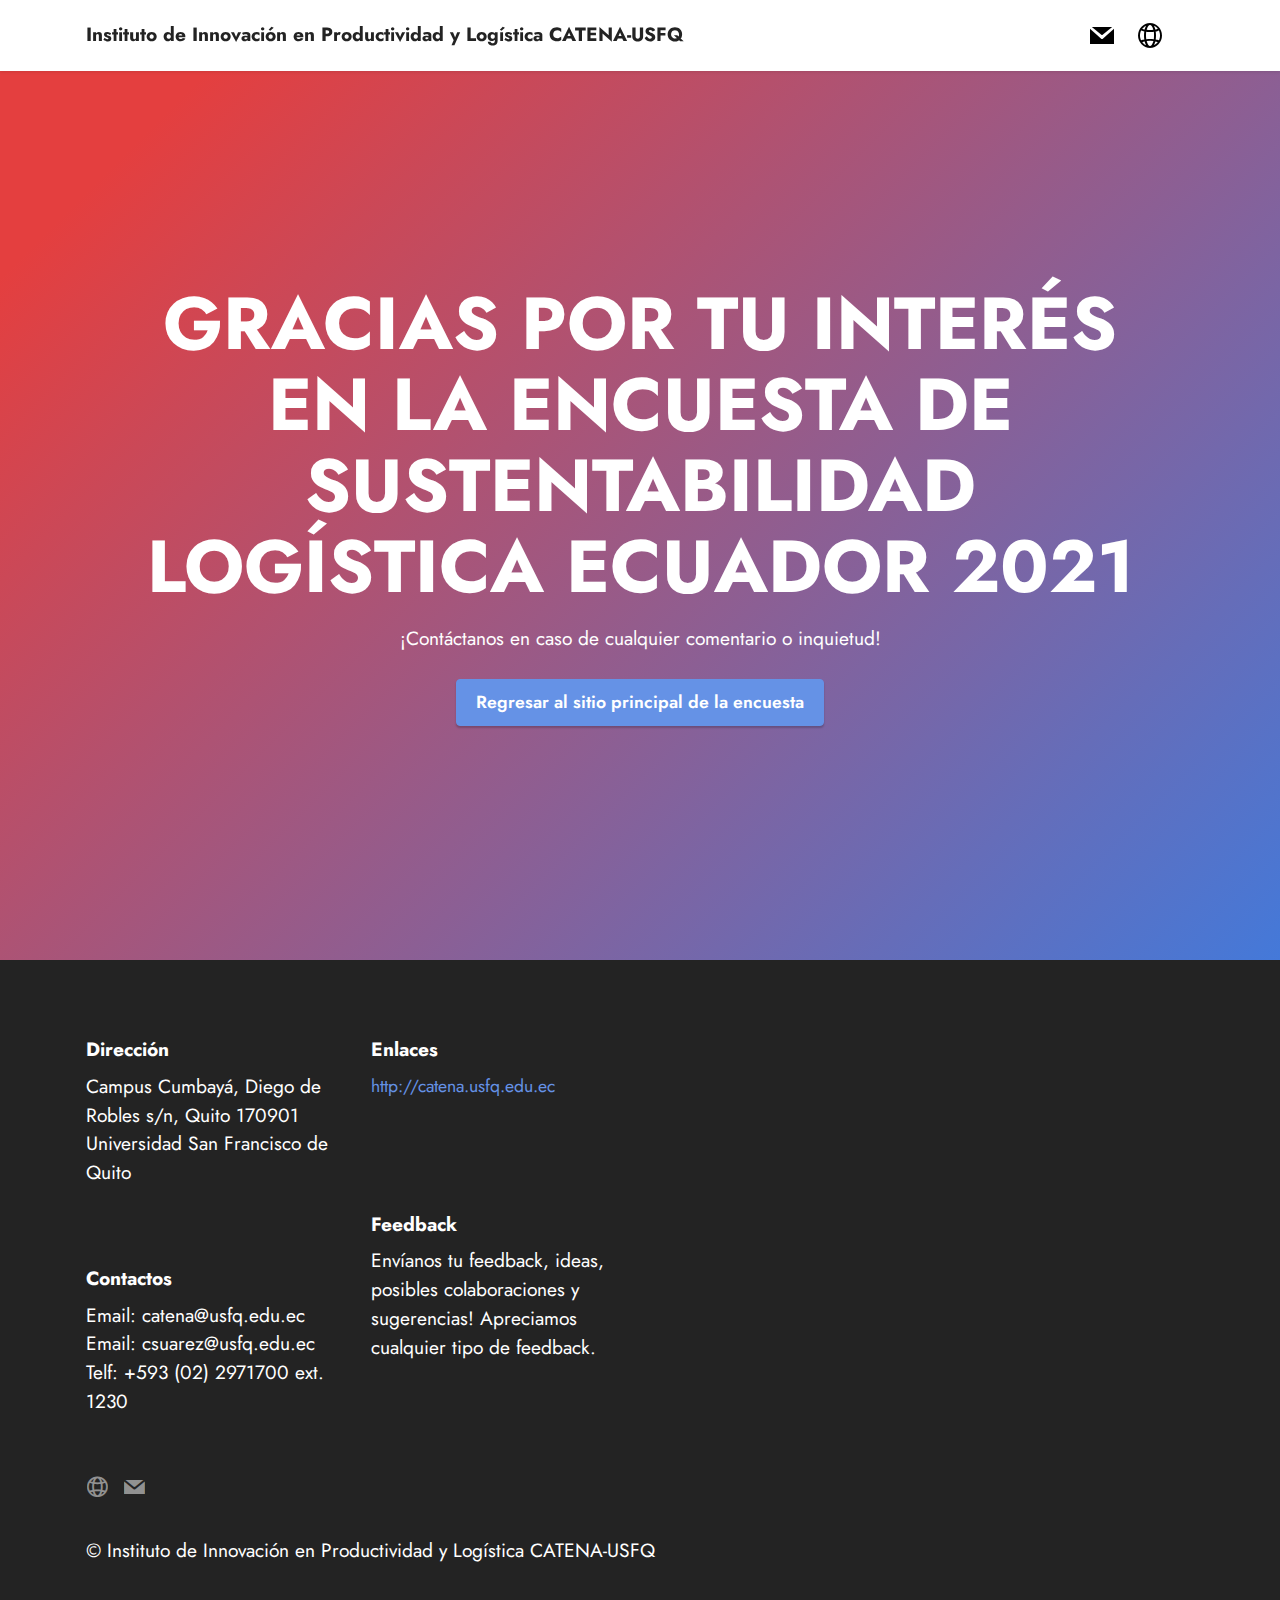
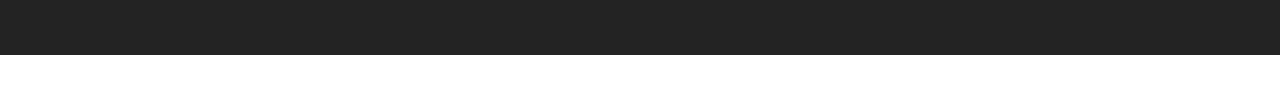
==== page1.html @ dc715df9 "Add files via upload" ====
<!DOCTYPE html>
<html  >
<head>
  <!-- Site made with Mobirise Website Builder v5.4.1, https://mobirise.com -->
  <meta charset="UTF-8">
  <meta http-equiv="X-UA-Compatible" content="IE=edge">
  <meta name="generator" content="Mobirise v5.4.1, mobirise.com">
  <meta name="viewport" content="width=device-width, initial-scale=1, minimum-scale=1">
  <link rel="shortcut icon" href="assets/images/catena-icon.png" type="image/x-icon">
  <meta name="description" content="">


  <title>Salir</title>
  <link rel="stylesheet" href="assets/web/assets/mobirise-icons2/mobirise2.css">
  <link rel="stylesheet" href="assets/bootstrap/css/bootstrap.min.css">
  <link rel="stylesheet" href="assets/bootstrap/css/bootstrap-grid.min.css">
  <link rel="stylesheet" href="assets/bootstrap/css/bootstrap-reboot.min.css">
  <link rel="stylesheet" href="assets/dropdown/css/style.css">
  <link rel="stylesheet" href="assets/socicon/css/styles.css">
  <link rel="stylesheet" href="assets/theme/css/style.css">
  <link rel="preload" href="https://fonts.googleapis.com/css2?family=Jost:ital,wght@0,400;0,700;1,400;1,700&display=swap&display=swap" as="style" onload="this.onload=null;this.rel='stylesheet'">
  <noscript><link rel="stylesheet" href="https://fonts.googleapis.com/css2?family=Jost:ital,wght@0,400;0,700;1,400;1,700&display=swap&display=swap"></noscript>
  <link rel="preload" as="style" href="assets/mobirise/css/mbr-additional.css"><link rel="stylesheet" href="assets/mobirise/css/mbr-additional.css" type="text/css">




</head>
<body>

  <section data-bs-version="5.1" class="menu menu3 cid-sHDq1YCYPX" once="menu" id="menu3-8">

    <nav class="navbar navbar-dropdown navbar-fixed-top navbar-expand-lg">
        <div class="container">
            <div class="navbar-brand">

                <span class="navbar-caption-wrap"><a class="navbar-caption text-black text-primary display-7" href="http://catena.usfq.edu.ec" target="_blank">Instituto de Innovación en Productividad y Logística CATENA-USFQ</a></span>
            </div>
            <button class="navbar-toggler" type="button" data-toggle="collapse" data-bs-toggle="collapse" data-target="#navbarSupportedContent" data-bs-target="#navbarSupportedContent" aria-controls="navbarNavAltMarkup" aria-expanded="false" aria-label="Toggle navigation">
                <div class="hamburger">
                    <span></span>
                    <span></span>
                    <span></span>
                    <span></span>
                </div>
            </button>
            <div class="collapse navbar-collapse" id="navbarSupportedContent">
                <ul class="navbar-nav nav-dropdown nav-right" data-app-modern-menu="true"><li class="nav-item"><a class="nav-link link text-black display-4" href="https://mobiri.se">&nbsp;</a>
                    </li></ul>
                <div class="icons-menu">
                    <a class="iconfont-wrapper" href="mailto:catena@usfq.edu.ec">
                        <span class="p-2 mbr-iconfont socicon-mail socicon"></span>
                    </a>
                    <a class="iconfont-wrapper" href="http://catena.usfq.edu.ec" target="_blank">
                        <span class="p-2 mbr-iconfont mobi-mbri-globe-2 mobi-mbri"></span>
                    </a>


                </div>

            </div>
        </div>
    </nav>
</section>

<section data-bs-version="5.1" class="header18 cid-sHDzzaaGa0 mbr-fullscreen" id="header18-a">





    <div class="align-center container">
        <div class="row justify-content-center">
            <div class="col-12 col-lg-11">
                <h1 class="mbr-section-title mbr-fonts-style mbr-white mb-3 display-1"><strong>GRACIAS POR TU INTERÉS EN LA ENCUESTA DE SUSTENTABILIDAD LOGÍSTICA ECUADOR 2021</strong></h1>

                <p class="mbr-text mbr-fonts-style mbr-white display-7">¡Contáctanos en caso de cualquier comentario o inquietud!</p>
                <div class="mbr-section-btn mt-3"><a class="btn btn-primary display-4" href="index.html#top">Regresar al sitio principal de la encuesta</a></div>
            </div>
        </div>
    </div>
</section>

<section data-bs-version="5.1" class="footer6 cid-sHDqjlzwtM" once="footers" id="footer6-9">





    <div class="container">
        <div class="row content mbr-white">
            <div class="col-12 col-md-3 mbr-fonts-style display-7">
                <h5 class="mbr-section-subtitle mbr-fonts-style mb-2 display-7">
                    <strong>Dirección</strong></h5>
                <p class="mbr-text mbr-fonts-style display-7">Campus Cumbayá, Diego de Robles s/n, Quito 170901<br>Universidad San Francisco de Quito</p> <br>
                <h5 class="mbr-section-subtitle mbr-fonts-style mb-2 mt-4 display-7">
                    <strong>Contactos</strong>
                </h5>
                <p class="mbr-text mbr-fonts-style mb-4 display-7">
                    Email: catena@usfq.edu.ec<br>Email: csuarez@usfq.edu.ec<br>
                    Telf: +593 (02) 2971700 ext. 1230 <br><br></p>
            </div>
            <div class="col-12 col-md-3 mbr-fonts-style display-7">
                <h5 class="mbr-section-subtitle mbr-fonts-style mb-2 display-7">
                    <strong>Enlaces</strong></h5>
                <ul class="list mbr-fonts-style mb-4 display-4">
                    <li class="mbr-text item-wrap">
                        <a class="text-primary" href="https://mobirise.co/">http://catena.usfq.edu.ec</a>
                    </li>
                    <li class="mbr-text item-wrap"><br></li><li class="mbr-text item-wrap"><br></li>
                </ul>
                <h5 class="mbr-section-subtitle mbr-fonts-style mb-2 mt-5 display-7">
                    <strong>Feedback</strong>
                </h5>
                <p class="mbr-text mbr-fonts-style mb-4 display-7">Envíanos tu feedback, ideas, posibles colaboraciones y sugerencias! Apreciamos cualquier tipo de feedback.</p>
            </div>
            <div class="col-12 col-md-6">
                <div class="google-map"><iframe frameborder="0" style="border:0" src="https://www.google.com/maps/embed/v1/place?key=AIzaSyCNveGQ9bfpKFwWzQLLftrR9hNiHwdqQG8&amp;q=USFQ, Quito, Ecuador" allowfullscreen=""></iframe></div>
            </div>
            <div class="col-md-6">
                <div class="social-list align-left">
                    <div class="soc-item">
                        <a href="http://catena.usfq.edu.ec" target="_blank">
                            <span class="mbr-iconfont mbr-iconfont-social mobi-mbri-globe-2 mobi-mbri"></span>
                        </a>
                    </div>
                    <div class="soc-item">
                        <a href="mailto:catena@usfq.edu.ec">
                            <span class="mbr-iconfont mbr-iconfont-social socicon-mail socicon"></span>
                        </a>
                    </div>




                </div>
            </div>
        </div>
        <div class="footer-lower">
            <div class="media-container-row">
                <div class="col-sm-12">
                    <hr>
                </div>
            </div>
            <div class="col-sm-12 copyright pl-0">
                <p class="mbr-text mbr-fonts-style mbr-white display-7">
                    © Instituto de Innovación en Productividad y Logística CATENA-USFQ</p>
            </div>
        </div>
    </div>
</section><section style="background-color: #fff; font-family: -apple-system, BlinkMacSystemFont, 'Segoe UI', 'Roboto', 'Helvetica Neue', Arial, sans-serif; color:#aaa; font-size:12px; padding: 0; align-items: center; display: flex;"><a href="https://mobirise.site/m" style="flex: 1 1; height: 3rem; padding-left: 1rem;"></a><p style="flex: 0 0 auto; margin:0; padding-right:1rem;"><a href="https://mobirise.site" style="color:#aaa;"></a></p></section><script src="assets/bootstrap/js/bootstrap.bundle.min.js"></script>  <script src="assets/smoothscroll/smooth-scroll.js"></script>  <script src="assets/ytplayer/index.js"></script>  <script src="assets/dropdown/js/navbar-dropdown.js"></script>  <script src="assets/theme/js/script.js"></script>  


</body>
</html>
---- assets/web/assets/mobirise-icons2/mobirise2.css ----
@font-face {
  font-family: 'Moririse2';
  font-display: swap;
  src:  url('mobirise2.eot?f2bix4');
  src:  url('mobirise2.eot?f2bix4#iefix') format('embedded-opentype'),
    url('mobirise2.ttf?f2bix4') format('truetype'),
    url('mobirise2.woff?f2bix4') format('woff'),
    url('mobirise2.svg?f2bix4#mobirise2') format('svg');
  font-weight: normal;
  font-style: normal;
}

[class^="mobi-"], [class*=" mobi-"] {
  /* use !important to prevent issues with browser extensions that change fonts */
  font-family: 'Moririse2' !important;
  speak: none;
  font-style: normal;
  font-weight: normal;
  font-variant: normal;
  text-transform: none;
  line-height: 1;

  /* Better Font Rendering =========== */
  -webkit-font-smoothing: antialiased;
  -moz-osx-font-smoothing: grayscale;
}

.mobi-mbri-add-submenu:before {
  content: "\e900";
}
.mobi-mbri-alert:before {
  content: "\e901";
}
.mobi-mbri-align-center:before {
  content: "\e902";
}
.mobi-mbri-align-justify:before {
  content: "\e903";
}
.mobi-mbri-align-left:before {
  content: "\e904";
}
.mobi-mbri-align-right:before {
  content: "\e905";
}
.mobi-mbri-android:before {
  content: "\e906";
}
.mobi-mbri-apple:before {
  content: "\e907";
}
.mobi-mbri-arrow-down:before {
  content: "\e908";
}
.mobi-mbri-arrow-next:before {
  content: "\e909";
}
.mobi-mbri-arrow-prev:before {
  content: "\e90a";
}
.mobi-mbri-arrow-up:before {
  content: "\e90b";
}
.mobi-mbri-bold:before {
  content: "\e90c";
}
.mobi-mbri-bookmark:before {
  content: "\e90d";
}
.mobi-mbri-bootstrap:before {
  content: "\e90e";
}
.mobi-mbri-briefcase:before {
  content: "\e90f";
}
.mobi-mbri-browse:before {
  content: "\e910";
}
.mobi-mbri-bulleted-list:before {
  content: "\e911";
}
.mobi-mbri-calendar:before {
  content: "\e912";
}
.mobi-mbri-camera:before {
  content: "\e913";
}
.mobi-mbri-cart-add:before {
  content: "\e914";
}
.mobi-mbri-cart-full:before {
  content: "\e915";
}
.mobi-mbri-cash:before {
  content: "\e916";
}
.mobi-mbri-change-style:before {
  content: "\e917";
}
.mobi-mbri-chat:before {
  content: "\e918";
}
.mobi-mbri-clock:before {
  content: "\e919";
}
.mobi-mbri-close:before {
  content: "\e91a";
}
.mobi-mbri-cloud:before {
  content: "\e91b";
}
.mobi-mbri-code:before {
  content: "\e91c";
}
.mobi-mbri-contact-form:before {
  content: "\e91d";
}
.mobi-mbri-credit-card:before {
  content: "\e91e";
}
.mobi-mbri-cursor-click:before {
  content: "\e91f";
}
.mobi-mbri-cust-feedback:before {
  content: "\e920";
}
.mobi-mbri-database:before {
  content: "\e921";
}
.mobi-mbri-delivery:before {
  content: "\e922";
}
.mobi-mbri-desktop:before {
  content: "\e923";
}
.mobi-mbri-devices:before {
  content: "\e924";
}
.mobi-mbri-down:before {
  content: "\e925";
}
.mobi-mbri-download-2:before {
  content: "\e926";
}
.mobi-mbri-download:before {
  content: "\e927";
}
.mobi-mbri-drag-n-drop-2:before {
  content: "\e928";
}
.mobi-mbri-drag-n-drop:before {
  content: "\e929";
}
.mobi-mbri-edit-2:before {
  content: "\e92a";
}
.mobi-mbri-edit:before {
  content: "\e92b";
}
.mobi-mbri-error:before {
  content: "\e92c";
}
.mobi-mbri-extension:before {
  content: "\e92d";
}
.mobi-mbri-features:before {
  content: "\e92e";
}
.mobi-mbri-file:before {
  content: "\e92f";
}
.mobi-mbri-flag:before {
  content: "\e930";
}
.mobi-mbri-folder:before {
  content: "\e931";
}
.mobi-mbri-gift:before {
  content: "\e932";
}
.mobi-mbri-github:before {
  content: "\e933";
}
.mobi-mbri-globe-2:before {
  content: "\e934";
}
.mobi-mbri-globe:before {
  content: "\e935";
}
.mobi-mbri-growing-chart:before {
  content: "\e936";
}
.mobi-mbri-hearth:before {
  content: "\e937";
}
.mobi-mbri-help:before {
  content: "\e938";
}
.mobi-mbri-home:before {
  content: "\e939";
}
.mobi-mbri-hot-cup:before {
  content: "\e93a";
}
.mobi-mbri-idea:before {
  content: "\e93b";
}
.mobi-mbri-image-gallery:before {
  content: "\e93c";
}
.mobi-mbri-image-slider:before {
  content: "\e93d";
}
.mobi-mbri-info:before {
  content: "\e93e";
}
.mobi-mbri-italic:before {
  content: "\e93f";
}
.mobi-mbri-key:before {
  content: "\e940";
}
.mobi-mbri-laptop:before {
  content: "\e941";
}
.mobi-mbri-layers:before {
  content: "\e942";
}
.mobi-mbri-left-right:before {
  content: "\e943";
}
.mobi-mbri-left:before {
  content: "\e944";
}
.mobi-mbri-letter:before {
  content: "\e945";
}
.mobi-mbri-like:before {
  content: "\e946";
}
.mobi-mbri-link:before {
  content: "\e947";
}
.mobi-mbri-lock:before {
  content: "\e948";
}
.mobi-mbri-login:before {
  content: "\e949";
}
.mobi-mbri-logout:before {
  content: "\e94a";
}
.mobi-mbri-magic-stick:before {
  content: "\e94b";
}
.mobi-mbri-map-pin:before {
  content: "\e94c";
}
.mobi-mbri-menu:before {
  content: "\e94d";
}
.mobi-mbri-mobile-2:before {
  content: "\e94e";
}
.mobi-mbri-mobile-horizontal:before {
  content: "\e94f";
}
.mobi-mbri-mobile:before {
  content: "\e950";
}
.mobi-mbri-mobirise:before {
  content: "\e951";
}
.mobi-mbri-more-horizontal:before {
  content: "\e952";
}
.mobi-mbri-more-vertical:before {
  content: "\e953";
}
.mobi-mbri-music:before {
  content: "\e954";
}
.mobi-mbri-new-file:before {
  content: "\e955";
}
.mobi-mbri-numbered-list:before {
  content: "\e956";
}
.mobi-mbri-opened-folder:before {
  content: "\e957";
}
.mobi-mbri-pages:before {
  content: "\e958";
}
.mobi-mbri-paper-plane:before {
  content: "\e959";
}
.mobi-mbri-paperclip:before {
  content: "\e95a";
}
.mobi-mbri-phone:before {
  content: "\e95b";
}
.mobi-mbri-photo:before {
  content: "\e95c";
}
.mobi-mbri-photos:before {
  content: "\e95d";
}
.mobi-mbri-pin:before {
  content: "\e95e";
}
.mobi-mbri-play:before {
  content: "\e95f";
}
.mobi-mbri-plus:before {
  content: "\e960";
}
.mobi-mbri-preview:before {
  content: "\e961";
}
.mobi-mbri-print:before {
  content: "\e962";
}
.mobi-mbri-protect:before {
  content: "\e963";
}
.mobi-mbri-question:before {
  content: "\e964";
}
.mobi-mbri-quote-left:before {
  content: "\e965";
}
.mobi-mbri-quote-right:before {
  content: "\e966";
}
.mobi-mbri-redo:before {
  content: "\e967";
}
.mobi-mbri-refresh:before {
  content: "\e968";
}
.mobi-mbri-responsive-2:before {
  content: "\e969";
}
.mobi-mbri-responsive:before {
  content: "\e96a";
}
.mobi-mbri-right:before {
  content: "\e96b";
}
.mobi-mbri-rocket:before {
  content: "\e96c";
}
.mobi-mbri-sad-face:before {
  content: "\e96d";
}
.mobi-mbri-sale:before {
  content: "\e96e";
}
.mobi-mbri-save:before {
  content: "\e96f";
}
.mobi-mbri-search:before {
  content: "\e970";
}
.mobi-mbri-setting-2:before {
  content: "\e971";
}
.mobi-mbri-setting-3:before {
  content: "\e972";
}
.mobi-mbri-setting:before {
  content: "\e973";
}
.mobi-mbri-share:before {
  content: "\e974";
}
.mobi-mbri-shopping-bag:before {
  content: "\e975";
}
.mobi-mbri-shopping-basket:before {
  content: "\e976";
}
.mobi-mbri-shopping-cart:before {
  content: "\e977";
}
.mobi-mbri-sites:before {
  content: "\e978";
}
.mobi-mbri-smile-face:before {
  content: "\e979";
}
.mobi-mbri-speed:before {
  content: "\e97a";
}
.mobi-mbri-star:before {
  content: "\e97b";
}
.mobi-mbri-success:before {
  content: "\e97c";
}
.mobi-mbri-sun:before {
  content: "\e97d";
}
.mobi-mbri-sun2:before {
  content: "\e97e";
}
.mobi-mbri-tablet-vertical:before {
  content: "\e97f";
}
.mobi-mbri-tablet:before {
  content: "\e980";
}
.mobi-mbri-target:before {
  content: "\e981";
}
.mobi-mbri-timer:before {
  content: "\e982";
}
.mobi-mbri-to-ftp:before {
  content: "\e983";
}
.mobi-mbri-to-local-drive:before {
  content: "\e984";
}
.mobi-mbri-touch-swipe:before {
  content: "\e985";
}
.mobi-mbri-touch:before {
  content: "\e986";
}
.mobi-mbri-trash:before {
  content: "\e987";
}
.mobi-mbri-underline:before {
  content: "\e988";
}
.mobi-mbri-undo:before {
  content: "\e989";
}
.mobi-mbri-unlink:before {
  content: "\e98a";
}
.mobi-mbri-unlock:before {
  content: "\e98b";
}
.mobi-mbri-up-down:before {
  content: "\e98c";
}
.mobi-mbri-up:before {
  content: "\e98d";
}
.mobi-mbri-update:before {
  content: "\e98e";
}
.mobi-mbri-upload-2:before {
  content: "\e98f";
}
.mobi-mbri-upload:before {
  content: "\e990";
}
.mobi-mbri-user-2:before {
  content: "\e991";
}
.mobi-mbri-user:before {
  content: "\e992";
}
.mobi-mbri-users:before {
  content: "\e993";
}
.mobi-mbri-video-play:before {
  content: "\e994";
}
.mobi-mbri-video:before {
  content: "\e995";
}
.mobi-mbri-watch:before {
  content: "\e996";
}
.mobi-mbri-website-theme-2:before {
  content: "\e997";
}
.mobi-mbri-website-theme:before {
  content: "\e998";
}
.mobi-mbri-wifi:before {
  content: "\e999";
}
.mobi-mbri-windows:before {
  content: "\e99a";
}
.mobi-mbri-zoom-in:before {
  content: "\e99b";
}
.mobi-mbri-zoom-out:before {
  content: "\e99c";
}
---- assets/dropdown/css/style.css ----
.navbar-dropdown {
  left: 0;
  padding: 0;
  position: absolute;
  right: 0;
  top: 0;
  transition: all 0.45s ease;
  z-index: 1030;
  background: #282828; }
  .navbar-dropdown .navbar-logo {
    margin-right: 0.8rem;
    transition: margin 0.3s ease-in-out;
    vertical-align: middle; }
    .navbar-dropdown .navbar-logo img {
      height: 3.125rem;
      transition: all 0.3s ease-in-out; }
    .navbar-dropdown .navbar-logo.mbr-iconfont {
      font-size: 3.125rem;
      line-height: 3.125rem; }
  .navbar-dropdown .navbar-caption {
    font-weight: 700;
    white-space: normal;
    vertical-align: -4px;
    line-height: 3.125rem !important; }
    .navbar-dropdown .navbar-caption, .navbar-dropdown .navbar-caption:hover {
      color: inherit;
      text-decoration: none; }
  .navbar-dropdown .mbr-iconfont + .navbar-caption {
    vertical-align: -1px; }
  .navbar-dropdown.navbar-fixed-top {
    position: fixed; }
  .navbar-dropdown .navbar-brand span {
    vertical-align: -4px; }
  .navbar-dropdown.bg-color.transparent {
    background: none; }
  .navbar-dropdown.navbar-short .navbar-brand {
    padding: 0.625rem 0; }
    .navbar-dropdown.navbar-short .navbar-brand span {
      vertical-align: -1px; }
  .navbar-dropdown.navbar-short .navbar-caption {
    line-height: 2.375rem !important;
    vertical-align: -2px; }
  .navbar-dropdown.navbar-short .navbar-logo {
    margin-right: 0.5rem; }
    .navbar-dropdown.navbar-short .navbar-logo img {
      height: 2.375rem; }
    .navbar-dropdown.navbar-short .navbar-logo.mbr-iconfont {
      font-size: 2.375rem;
      line-height: 2.375rem; }
  .navbar-dropdown.navbar-short .mbr-table-cell {
    height: 3.625rem; }
  .navbar-dropdown .navbar-close {
    left: 0.6875rem;
    position: fixed;
    top: 0.75rem;
    z-index: 1000; }
  .navbar-dropdown .hamburger-icon {
    content: "";
    display: inline-block;
    vertical-align: middle;
    width: 16px;
    -webkit-box-shadow: 0 -6px 0 1px #282828,0 0 0 1px #282828,0 6px 0 1px #282828;
    -moz-box-shadow: 0 -6px 0 1px #282828,0 0 0 1px #282828,0 6px 0 1px #282828;
    box-shadow: 0 -6px 0 1px #282828,0 0 0 1px #282828,0 6px 0 1px #282828; }

.dropdown-menu .dropdown-toggle[data-toggle="dropdown-submenu"]::after {
  border-bottom: 0.35em solid transparent;
  border-left: 0.35em solid;
  border-right: 0;
  border-top: 0.35em solid transparent;
  margin-left: 0.3rem; }

.dropdown-menu .dropdown-item:focus {
  outline: 0; }

.nav-dropdown {
  font-size: 0.75rem;
  font-weight: 500;
  height: auto !important; }
  .nav-dropdown .nav-btn {
    padding-left: 1rem; }
  .nav-dropdown .link {
    margin: .667em 1.667em;
    font-weight: 500;
    padding: 0;
    transition: color .2s ease-in-out; }
    .nav-dropdown .link.dropdown-toggle {
      margin-right: 2.583em; }
      .nav-dropdown .link.dropdown-toggle::after {
        margin-left: .25rem;
        border-top: 0.35em solid;
        border-right: 0.35em solid transparent;
        border-left: 0.35em solid transparent;
        border-bottom: 0; }
      .nav-dropdown .link.dropdown-toggle[aria-expanded="true"] {
        margin: 0;
        padding: 0.667em 3.263em  0.667em 1.667em; }
  .nav-dropdown .link::after,
  .nav-dropdown .dropdown-item::after {
    color: inherit; }
  .nav-dropdown .btn {
    font-size: 0.75rem;
    font-weight: 700;
    letter-spacing: 0;
    margin-bottom: 0;
    padding-left: 1.25rem;
    padding-right: 1.25rem; }
  .nav-dropdown .dropdown-menu {
    border-radius: 0;
    border: 0;
    left: 0;
    margin: 0;
    padding-bottom: 1.25rem;
    padding-top: 1.25rem;
    position: relative; }
  .nav-dropdown .dropdown-submenu {
    margin-left: 0.125rem;
    top: 0; }
  .nav-dropdown .dropdown-item {
    font-weight: 500;
    line-height: 2;
    padding: 0.3846em 4.615em 0.3846em 1.5385em;
    position: relative;
    transition: color .2s ease-in-out, background-color .2s ease-in-out; }
    .nav-dropdown .dropdown-item::after {
      margin-top: -0.3077em;
      position: absolute;
      right: 1.1538em;
      top: 50%; }
    .nav-dropdown .dropdown-item:focus, .nav-dropdown .dropdown-item:hover {
      background: none; }

@media (max-width: 767px) {
  .nav-dropdown.navbar-toggleable-sm {
    bottom: 0;
    display: none;
    left: 0;
    overflow-x: hidden;
    position: fixed;
    top: 0;
    transform: translateX(-100%);
    -ms-transform: translateX(-100%);
    -webkit-transform: translateX(-100%);
    width: 18.75rem;
    z-index: 999; } }
.nav-dropdown.navbar-toggleable-xl {
  bottom: 0;
  display: none;
  left: 0;
  overflow-x: hidden;
  position: fixed;
  top: 0;
  transform: translateX(-100%);
  -ms-transform: translateX(-100%);
  -webkit-transform: translateX(-100%);
  width: 18.75rem;
  z-index: 999; }

.nav-dropdown-sm {
  display: block !important;
  overflow-x: hidden;
  overflow: auto;
  padding-top: 3.875rem; }
  .nav-dropdown-sm::after {
    content: "";
    display: block;
    height: 3rem;
    width: 100%; }
  .nav-dropdown-sm.collapse.in ~ .navbar-close {
    display: block !important; }
  .nav-dropdown-sm.collapsing, .nav-dropdown-sm.collapse.in {
    transform: translateX(0);
    -ms-transform: translateX(0);
    -webkit-transform: translateX(0);
    transition: all 0.25s ease-out;
    -webkit-transition: all 0.25s ease-out;
    background: #282828; }
  .nav-dropdown-sm.collapsing[aria-expanded="false"] {
    transform: translateX(-100%);
    -ms-transform: translateX(-100%);
    -webkit-transform: translateX(-100%); }
  .nav-dropdown-sm .nav-item {
    display: block;
    margin-left: 0 !important;
    padding-left: 0; }
  .nav-dropdown-sm .link,
  .nav-dropdown-sm .dropdown-item {
    border-top: 1px dotted rgba(255, 255, 255, 0.1);
    font-size: 0.8125rem;
    line-height: 1.6;
    margin: 0 !important;
    padding: 0.875rem 2.4rem 0.875rem 1.5625rem !important;
    position: relative;
    white-space: normal; }
    .nav-dropdown-sm .link:focus, .nav-dropdown-sm .link:hover,
    .nav-dropdown-sm .dropdown-item:focus,
    .nav-dropdown-sm .dropdown-item:hover {
      background: rgba(0, 0, 0, 0.2) !important;
      color: #c0a375; }
  .nav-dropdown-sm .nav-btn {
    position: relative;
    padding: 1.5625rem 1.5625rem 0 1.5625rem; }
    .nav-dropdown-sm .nav-btn::before {
      border-top: 1px dotted rgba(255, 255, 255, 0.1);
      content: "";
      left: 0;
      position: absolute;
      top: 0;
      width: 100%; }
    .nav-dropdown-sm .nav-btn + .nav-btn {
      padding-top: 0.625rem; }
      .nav-dropdown-sm .nav-btn + .nav-btn::before {
        display: none; }
  .nav-dropdown-sm .btn {
    padding: 0.625rem 0; }
  .nav-dropdown-sm .dropdown-toggle[data-toggle="dropdown-submenu"]::after {
    margin-left: .25rem;
    border-top: 0.35em solid;
    border-right: 0.35em solid transparent;
    border-left: 0.35em solid transparent;
    border-bottom: 0; }
  .nav-dropdown-sm .dropdown-toggle[data-toggle="dropdown-submenu"][aria-expanded="true"]::after {
    border-top: 0;
    border-right: 0.35em solid transparent;
    border-left: 0.35em solid transparent;
    border-bottom: 0.35em solid; }
  .nav-dropdown-sm .dropdown-menu {
    margin: 0;
    padding: 0;
    position: relative;
    top: 0;
    left: 0;
    width: 100%;
    border: 0;
    float: none;
    border-radius: 0;
    background: none; }
  .nav-dropdown-sm .dropdown-submenu {
    left: 100%;
    margin-left: 0.125rem;
    margin-top: -1.25rem;
    top: 0; }

.navbar-toggleable-sm .nav-dropdown .dropdown-menu {
  position: absolute; }

.navbar-toggleable-sm .nav-dropdown .dropdown-submenu {
  left: 100%;
  margin-left: 0.125rem;
  margin-top: -1.25rem;
  top: 0; }

.navbar-toggleable-sm.opened .nav-dropdown .dropdown-menu {
  position: relative; }

.navbar-toggleable-sm.opened .nav-dropdown .dropdown-submenu {
  left: 0;
  margin-left: 00rem;
  margin-top: 0rem;
  top: 0; }

.is-builder .nav-dropdown.collapsing {
  transition: none !important; }
---- assets/socicon/css/styles.css ----
@charset "UTF-8";

@font-face {
  font-family: 'Socicon';
  src:  url('../fonts/socicon.eot');
  src:  url('../fonts/socicon.eot?#iefix') format('embedded-opentype'),
    url('../fonts/socicon.woff2') format('woff2'),
    url('../fonts/socicon.ttf') format('truetype'),
    url('../fonts/socicon.woff') format('woff'),
    url('../fonts/socicon.svg#socicon') format('svg');
  font-weight: normal;
  font-style: normal;
  font-display: swap;
}

[data-icon]:before {
  font-family: "socicon" !important;
  content: attr(data-icon);
  font-style: normal !important;
  font-weight: normal !important;
  font-variant: normal !important;
  text-transform: none !important;
  speak: none;
  line-height: 1;
  -webkit-font-smoothing: antialiased;
  -moz-osx-font-smoothing: grayscale;
}

[class^="socicon-"], [class*=" socicon-"] {
  /* use !important to prevent issues with browser extensions that change fonts */
  font-family: 'Socicon' !important;
  speak: none;
  font-style: normal;
  font-weight: normal;
  font-variant: normal;
  text-transform: none;
  line-height: 1;

  /* Better Font Rendering =========== */
  -webkit-font-smoothing: antialiased;
  -moz-osx-font-smoothing: grayscale;
}

.socicon-eitaa:before {
  content: "\e97c";
}
.socicon-soroush:before {
  content: "\e97d";
}
.socicon-bale:before {
  content: "\e97e";
}
.socicon-zazzle:before {
  content: "\e97b";
}
.socicon-society6:before {
  content: "\e97a";
}
.socicon-redbubble:before {
  content: "\e979";
}
.socicon-avvo:before {
  content: "\e978";
}
.socicon-stitcher:before {
  content: "\e977";
}
.socicon-googlehangouts:before {
  content: "\e974";
}
.socicon-dlive:before {
  content: "\e975";
}
.socicon-vsco:before {
  content: "\e976";
}
.socicon-flipboard:before {
  content: "\e973";
}
.socicon-ubuntu:before {
  content: "\e958";
}
.socicon-artstation:before {
  content: "\e959";
}
.socicon-invision:before {
  content: "\e95a";
}
.socicon-torial:before {
  content: "\e95b";
}
.socicon-collectorz:before {
  content: "\e95c";
}
.socicon-seenthis:before {
  content: "\e95d";
}
.socicon-googleplaymusic:before {
  content: "\e95e";
}
.socicon-debian:before {
  content: "\e95f";
}
.socicon-filmfreeway:before {
  content: "\e960";
}
.socicon-gnome:before {
  content: "\e961";
}
.socicon-itchio:before {
  content: "\e962";
}
.socicon-jamendo:before {
  content: "\e963";
}
.socicon-mix:before {
  content: "\e964";
}
.socicon-sharepoint:before {
  content: "\e965";
}
.socicon-tinder:before {
  content: "\e966";
}
.socicon-windguru:before {
  content: "\e967";
}
.socicon-cdbaby:before {
  content: "\e968";
}
.socicon-elementaryos:before {
  content: "\e969";
}
.socicon-stage32:before {
  content: "\e96a";
}
.socicon-tiktok:before {
  content: "\e96b";
}
.socicon-gitter:before {
  content: "\e96c";
}
.socicon-letterboxd:before {
  content: "\e96d";
}
.socicon-threema:before {
  content: "\e96e";
}
.socicon-splice:before {
  content: "\e96f";
}
.socicon-metapop:before {
  content: "\e970";
}
.socicon-naver:before {
  content: "\e971";
}
.socicon-remote:before {
  content: "\e972";
}
.socicon-internet:before {
  content: "\e957";
}
.socicon-moddb:before {
  content: "\e94b";
}
.socicon-indiedb:before {
  content: "\e94c";
}
.socicon-traxsource:before {
  content: "\e94d";
}
.socicon-gamefor:before {
  content: "\e94e";
}
.socicon-pixiv:before {
  content: "\e94f";
}
.socicon-myanimelist:before {
  content: "\e950";
}
.socicon-blackberry:before {
  content: "\e951";
}
.socicon-wickr:before {
  content: "\e952";
}
.socicon-spip:before {
  content: "\e953";
}
.socicon-napster:before {
  content: "\e954";
}
.socicon-beatport:before {
  content: "\e955";
}
.socicon-hackerone:before {
  content: "\e956";
}
.socicon-hackernews:before {
  content: "\e946";
}
.socicon-smashwords:before {
  content: "\e947";
}
.socicon-kobo:before {
  content: "\e948";
}
.socicon-bookbub:before {
  content: "\e949";
}
.socicon-mailru:before {
  content: "\e94a";
}
.socicon-gitlab:before {
  content: "\e945";
}
.socicon-instructables:before {
  content: "\e944";
}
.socicon-portfolio:before {
  content: "\e943";
}
.socicon-codered:before {
  content: "\e940";
}
.socicon-origin:before {
  content: "\e941";
}
.socicon-nextdoor:before {
  content: "\e942";
}
.socicon-udemy:before {
  content: "\e93f";
}
.socicon-livemaster:before {
  content: "\e93e";
}
.socicon-crunchbase:before {
  content: "\e93b";
}
.socicon-homefy:before {
  content: "\e93c";
}
.socicon-calendly:before {
  content: "\e93d";
}
.socicon-realtor:before {
  content: "\e90f";
}
.socicon-tidal:before {
  content: "\e910";
}
.socicon-qobuz:before {
  content: "\e911";
}
.socicon-natgeo:before {
  content: "\e912";
}
.socicon-mastodon:before {
  content: "\e913";
}
.socicon-unsplash:before {
  content: "\e914";
}
.socicon-homeadvisor:before {
  content: "\e915";
}
.socicon-angieslist:before {
  content: "\e916";
}
.socicon-codepen:before {
  content: "\e917";
}
.socicon-slack:before {
  content: "\e918";
}
.socicon-openaigym:before {
  content: "\e919";
}
.socicon-logmein:before {
  content: "\e91a";
}
.socicon-fiverr:before {
  content: "\e91b";
}
.socicon-gotomeeting:before {
  content: "\e91c";
}
.socicon-aliexpress:before {
  content: "\e91d";
}
.socicon-guru:before {
  content: "\e91e";
}
.socicon-appstore:before {
  content: "\e91f";
}
.socicon-homes:before {
  content: "\e920";
}
.socicon-zoom:before {
  content: "\e921";
}
.socicon-alibaba:before {
  content: "\e922";
}
.socicon-craigslist:before {
  content: "\e923";
}
.socicon-wix:before {
  content: "\e924";
}
.socicon-redfin:before {
  content: "\e925";
}
.socicon-googlecalendar:before {
  content: "\e926";
}
.socicon-shopify:before {
  content: "\e927";
}
.socicon-freelancer:before {
  content: "\e928";
}
.socicon-seedrs:before {
  content: "\e929";
}
.socicon-bing:before {
  content: "\e92a";
}
.socicon-doodle:before {
  content: "\e92b";
}
.socicon-bonanza:before {
  content: "\e92c";
}
.socicon-squarespace:before {
  content: "\e92d";
}
.socicon-toptal:before {
  content: "\e92e";
}
.socicon-gust:before {
  content: "\e92f";
}
.socicon-ask:before {
  content: "\e930";
}
.socicon-trulia:before {
  content: "\e931";
}
.socicon-loomly:before {
  content: "\e932";
}
.socicon-ghost:before {
  content: "\e933";
}
.socicon-upwork:before {
  content: "\e934";
}
.socicon-fundable:before {
  content: "\e935";
}
.socicon-booking:before {
  content: "\e936";
}
.socicon-googlemaps:before {
  content: "\e937";
}
.socicon-zillow:before {
  content: "\e938";
}
.socicon-niconico:before {
  content: "\e939";
}
.socicon-toneden:before {
  content: "\e93a";
}
.socicon-augment:before {
  content: "\e908";
}
.socicon-bitbucket:before {
  content: "\e909";
}
.socicon-fyuse:before {
  content: "\e90a";
}
.socicon-yt-gaming:before {
  content: "\e90b";
}
.socicon-sketchfab:before {
  content: "\e90c";
}
.socicon-mobcrush:before {
  content: "\e90d";
}
.socicon-microsoft:before {
  content: "\e90e";
}
.socicon-pandora:before {
  content: "\e907";
}
.socicon-messenger:before {
  content: "\e906";
}
.socicon-gamewisp:before {
  content: "\e905";
}
.socicon-bloglovin:before {
  content: "\e904";
}
.socicon-tunein:before {
  content: "\e903";
}
.socicon-gamejolt:before {
  content: "\e901";
}
.socicon-trello:before {
  content: "\e902";
}
.socicon-spreadshirt:before {
  content: "\e900";
}
.socicon-500px:before {
  content: "\e000";
}
.socicon-8tracks:before {
  content: "\e001";
}
.socicon-airbnb:before {
  content: "\e002";
}
.socicon-alliance:before {
  content: "\e003";
}
.socicon-amazon:before {
  content: "\e004";
}
.socicon-amplement:before {
  content: "\e005";
}
.socicon-android:before {
  content: "\e006";
}
.socicon-angellist:before {
  content: "\e007";
}
.socicon-apple:before {
  content: "\e008";
}
.socicon-appnet:before {
  content: "\e009";
}
.socicon-baidu:before {
  content: "\e00a";
}
.socicon-bandcamp:before {
  content: "\e00b";
}
.socicon-battlenet:before {
  content: "\e00c";
}
.socicon-mixer:before {
  content: "\e00d";
}
.socicon-bebee:before {
  content: "\e00e";
}
.socicon-bebo:before {
  content: "\e00f";
}
.socicon-behance:before {
  content: "\e010";
}
.socicon-blizzard:before {
  content: "\e011";
}
.socicon-blogger:before {
  content: "\e012";
}
.socicon-buffer:before {
  content: "\e013";
}
.socicon-chrome:before {
  content: "\e014";
}
.socicon-coderwall:before {
  content: "\e015";
}
.socicon-curse:before {
  content: "\e016";
}
.socicon-dailymotion:before {
  content: "\e017";
}
.socicon-deezer:before {
  content: "\e018";
}
.socicon-delicious:before {
  content: "\e019";
}
.socicon-deviantart:before {
  content: "\e01a";
}
.socicon-diablo:before {
  content: "\e01b";
}
.socicon-digg:before {
  content: "\e01c";
}
.socicon-discord:before {
  content: "\e01d";
}
.socicon-disqus:before {
  content: "\e01e";
}
.socicon-douban:before {
  content: "\e01f";
}
.socicon-draugiem:before {
  content: "\e020";
}
.socicon-dribbble:before {
  content: "\e021";
}
.socicon-drupal:before {
  content: "\e022";
}
.socicon-ebay:before {
  content: "\e023";
}
.socicon-ello:before {
  content: "\e024";
}
.socicon-endomodo:before {
  content: "\e025";
}
.socicon-envato:before {
  content: "\e026";
}
.socicon-etsy:before {
  content: "\e027";
}
.socicon-facebook:before {
  content: "\e028";
}
.socicon-feedburner:before {
  content: "\e029";
}
.socicon-filmweb:before {
  content: "\e02a";
}
.socicon-firefox:before {
  content: "\e02b";
}
.socicon-flattr:before {
  content: "\e02c";
}
.socicon-flickr:before {
  content: "\e02d";
}
.socicon-formulr:before {
  content: "\e02e";
}
.socicon-forrst:before {
  content: "\e02f";
}
.socicon-foursquare:before {
  content: "\e030";
}
.socicon-friendfeed:before {
  content: "\e031";
}
.socicon-github:before {
  content: "\e032";
}
.socicon-goodreads:before {
  content: "\e033";
}
.socicon-google:before {
  content: "\e034";
}
.socicon-googlescholar:before {
  content: "\e035";
}
.socicon-googlegroups:before {
  content: "\e036";
}
.socicon-googlephotos:before {
  content: "\e037";
}
.socicon-googleplus:before {
  content: "\e038";
}
.socicon-grooveshark:before {
  content: "\e039";
}
.socicon-hackerrank:before {
  content: "\e03a";
}
.socicon-hearthstone:before {
  content: "\e03b";
}
.socicon-hellocoton:before {
  content: "\e03c";
}
.socicon-heroes:before {
  content: "\e03d";
}
.socicon-smashcast:before {
  content: "\e03e";
}
.socicon-horde:before {
  content: "\e03f";
}
.socicon-houzz:before {
  content: "\e040";
}
.socicon-icq:before {
  content: "\e041";
}
.socicon-identica:before {
  content: "\e042";
}
.socicon-imdb:before {
  content: "\e043";
}
.socicon-instagram:before {
  content: "\e044";
}
.socicon-issuu:before {
  content: "\e045";
}
.socicon-istock:before {
  content: "\e046";
}
.socicon-itunes:before {
  content: "\e047";
}
.socicon-keybase:before {
  content: "\e048";
}
.socicon-lanyrd:before {
  content: "\e049";
}
.socicon-lastfm:before {
  content: "\e04a";
}
.socicon-line:before {
  content: "\e04b";
}
.socicon-linkedin:before {
  content: "\e04c";
}
.socicon-livejournal:before {
  content: "\e04d";
}
.socicon-lyft:before {
  content: "\e04e";
}
.socicon-macos:before {
  content: "\e04f";
}
.socicon-mail:before {
  content: "\e050";
}
.socicon-medium:before {
  content: "\e051";
}
.socicon-meetup:before {
  content: "\e052";
}
.socicon-mixcloud:before {
  content: "\e053";
}
.socicon-modelmayhem:before {
  content: "\e054";
}
.socicon-mumble:before {
  content: "\e055";
}
.socicon-myspace:before {
  content: "\e056";
}
.socicon-newsvine:before {
  content: "\e057";
}
.socicon-nintendo:before {
  content: "\e058";
}
.socicon-npm:before {
  content: "\e059";
}
.socicon-odnoklassniki:before {
  content: "\e05a";
}
.socicon-openid:before {
  content: "\e05b";
}
.socicon-opera:before {
  content: "\e05c";
}
.socicon-outlook:before {
  content: "\e05d";
}
.socicon-overwatch:before {
  content: "\e05e";
}
.socicon-patreon:before {
  content: "\e05f";
}
.socicon-paypal:before {
  content: "\e060";
}
.socicon-periscope:before {
  content: "\e061";
}
.socicon-persona:before {
  content: "\e062";
}
.socicon-pinterest:before {
  content: "\e063";
}
.socicon-play:before {
  content: "\e064";
}
.socicon-player:before {
  content: "\e065";
}
.socicon-playstation:before {
  content: "\e066";
}
.socicon-pocket:before {
  content: "\e067";
}
.socicon-qq:before {
  content: "\e068";
}
.socicon-quora:before {
  content: "\e069";
}
.socicon-raidcall:before {
  content: "\e06a";
}
.socicon-ravelry:before {
  content: "\e06b";
}
.socicon-reddit:before {
  content: "\e06c";
}
.socicon-renren:before {
  content: "\e06d";
}
.socicon-researchgate:before {
  content: "\e06e";
}
.socicon-residentadvisor:before {
  content: "\e06f";
}
.socicon-reverbnation:before {
  content: "\e070";
}
.socicon-rss:before {
  content: "\e071";
}
.socicon-sharethis:before {
  content: "\e072";
}
.socicon-skype:before {
  content: "\e073";
}
.socicon-slideshare:before {
  content: "\e074";
}
.socicon-smugmug:before {
  content: "\e075";
}
.socicon-snapchat:before {
  content: "\e076";
}
.socicon-songkick:before {
  content: "\e077";
}
.socicon-soundcloud:before {
  content: "\e078";
}
.socicon-spotify:before {
  content: "\e079";
}
.socicon-stackexchange:before {
  content: "\e07a";
}
.socicon-stackoverflow:before {
  content: "\e07b";
}
.socicon-starcraft:before {
  content: "\e07c";
}
.socicon-stayfriends:before {
  content: "\e07d";
}
.socicon-steam:before {
  content: "\e07e";
}
.socicon-storehouse:before {
  content: "\e07f";
}
.socicon-strava:before {
  content: "\e080";
}
.socicon-streamjar:before {
  content: "\e081";
}
.socicon-stumbleupon:before {
  content: "\e082";
}
.socicon-swarm:before {
  content: "\e083";
}
.socicon-teamspeak:before {
  content: "\e084";
}
.socicon-teamviewer:before {
  content: "\e085";
}
.socicon-technorati:before {
  content: "\e086";
}
.socicon-telegram:before {
  content: "\e087";
}
.socicon-tripadvisor:before {
  content: "\e088";
}
.socicon-tripit:before {
  content: "\e089";
}
.socicon-triplej:before {
  content: "\e08a";
}
.socicon-tumblr:before {
  content: "\e08b";
}
.socicon-twitch:before {
  content: "\e08c";
}
.socicon-twitter:before {
  content: "\e08d";
}
.socicon-uber:before {
  content: "\e08e";
}
.socicon-ventrilo:before {
  content: "\e08f";
}
.socicon-viadeo:before {
  content: "\e090";
}
.socicon-viber:before {
  content: "\e091";
}
.socicon-viewbug:before {
  content: "\e092";
}
.socicon-vimeo:before {
  content: "\e093";
}
.socicon-vine:before {
  content: "\e094";
}
.socicon-vkontakte:before {
  content: "\e095";
}
.socicon-warcraft:before {
  content: "\e096";
}
.socicon-wechat:before {
  content: "\e097";
}
.socicon-weibo:before {
  content: "\e098";
}
.socicon-whatsapp:before {
  content: "\e099";
}
.socicon-wikipedia:before {
  content: "\e09a";
}
.socicon-windows:before {
  content: "\e09b";
}
.socicon-wordpress:before {
  content: "\e09c";
}
.socicon-wykop:before {
  content: "\e09d";
}
.socicon-xbox:before {
  content: "\e09e";
}
.socicon-xing:before {
  content: "\e09f";
}
.socicon-yahoo:before {
  content: "\e0a0";
}
.socicon-yammer:before {
  content: "\e0a1";
}
.socicon-yandex:before {
  content: "\e0a2";
}
.socicon-yelp:before {
  content: "\e0a3";
}
.socicon-younow:before {
  content: "\e0a4";
}
.socicon-youtube:before {
  content: "\e0a5";
}
.socicon-zapier:before {
  content: "\e0a6";
}
.socicon-zerply:before {
  content: "\e0a7";
}
.socicon-zomato:before {
  content: "\e0a8";
}
.socicon-zynga:before {
  content: "\e0a9";
}
---- assets/theme/css/style.css ----
@charset "UTF-8";
section {
  background-color: #ffffff;
}

body {
  font-style: normal;
  line-height: 1.5;
  font-weight: 400;
  color: #232323;
  position: relative;
}

button {
  background-color: transparent;
  border-color: transparent;
}

section,
.container,
.container-fluid {
  position: relative;
  word-wrap: break-word;
}

a.mbr-iconfont:hover {
  text-decoration: none;
}

.article .lead p,
.article .lead ul,
.article .lead ol,
.article .lead pre,
.article .lead blockquote {
  margin-bottom: 0;
}

a {
  font-style: normal;
  font-weight: 400;
  cursor: pointer;
}
a, a:hover {
  text-decoration: none;
}

.mbr-section-title {
  font-style: normal;
  line-height: 1.3;
}

.mbr-section-subtitle {
  line-height: 1.3;
}

.mbr-text {
  font-style: normal;
  line-height: 1.7;
}

h1,
h2,
h3,
h4,
h5,
h6,
.display-1,
.display-2,
.display-4,
.display-5,
.display-7,
span,
p,
a {
  line-height: 1;
  word-break: break-word;
  word-wrap: break-word;
  font-weight: 400;
}

b,
strong {
  font-weight: bold;
}

input:-webkit-autofill, input:-webkit-autofill:hover, input:-webkit-autofill:focus, input:-webkit-autofill:active {
  transition-delay: 9999s;
  -webkit-transition-property: background-color, color;
  transition-property: background-color, color;
}

textarea[type=hidden] {
  display: none;
}

section {
  background-position: 50% 50%;
  background-repeat: no-repeat;
  background-size: cover;
}
section .mbr-background-video,
section .mbr-background-video-preview {
  position: absolute;
  bottom: 0;
  left: 0;
  right: 0;
  top: 0;
}

.hidden {
  visibility: hidden;
}

.mbr-z-index20 {
  z-index: 20;
}

/*! Base colors */
.mbr-white {
  color: #ffffff;
}

.mbr-black {
  color: #111111;
}

.mbr-bg-white {
  background-color: #ffffff;
}

.mbr-bg-black {
  background-color: #000000;
}

/*! Text-aligns */
.align-left {
  text-align: left;
}

.align-center {
  text-align: center;
}

.align-right {
  text-align: right;
}

/*! Font-weight  */
.mbr-light {
  font-weight: 300;
}

.mbr-regular {
  font-weight: 400;
}

.mbr-semibold {
  font-weight: 500;
}

.mbr-bold {
  font-weight: 700;
}

/*! Media  */
.media-content {
  flex-basis: 100%;
}

.media-container-row {
  display: flex;
  flex-direction: row;
  flex-wrap: wrap;
  justify-content: center;
  align-content: center;
  align-items: start;
}
.media-container-row .media-size-item {
  width: 400px;
}

.media-container-column {
  display: flex;
  flex-direction: column;
  flex-wrap: wrap;
  justify-content: center;
  align-content: center;
  align-items: stretch;
}
.media-container-column > * {
  width: 100%;
}

@media (min-width: 992px) {
  .media-container-row {
    flex-wrap: nowrap;
  }
}
figure {
  margin-bottom: 0;
  overflow: hidden;
}

figure[mbr-media-size] {
  transition: width 0.1s;
}

img,
iframe {
  display: block;
  width: 100%;
}

.card {
  background-color: transparent;
  border: none;
}

.card-box {
  width: 100%;
}

.card-img {
  text-align: center;
  flex-shrink: 0;
  -webkit-flex-shrink: 0;
}

.media {
  max-width: 100%;
  margin: 0 auto;
}

.mbr-figure {
  align-self: center;
}

.media-container > div {
  max-width: 100%;
}

.mbr-figure img,
.card-img img {
  width: 100%;
}

@media (max-width: 991px) {
  .media-size-item {
    width: auto !important;
  }

  .media {
    width: auto;
  }

  .mbr-figure {
    width: 100% !important;
  }
}
/*! Buttons */
.mbr-section-btn {
  margin-left: -0.6rem;
  margin-right: -0.6rem;
  font-size: 0;
}

.btn {
  font-weight: 600;
  border-width: 1px;
  font-style: normal;
  margin: 0.6rem 0.6rem;
  white-space: normal;
  transition: all 0.2s ease-in-out;
  display: inline-flex;
  align-items: center;
  justify-content: center;
  word-break: break-word;
}

.btn-sm {
  font-weight: 600;
  letter-spacing: 0px;
  transition: all 0.3s ease-in-out;
}

.btn-md {
  font-weight: 600;
  letter-spacing: 0px;
  transition: all 0.3s ease-in-out;
}

.btn-lg {
  font-weight: 600;
  letter-spacing: 0px;
  transition: all 0.3s ease-in-out;
}

.btn-form {
  margin: 0;
}
.btn-form:hover {
  cursor: pointer;
}

nav .mbr-section-btn {
  margin-left: 0rem;
  margin-right: 0rem;
}

/*! Btn icon margin */
.btn .mbr-iconfont,
.btn.btn-sm .mbr-iconfont {
  order: 1;
  cursor: pointer;
  margin-left: 0.5rem;
  vertical-align: sub;
}

.btn.btn-md .mbr-iconfont,
.btn.btn-md .mbr-iconfont {
  margin-left: 0.8rem;
}

.mbr-regular {
  font-weight: 400;
}

.mbr-semibold {
  font-weight: 500;
}

.mbr-bold {
  font-weight: 700;
}

[type=submit] {
  -webkit-appearance: none;
}

/*! Full-screen */
.mbr-fullscreen .mbr-overlay {
  min-height: 100vh;
}

.mbr-fullscreen {
  display: flex;
  display: -moz-flex;
  display: -ms-flex;
  display: -o-flex;
  align-items: center;
  min-height: 100vh;
  padding-top: 3rem;
  padding-bottom: 3rem;
}

/*! Map */
.map {
  height: 25rem;
  position: relative;
}
.map iframe {
  width: 100%;
  height: 100%;
}

/*! Scroll to top arrow */
.mbr-arrow-up {
  bottom: 25px;
  right: 90px;
  position: fixed;
  text-align: right;
  z-index: 5000;
  color: #ffffff;
  font-size: 22px;
}

.mbr-arrow-up a {
  background: rgba(0, 0, 0, 0.2);
  border-radius: 50%;
  color: #fff;
  display: inline-block;
  height: 60px;
  width: 60px;
  border: 2px solid #fff;
  outline-style: none !important;
  position: relative;
  text-decoration: none;
  transition: all 0.3s ease-in-out;
  cursor: pointer;
  text-align: center;
}
.mbr-arrow-up a:hover {
  background-color: rgba(0, 0, 0, 0.4);
}
.mbr-arrow-up a i {
  line-height: 60px;
}

.mbr-arrow-up-icon {
  display: block;
  color: #fff;
}

.mbr-arrow-up-icon::before {
  content: "›";
  display: inline-block;
  font-family: serif;
  font-size: 22px;
  line-height: 1;
  font-style: normal;
  position: relative;
  top: 6px;
  left: -4px;
  transform: rotate(-90deg);
}

/*! Arrow Down */
.mbr-arrow {
  position: absolute;
  bottom: 45px;
  left: 50%;
  width: 60px;
  height: 60px;
  cursor: pointer;
  background-color: rgba(80, 80, 80, 0.5);
  border-radius: 50%;
  transform: translateX(-50%);
}
@media (max-width: 767px) {
  .mbr-arrow {
    display: none;
  }
}
.mbr-arrow > a {
  display: inline-block;
  text-decoration: none;
  outline-style: none;
  -webkit-animation: arrowdown 1.7s ease-in-out infinite;
          animation: arrowdown 1.7s ease-in-out infinite;
  color: #ffffff;
}
.mbr-arrow > a > i {
  position: absolute;
  top: -2px;
  left: 15px;
  font-size: 2rem;
}

#scrollToTop a i::before {
  content: "";
  position: absolute;
  display: block;
  border-bottom: 2.5px solid #fff;
  border-left: 2.5px solid #fff;
  width: 27.8%;
  height: 27.8%;
  left: 50%;
  top: 51%;
  transform: translateY(-30%) translateX(-50%) rotate(135deg);
}

@keyframes arrowdown {
  0% {
    transform: translateY(0px);
  }
  50% {
    transform: translateY(-5px);
  }
  100% {
    transform: translateY(0px);
  }
}
@-webkit-keyframes arrowdown {
  0% {
    transform: translateY(0px);
  }
  50% {
    transform: translateY(-5px);
  }
  100% {
    transform: translateY(0px);
  }
}
@media (max-width: 500px) {
  .mbr-arrow-up {
    left: 0;
    right: 0;
    text-align: center;
  }
}
/*Gradients animation*/
@keyframes gradient-animation {
  from {
    background-position: 0% 100%;
    -webkit-animation-timing-function: ease-in-out;
            animation-timing-function: ease-in-out;
  }
  to {
    background-position: 100% 0%;
    -webkit-animation-timing-function: ease-in-out;
            animation-timing-function: ease-in-out;
  }
}
@-webkit-keyframes gradient-animation {
  from {
    background-position: 0% 100%;
    -webkit-animation-timing-function: ease-in-out;
            animation-timing-function: ease-in-out;
  }
  to {
    background-position: 100% 0%;
    -webkit-animation-timing-function: ease-in-out;
            animation-timing-function: ease-in-out;
  }
}
.bg-gradient {
  background-size: 200% 200%;
  animation: gradient-animation 5s infinite alternate;
  -webkit-animation: gradient-animation 5s infinite alternate;
}

.menu .navbar-brand {
  display: -webkit-flex;
}
.menu .navbar-brand span {
  display: flex;
  display: -webkit-flex;
}
.menu .navbar-brand .navbar-caption-wrap {
  display: -webkit-flex;
}
.menu .navbar-brand .navbar-logo img {
  display: -webkit-flex;
  width: auto;
}
@media (min-width: 768px) and (max-width: 991px) {
  .menu .navbar-toggleable-sm .navbar-nav {
    display: -ms-flexbox;
  }
}
@media (max-width: 991px) {
  .menu .navbar-collapse {
    max-height: 93.5vh;
  }
  .menu .navbar-collapse.show {
    overflow: auto;
  }
}
@media (min-width: 992px) {
  .menu .navbar-nav.nav-dropdown {
    display: -webkit-flex;
  }
  .menu .navbar-toggleable-sm .navbar-collapse {
    display: -webkit-flex !important;
  }
  .menu .collapsed .navbar-collapse {
    max-height: 93.5vh;
  }
  .menu .collapsed .navbar-collapse.show {
    overflow: auto;
  }
}
@media (max-width: 767px) {
  .menu .navbar-collapse {
    max-height: 80vh;
  }
}

.nav-link .mbr-iconfont {
  margin-right: 0.5rem;
}

.navbar {
  display: -webkit-flex;
  -webkit-flex-wrap: wrap;
  -webkit-align-items: center;
  -webkit-justify-content: space-between;
}

.navbar-collapse {
  -webkit-flex-basis: 100%;
  -webkit-flex-grow: 1;
  -webkit-align-items: center;
}

.nav-dropdown .link {
  padding: 0.667em 1.667em !important;
  margin: 0 !important;
}

.nav {
  display: -webkit-flex;
  -webkit-flex-wrap: wrap;
}

.row {
  display: -webkit-flex;
  -webkit-flex-wrap: wrap;
}

.justify-content-center {
  -webkit-justify-content: center;
}

.form-inline {
  display: -webkit-flex;
}

.card-wrapper {
  -webkit-flex: 1;
}

.carousel-control {
  z-index: 10;
  display: -webkit-flex;
}

.carousel-controls {
  display: -webkit-flex;
}

.media {
  display: -webkit-flex;
}

.form-group:focus {
  outline: none;
}

.jq-selectbox__select {
  padding: 7px 0;
  position: relative;
}

.jq-selectbox__dropdown {
  overflow: hidden;
  border-radius: 10px;
  position: absolute;
  top: 100%;
  left: 0 !important;
  width: 100% !important;
}

.jq-selectbox__trigger-arrow {
  right: 0;
  transform: translateY(-50%);
}

.jq-selectbox li {
  padding: 1.07em 0.5em;
}

input[type=range] {
  padding-left: 0 !important;
  padding-right: 0 !important;
}

.modal-dialog,
.modal-content {
  height: 100%;
}

.modal-dialog .carousel-inner {
  height: calc(100vh - 1.75rem);
}
@media (max-width: 575px) {
  .modal-dialog .carousel-inner {
    height: calc(100vh - 1rem);
  }
}

.carousel-item {
  text-align: center;
}

.carousel-item img {
  margin: auto;
}

.navbar-toggler {
  align-self: flex-start;
  padding: 0.25rem 0.75rem;
  font-size: 1.25rem;
  line-height: 1;
  background: transparent;
  border: 1px solid transparent;
  border-radius: 0.25rem;
}

.navbar-toggler:focus,
.navbar-toggler:hover {
  text-decoration: none;
  box-shadow: none;
}

.navbar-toggler-icon {
  display: inline-block;
  width: 1.5em;
  height: 1.5em;
  vertical-align: middle;
  content: "";
  background: no-repeat center center;
  background-size: 100% 100%;
}

.navbar-toggler-left {
  position: absolute;
  left: 1rem;
}

.navbar-toggler-right {
  position: absolute;
  right: 1rem;
}

.card-img {
  width: auto;
}

.menu .navbar.collapsed:not(.beta-menu) {
  flex-direction: column;
}

.carousel-item.active,
.carousel-item-next,
.carousel-item-prev {
  display: flex;
}

.note-air-layout .dropup .dropdown-menu,
.note-air-layout .navbar-fixed-bottom .dropdown .dropdown-menu {
  bottom: initial !important;
}

html,
body {
  height: auto;
  min-height: 100vh;
}

.dropup .dropdown-toggle::after {
  display: none;
}

.form-asterisk {
  font-family: initial;
  position: absolute;
  top: -2px;
  font-weight: normal;
}

.form-control-label {
  position: relative;
  cursor: pointer;
  margin-bottom: 0.357em;
  padding: 0;
}

.alert {
  color: #ffffff;
  border-radius: 0;
  border: 0;
  font-size: 1.1rem;
  line-height: 1.5;
  margin-bottom: 1.875rem;
  padding: 1.25rem;
  position: relative;
  text-align: center;
}
.alert.alert-form::after {
  background-color: inherit;
  bottom: -7px;
  content: "";
  display: block;
  height: 14px;
  left: 50%;
  margin-left: -7px;
  position: absolute;
  transform: rotate(45deg);
  width: 14px;
}

.form-control {
  background-color: #ffffff;
  background-clip: border-box;
  color: #232323;
  line-height: 1rem !important;
  height: auto;
  padding: 0.6rem 1.2rem;
  transition: border-color 0.25s ease 0s;
  border: 1px solid transparent !important;
  border-radius: 4px;
  box-shadow: rgba(0, 0, 0, 0.07) 0px 1px 1px 0px, rgba(0, 0, 0, 0.07) 0px 1px 3px 0px, rgba(0, 0, 0, 0.03) 0px 0px 0px 1px;
}
.form-active .form-control:invalid {
  border-color: red;
}

form .row {
  margin-left: -0.6rem;
  margin-right: -0.6rem;
}
form .row [class*=col] {
  padding-left: 0.6rem;
  padding-right: 0.6rem;
}

form .mbr-section-btn {
  margin: 0;
  padding-left: 0.6rem;
  padding-right: 0.6rem;
}

form .btn {
  display: flex;
  padding: 0.6rem 1.2rem;
  margin: 0;
}

form .form-check-input {
  margin-top: 0.5;
}

textarea.form-control {
  line-height: 1.5rem !important;
}

.form-group {
  margin-bottom: 1.2rem;
}

.form-control,
form .btn {
  min-height: 48px;
}

.gdpr-block label span.textGDPR input[name=gdpr] {
  top: 7px;
}

.form-control:focus {
  box-shadow: none;
}

:focus {
  outline: none;
}

.mbr-overlay {
  background-color: #000;
  bottom: 0;
  left: 0;
  opacity: 0.5;
  position: absolute;
  right: 0;
  top: 0;
  z-index: 0;
  pointer-events: none;
}

blockquote {
  font-style: italic;
  padding: 3rem;
  font-size: 1.09rem;
  position: relative;
  border-left: 3px solid;
}

ul,
ol,
pre,
blockquote {
  margin-bottom: 2.3125rem;
}

.mt-4 {
  margin-top: 2rem !important;
}

.mb-4 {
  margin-bottom: 2rem !important;
}

@media (min-width: 992px) {
  .container {
    padding-left: 16px;
    padding-right: 16px;
  }

  .row {
    margin-left: -16px;
    margin-right: -16px;
  }
  .row > [class*=col] {
    padding-left: 16px;
    padding-right: 16px;
  }
}
@media (min-width: 768px) {
  .container-fluid {
    padding-left: 32px;
    padding-right: 32px;
  }
}
@media (min-width: 768px) and (max-width: 991px) {
  .mbr-container {
    padding-left: 32px;
    padding-right: 32px;
  }
}
@media (max-width: 767px) {
  .mbr-container {
    padding-left: 16px;
    padding-right: 16px;
  }
}
.card-wrapper,
.item-wrapper {
  overflow: hidden;
}

.app-video-wrapper > img {
  opacity: 1;
}

.item {
  position: relative;
}

.dropdown-menu .dropdown-menu {
  left: 100%;
}

.dropdown-item + .dropdown-menu {
  display: none;
}

.dropdown-item:hover + .dropdown-menu,
.dropdown-menu:hover {
  display: block;
}.engine {
	position: absolute;
	text-indent: -2400px;
	text-align: center;
	padding: 0;
	top: 0;
	left: -2400px;
}
---- assets/mobirise/css/mbr-additional.css ----
body {
  font-family: Jost;
}
.display-1 {
  font-family: 'Jost', sans-serif;
  font-size: 4.6rem;
  line-height: 1.1;
}
.display-1 > .mbr-iconfont {
  font-size: 5.75rem;
}
.display-2 {
  font-family: 'Jost', sans-serif;
  font-size: 3rem;
  line-height: 1.1;
}
.display-2 > .mbr-iconfont {
  font-size: 3.75rem;
}
.display-4 {
  font-family: 'Jost', sans-serif;
  font-size: 1.1rem;
  line-height: 1.5;
}
.display-4 > .mbr-iconfont {
  font-size: 1.375rem;
}
.display-5 {
  font-family: 'Jost', sans-serif;
  font-size: 2rem;
  line-height: 1.5;
}
.display-5 > .mbr-iconfont {
  font-size: 2.5rem;
}
.display-7 {
  font-family: 'Jost', sans-serif;
  font-size: 1.2rem;
  line-height: 1.5;
}
.display-7 > .mbr-iconfont {
  font-size: 1.5rem;
}
/* ---- Fluid typography for mobile devices ---- */
/* 1.4 - font scale ratio ( bootstrap == 1.42857 ) */
/* 100vw - current viewport width */
/* (48 - 20)  48 == 48rem == 768px, 20 == 20rem == 320px(minimal supported viewport) */
/* 0.65 - min scale variable, may vary */
@media (max-width: 992px) {
  .display-1 {
    font-size: 3.68rem;
  }
}
@media (max-width: 768px) {
  .display-1 {
    font-size: 3.22rem;
    font-size: calc( 2.26rem + (4.6 - 2.26) * ((100vw - 20rem) / (48 - 20)));
    line-height: calc( 1.1 * (2.26rem + (4.6 - 2.26) * ((100vw - 20rem) / (48 - 20))));
  }
  .display-2 {
    font-size: 2.4rem;
    font-size: calc( 1.7rem + (3 - 1.7) * ((100vw - 20rem) / (48 - 20)));
    line-height: calc( 1.3 * (1.7rem + (3 - 1.7) * ((100vw - 20rem) / (48 - 20))));
  }
  .display-4 {
    font-size: 0.88rem;
    font-size: calc( 1.0350000000000001rem + (1.1 - 1.0350000000000001) * ((100vw - 20rem) / (48 - 20)));
    line-height: calc( 1.4 * (1.0350000000000001rem + (1.1 - 1.0350000000000001) * ((100vw - 20rem) / (48 - 20))));
  }
  .display-5 {
    font-size: 1.6rem;
    font-size: calc( 1.35rem + (2 - 1.35) * ((100vw - 20rem) / (48 - 20)));
    line-height: calc( 1.4 * (1.35rem + (2 - 1.35) * ((100vw - 20rem) / (48 - 20))));
  }
  .display-7 {
    font-size: 0.96rem;
    font-size: calc( 1.07rem + (1.2 - 1.07) * ((100vw - 20rem) / (48 - 20)));
    line-height: calc( 1.4 * (1.07rem + (1.2 - 1.07) * ((100vw - 20rem) / (48 - 20))));
  }
}
/* Buttons */
.btn {
  padding: 0.6rem 1.2rem;
  border-radius: 4px;
}
.btn-sm {
  padding: 0.6rem 1.2rem;
  border-radius: 4px;
}
.btn-md {
  padding: 0.6rem 1.2rem;
  border-radius: 4px;
}
.btn-lg {
  padding: 1rem 2.6rem;
  border-radius: 4px;
}
.bg-primary {
  background-color: #6592e6 !important;
}
.bg-success {
  background-color: #40b0bf !important;
}
.bg-info {
  background-color: #2253e5 !important;
}
.bg-warning {
  background-color: #ffe161 !important;
}
.bg-danger {
  background-color: #000000 !important;
}
.btn-primary,
.btn-primary:active {
  background-color: #6592e6 !important;
  border-color: #6592e6 !important;
  color: #ffffff !important;
  box-shadow: 0 2px 2px 0 rgba(0, 0, 0, 0.2);
}
.btn-primary:hover,
.btn-primary:focus,
.btn-primary.focus,
.btn-primary.active {
  color: #ffffff !important;
  background-color: #2260d2 !important;
  border-color: #2260d2 !important;
  box-shadow: 0 2px 5px 0 rgba(0, 0, 0, 0.2);
}
.btn-primary.disabled,
.btn-primary:disabled {
  color: #ffffff !important;
  background-color: #2260d2 !important;
  border-color: #2260d2 !important;
}
.btn-secondary,
.btn-secondary:active {
  background-color: #ff6666 !important;
  border-color: #ff6666 !important;
  color: #ffffff !important;
  box-shadow: 0 2px 2px 0 rgba(0, 0, 0, 0.2);
}
.btn-secondary:hover,
.btn-secondary:focus,
.btn-secondary.focus,
.btn-secondary.active {
  color: #ffffff !important;
  background-color: #ff0f0f !important;
  border-color: #ff0f0f !important;
  box-shadow: 0 2px 5px 0 rgba(0, 0, 0, 0.2);
}
.btn-secondary.disabled,
.btn-secondary:disabled {
  color: #ffffff !important;
  background-color: #ff0f0f !important;
  border-color: #ff0f0f !important;
}
.btn-info,
.btn-info:active {
  background-color: #2253e5 !important;
  border-color: #2253e5 !important;
  color: #ffffff !important;
  box-shadow: 0 2px 2px 0 rgba(0, 0, 0, 0.2);
}
.btn-info:hover,
.btn-info:focus,
.btn-info.focus,
.btn-info.active {
  color: #ffffff !important;
  background-color: #13369e !important;
  border-color: #13369e !important;
  box-shadow: 0 2px 5px 0 rgba(0, 0, 0, 0.2);
}
.btn-info.disabled,
.btn-info:disabled {
  color: #ffffff !important;
  background-color: #13369e !important;
  border-color: #13369e !important;
}
.btn-success,
.btn-success:active {
  background-color: #40b0bf !important;
  border-color: #40b0bf !important;
  color: #ffffff !important;
  box-shadow: 0 2px 2px 0 rgba(0, 0, 0, 0.2);
}
.btn-success:hover,
.btn-success:focus,
.btn-success.focus,
.btn-success.active {
  color: #ffffff !important;
  background-color: #2a747e !important;
  border-color: #2a747e !important;
  box-shadow: 0 2px 5px 0 rgba(0, 0, 0, 0.2);
}
.btn-success.disabled,
.btn-success:disabled {
  color: #ffffff !important;
  background-color: #2a747e !important;
  border-color: #2a747e !important;
}
.btn-warning,
.btn-warning:active {
  background-color: #ffe161 !important;
  border-color: #ffe161 !important;
  color: #614f00 !important;
  box-shadow: 0 2px 2px 0 rgba(0, 0, 0, 0.2);
}
.btn-warning:hover,
.btn-warning:focus,
.btn-warning.focus,
.btn-warning.active {
  color: #0a0800 !important;
  background-color: #ffd10a !important;
  border-color: #ffd10a !important;
  box-shadow: 0 2px 5px 0 rgba(0, 0, 0, 0.2);
}
.btn-warning.disabled,
.btn-warning:disabled {
  color: #614f00 !important;
  background-color: #ffd10a !important;
  border-color: #ffd10a !important;
}
.btn-danger,
.btn-danger:active {
  background-color: #000000 !important;
  border-color: #000000 !important;
  color: #ffffff !important;
  box-shadow: 0 2px 2px 0 rgba(0, 0, 0, 0.2);
}
.btn-danger:hover,
.btn-danger:focus,
.btn-danger.focus,
.btn-danger.active {
  color: #ffffff !important;
  background-color: #000000 !important;
  border-color: #000000 !important;
  box-shadow: 0 2px 5px 0 rgba(0, 0, 0, 0.2);
}
.btn-danger.disabled,
.btn-danger:disabled {
  color: #ffffff !important;
  background-color: #000000 !important;
  border-color: #000000 !important;
}
.btn-white,
.btn-white:active {
  background-color: #fafafa !important;
  border-color: #fafafa !important;
  color: #7a7a7a !important;
  box-shadow: 0 2px 2px 0 rgba(0, 0, 0, 0.2);
}
.btn-white:hover,
.btn-white:focus,
.btn-white.focus,
.btn-white.active {
  color: #4f4f4f !important;
  background-color: #cfcfcf !important;
  border-color: #cfcfcf !important;
  box-shadow: 0 2px 5px 0 rgba(0, 0, 0, 0.2);
}
.btn-white.disabled,
.btn-white:disabled {
  color: #7a7a7a !important;
  background-color: #cfcfcf !important;
  border-color: #cfcfcf !important;
}
.btn-black,
.btn-black:active {
  background-color: #232323 !important;
  border-color: #232323 !important;
  color: #ffffff !important;
  box-shadow: 0 2px 2px 0 rgba(0, 0, 0, 0.2);
}
.btn-black:hover,
.btn-black:focus,
.btn-black.focus,
.btn-black.active {
  color: #ffffff !important;
  background-color: #000000 !important;
  border-color: #000000 !important;
  box-shadow: 0 2px 5px 0 rgba(0, 0, 0, 0.2);
}
.btn-black.disabled,
.btn-black:disabled {
  color: #ffffff !important;
  background-color: #000000 !important;
  border-color: #000000 !important;
}
.btn-primary-outline,
.btn-primary-outline:active {
  background-color: transparent !important;
  border-color: transparent;
  color: #6592e6;
}
.btn-primary-outline:hover,
.btn-primary-outline:focus,
.btn-primary-outline.focus,
.btn-primary-outline.active {
  color: #2260d2 !important;
  background-color: transparent!important;
  border-color: transparent!important;
  box-shadow: none!important;
}
.btn-primary-outline.disabled,
.btn-primary-outline:disabled {
  color: #ffffff !important;
  background-color: #6592e6 !important;
  border-color: #6592e6 !important;
}
.btn-secondary-outline,
.btn-secondary-outline:active {
  background-color: transparent !important;
  border-color: transparent;
  color: #ff6666;
}
.btn-secondary-outline:hover,
.btn-secondary-outline:focus,
.btn-secondary-outline.focus,
.btn-secondary-outline.active {
  color: #ff0f0f !important;
  background-color: transparent!important;
  border-color: transparent!important;
  box-shadow: none!important;
}
.btn-secondary-outline.disabled,
.btn-secondary-outline:disabled {
  color: #ffffff !important;
  background-color: #ff6666 !important;
  border-color: #ff6666 !important;
}
.btn-info-outline,
.btn-info-outline:active {
  background-color: transparent !important;
  border-color: transparent;
  color: #2253e5;
}
.btn-info-outline:hover,
.btn-info-outline:focus,
.btn-info-outline.focus,
.btn-info-outline.active {
  color: #13369e !important;
  background-color: transparent!important;
  border-color: transparent!important;
  box-shadow: none!important;
}
.btn-info-outline.disabled,
.btn-info-outline:disabled {
  color: #ffffff !important;
  background-color: #2253e5 !important;
  border-color: #2253e5 !important;
}
.btn-success-outline,
.btn-success-outline:active {
  background-color: transparent !important;
  border-color: transparent;
  color: #40b0bf;
}
.btn-success-outline:hover,
.btn-success-outline:focus,
.btn-success-outline.focus,
.btn-success-outline.active {
  color: #2a747e !important;
  background-color: transparent!important;
  border-color: transparent!important;
  box-shadow: none!important;
}
.btn-success-outline.disabled,
.btn-success-outline:disabled {
  color: #ffffff !important;
  background-color: #40b0bf !important;
  border-color: #40b0bf !important;
}
.btn-warning-outline,
.btn-warning-outline:active {
  background-color: transparent !important;
  border-color: transparent;
  color: #ffe161;
}
.btn-warning-outline:hover,
.btn-warning-outline:focus,
.btn-warning-outline.focus,
.btn-warning-outline.active {
  color: #ffd10a !important;
  background-color: transparent!important;
  border-color: transparent!important;
  box-shadow: none!important;
}
.btn-warning-outline.disabled,
.btn-warning-outline:disabled {
  color: #614f00 !important;
  background-color: #ffe161 !important;
  border-color: #ffe161 !important;
}
.btn-danger-outline,
.btn-danger-outline:active {
  background-color: transparent !important;
  border-color: transparent;
  color: #000000;
}
.btn-danger-outline:hover,
.btn-danger-outline:focus,
.btn-danger-outline.focus,
.btn-danger-outline.active {
  color: #000000 !important;
  background-color: transparent!important;
  border-color: transparent!important;
  box-shadow: none!important;
}
.btn-danger-outline.disabled,
.btn-danger-outline:disabled {
  color: #ffffff !important;
  background-color: #000000 !important;
  border-color: #000000 !important;
}
.btn-black-outline,
.btn-black-outline:active {
  background-color: transparent !important;
  border-color: transparent;
  color: #232323;
}
.btn-black-outline:hover,
.btn-black-outline:focus,
.btn-black-outline.focus,
.btn-black-outline.active {
  color: #000000 !important;
  background-color: transparent!important;
  border-color: transparent!important;
  box-shadow: none!important;
}
.btn-black-outline.disabled,
.btn-black-outline:disabled {
  color: #ffffff !important;
  background-color: #232323 !important;
  border-color: #232323 !important;
}
.btn-white-outline,
.btn-white-outline:active {
  background-color: transparent !important;
  border-color: transparent;
  color: #fafafa;
}
.btn-white-outline:hover,
.btn-white-outline:focus,
.btn-white-outline.focus,
.btn-white-outline.active {
  color: #cfcfcf !important;
  background-color: transparent!important;
  border-color: transparent!important;
  box-shadow: none!important;
}
.btn-white-outline.disabled,
.btn-white-outline:disabled {
  color: #7a7a7a !important;
  background-color: #fafafa !important;
  border-color: #fafafa !important;
}
.text-primary {
  color: #6592e6 !important;
}
.text-secondary {
  color: #ff6666 !important;
}
.text-success {
  color: #40b0bf !important;
}
.text-info {
  color: #2253e5 !important;
}
.text-warning {
  color: #ffe161 !important;
}
.text-danger {
  color: #000000 !important;
}
.text-white {
  color: #fafafa !important;
}
.text-black {
  color: #232323 !important;
}
a.text-primary:hover,
a.text-primary:focus,
a.text-primary.active {
  color: #205ac5 !important;
}
a.text-secondary:hover,
a.text-secondary:focus,
a.text-secondary.active {
  color: #ff0000 !important;
}
a.text-success:hover,
a.text-success:focus,
a.text-success.active {
  color: #266a73 !important;
}
a.text-info:hover,
a.text-info:focus,
a.text-info.active {
  color: #113190 !important;
}
a.text-warning:hover,
a.text-warning:focus,
a.text-warning.active {
  color: #facb00 !important;
}
a.text-danger:hover,
a.text-danger:focus,
a.text-danger.active {
  color: #000000 !important;
}
a.text-white:hover,
a.text-white:focus,
a.text-white.active {
  color: #c7c7c7 !important;
}
a.text-black:hover,
a.text-black:focus,
a.text-black.active {
  color: #000000 !important;
}
a[class*="text-"]:not(.nav-link):not(.dropdown-item):not([role]):not(.navbar-caption) {
  position: relative;
  background-image: transparent;
  background-size: 10000px 2px;
  background-repeat: no-repeat;
  background-position: 0px 1.2em;
  background-position: -10000px 1.2em;
}
a[class*="text-"]:not(.nav-link):not(.dropdown-item):not([role]):not(.navbar-caption):hover {
  transition: background-position 2s ease-in-out;
  background-image: linear-gradient(currentColor 50%, currentColor 50%);
  background-position: 0px 1.2em;
}
.nav-tabs .nav-link.active {
  color: #6592e6;
}
.nav-tabs .nav-link:not(.active) {
  color: #232323;
}
.alert-success {
  background-color: #70c770;
}
.alert-info {
  background-color: #2253e5;
}
.alert-warning {
  background-color: #ffe161;
}
.alert-danger {
  background-color: #000000;
}
.mbr-gallery-filter li.active .btn {
  background-color: #6592e6;
  border-color: #6592e6;
  color: #ffffff;
}
.mbr-gallery-filter li.active .btn:focus {
  box-shadow: none;
}
a,
a:hover {
  color: #6592e6;
}
.mbr-plan-header.bg-primary .mbr-plan-subtitle,
.mbr-plan-header.bg-primary .mbr-plan-price-desc {
  color: #ffffff;
}
.mbr-plan-header.bg-success .mbr-plan-subtitle,
.mbr-plan-header.bg-success .mbr-plan-price-desc {
  color: #a0d8df;
}
.mbr-plan-header.bg-info .mbr-plan-subtitle,
.mbr-plan-header.bg-info .mbr-plan-price-desc {
  color: #d9e1fa;
}
.mbr-plan-header.bg-warning .mbr-plan-subtitle,
.mbr-plan-header.bg-warning .mbr-plan-price-desc {
  color: #ffffff;
}
.mbr-plan-header.bg-danger .mbr-plan-subtitle,
.mbr-plan-header.bg-danger .mbr-plan-price-desc {
  color: #b3b3b3;
}
/* Scroll to top button*/
.scrollToTop_wraper {
  display: none;
}
.form-control {
  font-family: 'Jost', sans-serif;
  font-size: 1.1rem;
  line-height: 1.5;
  font-weight: 400;
}
.form-control > .mbr-iconfont {
  font-size: 1.375rem;
}
.form-control:hover,
.form-control:focus {
  box-shadow: rgba(0, 0, 0, 0.07) 0px 1px 1px 0px, rgba(0, 0, 0, 0.07) 0px 1px 3px 0px, rgba(0, 0, 0, 0.03) 0px 0px 0px 1px;
  border-color: #6592e6 !important;
}
.form-control:-webkit-input-placeholder {
  font-family: 'Jost', sans-serif;
  font-size: 1.1rem;
  line-height: 1.5;
  font-weight: 400;
}
.form-control:-webkit-input-placeholder > .mbr-iconfont {
  font-size: 1.375rem;
}
blockquote {
  border-color: #6592e6;
}
/* Forms */
.jq-selectbox li:hover,
.jq-selectbox li.selected {
  background-color: #6592e6;
  color: #ffffff;
}
.jq-number__spin {
  transition: 0.25s ease;
}
.jq-number__spin:hover {
  border-color: #6592e6;
}
.jq-selectbox .jq-selectbox__trigger-arrow,
.jq-number__spin.minus:after,
.jq-number__spin.plus:after {
  transition: 0.4s;
  border-top-color: #353535;
  border-bottom-color: #353535;
}
.jq-selectbox:hover .jq-selectbox__trigger-arrow,
.jq-number__spin.minus:hover:after,
.jq-number__spin.plus:hover:after {
  border-top-color: #6592e6;
  border-bottom-color: #6592e6;
}
.xdsoft_datetimepicker .xdsoft_calendar td.xdsoft_default,
.xdsoft_datetimepicker .xdsoft_calendar td.xdsoft_current,
.xdsoft_datetimepicker .xdsoft_timepicker .xdsoft_time_box > div > div.xdsoft_current {
  color: #ffffff !important;
  background-color: #6592e6 !important;
  box-shadow: none !important;
}
.xdsoft_datetimepicker .xdsoft_calendar td:hover,
.xdsoft_datetimepicker .xdsoft_timepicker .xdsoft_time_box > div > div:hover {
  color: #000000 !important;
  background: #ff6666 !important;
  box-shadow: none !important;
}
.lazy-bg {
  background-image: none !important;
}
.lazy-placeholder:not(section),
.lazy-none {
  display: block;
  position: relative;
  padding-bottom: 56.25%;
  width: 100%;
  height: auto;
}
iframe.lazy-placeholder,
.lazy-placeholder:after {
  content: '';
  position: absolute;
  width: 200px;
  height: 200px;
  background: transparent no-repeat center;
  background-size: contain;
  top: 50%;
  left: 50%;
  transform: translateX(-50%) translateY(-50%);
  background-image: url("data:image/svg+xml;charset=UTF-8,%3csvg width='32' height='32' viewBox='0 0 64 64' xmlns='http://www.w3.org/2000/svg' stroke='%236592e6' %3e%3cg fill='none' fill-rule='evenodd'%3e%3cg transform='translate(16 16)' stroke-width='2'%3e%3ccircle stroke-opacity='.5' cx='16' cy='16' r='16'/%3e%3cpath d='M32 16c0-9.94-8.06-16-16-16'%3e%3canimateTransform attributeName='transform' type='rotate' from='0 16 16' to='360 16 16' dur='1s' repeatCount='indefinite'/%3e%3c/path%3e%3c/g%3e%3c/g%3e%3c/svg%3e");
}
section.lazy-placeholder:after {
  opacity: 0.5;
}
body {
  overflow-x: hidden;
}
a {
  transition: color 0.6s;
}
.cid-sHDq1YCYPX {
  z-index: 1000;
  width: 100%;
  position: relative;
  min-height: 60px;
}
.cid-sHDq1YCYPX nav.navbar {
  position: fixed;
}
.cid-sHDq1YCYPX .dropdown-item:before {
  font-family: Moririse2 !important;
  content: "\e966";
  display: inline-block;
  width: 0;
  position: absolute;
  left: 1rem;
  top: 0.5rem;
  margin-right: 0.5rem;
  line-height: 1;
  font-size: inherit;
  vertical-align: middle;
  text-align: center;
  overflow: hidden;
  transform: scale(0, 1);
  transition: all 0.25s ease-in-out;
}
.cid-sHDq1YCYPX .dropdown-menu {
  padding: 0;
  border-radius: 4px;
  box-shadow: 0 1px 3px 0 rgba(0, 0, 0, 0.1);
}
.cid-sHDq1YCYPX .dropdown-item {
  border-bottom: 1px solid #e6e6e6;
}
.cid-sHDq1YCYPX .dropdown-item:hover,
.cid-sHDq1YCYPX .dropdown-item:focus {
  background: #6592e6 !important;
  color: white !important;
}
.cid-sHDq1YCYPX .dropdown-item:first-child {
  border-top-left-radius: 4px;
  border-top-right-radius: 4px;
}
.cid-sHDq1YCYPX .dropdown-item:last-child {
  border-bottom: none;
  border-bottom-left-radius: 4px;
  border-bottom-right-radius: 4px;
}
.cid-sHDq1YCYPX .nav-dropdown .link {
  padding: 0 0.3em !important;
  margin: 0.667em 1em !important;
}
.cid-sHDq1YCYPX .nav-dropdown .link.dropdown-toggle::after {
  margin-left: 0.5rem;
  margin-top: 0.2rem;
}
.cid-sHDq1YCYPX .nav-link {
  position: relative;
}
.cid-sHDq1YCYPX .container {
  display: flex;
  margin: auto;
}
.cid-sHDq1YCYPX .iconfont-wrapper {
  color: #000000 !important;
  font-size: 1.5rem;
  padding-right: 0.5rem;
}
.cid-sHDq1YCYPX .dropdown-menu,
.cid-sHDq1YCYPX .navbar.opened {
  background: #ffffff !important;
}
.cid-sHDq1YCYPX .nav-item:focus,
.cid-sHDq1YCYPX .nav-link:focus {
  outline: none;
}
.cid-sHDq1YCYPX .dropdown .dropdown-menu .dropdown-item {
  width: auto;
  transition: all 0.25s ease-in-out;
}
.cid-sHDq1YCYPX .dropdown .dropdown-menu .dropdown-item::after {
  right: 0.5rem;
}
.cid-sHDq1YCYPX .dropdown .dropdown-menu .dropdown-item .mbr-iconfont {
  margin-right: 0.5rem;
  vertical-align: sub;
}
.cid-sHDq1YCYPX .dropdown .dropdown-menu .dropdown-item .mbr-iconfont:before {
  display: inline-block;
  transform: scale(1, 1);
  transition: all 0.25s ease-in-out;
}
.cid-sHDq1YCYPX .collapsed .dropdown-menu .dropdown-item:before {
  display: none;
}
.cid-sHDq1YCYPX .collapsed .dropdown .dropdown-menu .dropdown-item {
  padding: 0.235em 1.5em 0.235em 1.5em !important;
  transition: none;
  margin: 0 !important;
}
.cid-sHDq1YCYPX .navbar {
  min-height: 70px;
  transition: all 0.3s;
  border-bottom: 1px solid transparent;
  box-shadow: 0 1px 3px 0 rgba(0, 0, 0, 0.1);
  background: #ffffff;
}
.cid-sHDq1YCYPX .navbar.opened {
  transition: all 0.3s;
}
.cid-sHDq1YCYPX .navbar .dropdown-item {
  padding: 0.5rem 1.8rem;
}
.cid-sHDq1YCYPX .navbar .navbar-logo img {
  width: auto;
}
.cid-sHDq1YCYPX .navbar .navbar-collapse {
  justify-content: flex-end;
  z-index: 1;
}
.cid-sHDq1YCYPX .navbar.collapsed {
  justify-content: center;
}
.cid-sHDq1YCYPX .navbar.collapsed .nav-item .nav-link::before {
  display: none;
}
.cid-sHDq1YCYPX .navbar.collapsed.opened .dropdown-menu {
  top: 0;
}
.cid-sHDq1YCYPX .navbar.collapsed .dropdown-menu .dropdown-submenu {
  left: 0 !important;
}
.cid-sHDq1YCYPX .navbar.collapsed .dropdown-menu .dropdown-item:after {
  right: auto;
}
.cid-sHDq1YCYPX .navbar.collapsed .dropdown-menu .dropdown-toggle[data-toggle="dropdown-submenu"]:after {
  margin-left: 0.5rem;
  margin-top: 0.2rem;
  border-top: 0.35em solid;
  border-right: 0.35em solid transparent;
  border-left: 0.35em solid transparent;
  border-bottom: 0;
  top: 41%;
}
.cid-sHDq1YCYPX .navbar.collapsed ul.navbar-nav li {
  margin: auto;
}
.cid-sHDq1YCYPX .navbar.collapsed .dropdown-menu .dropdown-item {
  padding: 0.25rem 1.5rem;
  text-align: center;
}
.cid-sHDq1YCYPX .navbar.collapsed .icons-menu {
  padding-left: 0;
  padding-right: 0;
  padding-top: 0.5rem;
  padding-bottom: 0.5rem;
}
@media (max-width: 991px) {
  .cid-sHDq1YCYPX .navbar .nav-item .nav-link::before {
    display: none;
  }
  .cid-sHDq1YCYPX .navbar.opened .dropdown-menu {
    top: 0;
  }
  .cid-sHDq1YCYPX .navbar .dropdown-menu .dropdown-submenu {
    left: 0 !important;
  }
  .cid-sHDq1YCYPX .navbar .dropdown-menu .dropdown-item:after {
    right: auto;
  }
  .cid-sHDq1YCYPX .navbar .dropdown-menu .dropdown-toggle[data-toggle="dropdown-submenu"]:after {
    margin-left: 0.5rem;
    margin-top: 0.2rem;
    border-top: 0.35em solid;
    border-right: 0.35em solid transparent;
    border-left: 0.35em solid transparent;
    border-bottom: 0;
    top: 40%;
  }
  .cid-sHDq1YCYPX .navbar .navbar-logo img {
    height: 3rem !important;
  }
  .cid-sHDq1YCYPX .navbar ul.navbar-nav li {
    margin: auto;
  }
  .cid-sHDq1YCYPX .navbar .dropdown-menu .dropdown-item {
    padding: 0.25rem 1.5rem !important;
    text-align: center;
  }
  .cid-sHDq1YCYPX .navbar .navbar-brand {
    flex-shrink: initial;
    flex-basis: auto;
    word-break: break-word;
    padding-right: 2rem;
  }
  .cid-sHDq1YCYPX .navbar .navbar-toggler {
    flex-basis: auto;
  }
  .cid-sHDq1YCYPX .navbar .icons-menu {
    padding-left: 0;
    padding-top: 0.5rem;
    padding-bottom: 0.5rem;
  }
}
.cid-sHDq1YCYPX .navbar.navbar-short {
  min-height: 60px;
}
.cid-sHDq1YCYPX .navbar.navbar-short .navbar-logo img {
  height: 2.5rem !important;
}
.cid-sHDq1YCYPX .navbar.navbar-short .navbar-brand {
  min-height: 60px;
  padding: 0;
}
.cid-sHDq1YCYPX .navbar-brand {
  min-height: 70px;
  flex-shrink: 0;
  align-items: center;
  margin-right: 0;
  padding: 10px 0;
  transition: all 0.3s;
  word-break: break-word;
  z-index: 1;
}
.cid-sHDq1YCYPX .navbar-brand .navbar-caption {
  line-height: inherit !important;
}
.cid-sHDq1YCYPX .navbar-brand .navbar-logo a {
  outline: none;
}
.cid-sHDq1YCYPX .dropdown-item.active,
.cid-sHDq1YCYPX .dropdown-item:active {
  background-color: transparent;
}
.cid-sHDq1YCYPX .navbar-expand-lg .navbar-nav .nav-link {
  padding: 0;
}
.cid-sHDq1YCYPX .nav-dropdown .link.dropdown-toggle {
  margin-right: 1.667em;
}
.cid-sHDq1YCYPX .nav-dropdown .link.dropdown-toggle[aria-expanded="true"] {
  margin-right: 0;
  padding: 0.667em 1.667em;
}
.cid-sHDq1YCYPX .navbar.navbar-expand-lg .dropdown .dropdown-menu {
  background: #ffffff;
}
.cid-sHDq1YCYPX .navbar.navbar-expand-lg .dropdown .dropdown-menu .dropdown-submenu {
  margin: 0;
  left: 100%;
}
.cid-sHDq1YCYPX .navbar .dropdown.open > .dropdown-menu {
  display: block;
}
.cid-sHDq1YCYPX ul.navbar-nav {
  flex-wrap: wrap;
}
.cid-sHDq1YCYPX .navbar-buttons {
  text-align: center;
  min-width: 170px;
}
.cid-sHDq1YCYPX button.navbar-toggler {
  outline: none;
  width: 31px;
  height: 20px;
  cursor: pointer;
  transition: all 0.2s;
  position: relative;
  align-self: center;
}
.cid-sHDq1YCYPX button.navbar-toggler .hamburger span {
  position: absolute;
  right: 0;
  width: 30px;
  height: 2px;
  border-right: 5px;
  background-color: #000000;
}
.cid-sHDq1YCYPX button.navbar-toggler .hamburger span:nth-child(1) {
  top: 0;
  transition: all 0.2s;
}
.cid-sHDq1YCYPX button.navbar-toggler .hamburger span:nth-child(2) {
  top: 8px;
  transition: all 0.15s;
}
.cid-sHDq1YCYPX button.navbar-toggler .hamburger span:nth-child(3) {
  top: 8px;
  transition: all 0.15s;
}
.cid-sHDq1YCYPX button.navbar-toggler .hamburger span:nth-child(4) {
  top: 16px;
  transition: all 0.2s;
}
.cid-sHDq1YCYPX nav.opened .hamburger span:nth-child(1) {
  top: 8px;
  width: 0;
  opacity: 0;
  right: 50%;
  transition: all 0.2s;
}
.cid-sHDq1YCYPX nav.opened .hamburger span:nth-child(2) {
  transform: rotate(45deg);
  transition: all 0.25s;
}
.cid-sHDq1YCYPX nav.opened .hamburger span:nth-child(3) {
  transform: rotate(-45deg);
  transition: all 0.25s;
}
.cid-sHDq1YCYPX nav.opened .hamburger span:nth-child(4) {
  top: 8px;
  width: 0;
  opacity: 0;
  right: 50%;
  transition: all 0.2s;
}
.cid-sHDq1YCYPX .navbar-dropdown {
  padding: 0 1rem;
  position: fixed;
}
.cid-sHDq1YCYPX a.nav-link {
  display: flex;
  align-items: center;
  justify-content: center;
}
.cid-sHDq1YCYPX .icons-menu {
  flex-wrap: nowrap;
  display: flex;
  justify-content: center;
  padding-left: 1rem;
  padding-right: 1rem;
  padding-top: 0.3rem;
  text-align: center;
}
@media screen and (-ms-high-contrast: active), (-ms-high-contrast: none) {
  .cid-sHDq1YCYPX .navbar {
    height: 70px;
  }
  .cid-sHDq1YCYPX .navbar.opened {
    height: auto;
  }
  .cid-sHDq1YCYPX .nav-item .nav-link:hover::before {
    width: 175%;
    max-width: calc(100% + 2rem);
    left: -1rem;
  }
}
.cid-sHDrsoq8Rf {
  padding-top: 0rem;
  padding-bottom: 0rem;
  background-image: url("../../../assets/images/sustainability.jpg");
}
@media (max-width: 991px) {
  .cid-sHDrsoq8Rf .image-wrapper {
    margin-bottom: 1rem;
  }
}
.cid-sHDrsoq8Rf .row {
  flex-direction: row-reverse;
}
.cid-sHDrsoq8Rf img {
  width: 100%;
}
@media (min-width: 992px) {
  .cid-sHDrsoq8Rf .text-wrapper {
    padding: 2rem;
  }
}
.cid-sHDrsoq8Rf .mbr-text {
  text-align: left;
}
.cid-sHDq89ZMPV {
  padding-top: 1rem;
  padding-bottom: 1rem;
  background-color: #efefef;
}
.cid-sHDq89ZMPV .mbr-section-subtitle {
  text-align: left;
}
.cid-sHDw7UQJCP {
  padding-top: 1rem;
  padding-bottom: 1rem;
  background-color: #ffffff;
}
.cid-sHDw7UQJCP .line {
  background-color: #000000;
  align: center;
  height: 2px;
  margin: 0 auto;
}
.cid-sHDqs50iaF {
  padding-top: 1rem;
  padding-bottom: 5rem;
  background: #353535;
}
.cid-sHDqs50iaF .list-group-item {
  background-color: transparent;
  padding: .5rem 3.25rem;
}
.cid-sHDqs50iaF .plan-body {
  padding-bottom: 2rem;
}
.cid-sHDqs50iaF .plan-header {
  padding-top: 2rem;
  padding-left: 1rem;
  padding-right: 1rem;
}
.cid-sHDqs50iaF .price {
  color: #000000;
}
.cid-sHDqs50iaF .plan {
  word-break: break-word;
  background-color: #ffffff;
}
.cid-sHDqs50iaF .plan .list-group-item {
  position: relative;
  justify-content: center;
  border: 0;
}
.cid-sHDqs50iaF .plan .list-group-item::after {
  position: absolute;
  bottom: 1px;
  left: 25%;
  width: 50%;
  height: 1px;
  content: "";
  background-color: rgba(0, 0, 0, 0.1);
}
.cid-sHDqs50iaF .plan .list-group-item:last-child::after {
  display: none;
}
@media (max-width: 991px) {
  .cid-sHDqs50iaF .plan {
    margin-bottom: 2rem;
  }
}
.cid-sHDqjlzwtM {
  padding-top: 75px;
  padding-bottom: 75px;
  background-color: #232323;
}
@media (max-width: 767px) {
  .cid-sHDqjlzwtM .content {
    text-align: center;
  }
  .cid-sHDqjlzwtM .content > div:not(:last-child) {
    margin-bottom: 2rem;
  }
}
.cid-sHDqjlzwtM .map {
  height: 18.75rem;
}
@media (max-width: 767px) {
  .cid-sHDqjlzwtM .footer-lower .copyright {
    margin-bottom: 1rem;
    text-align: center;
  }
}
.cid-sHDqjlzwtM .footer-lower hr {
  margin: 1rem 0;
  border-color: #fff;
  opacity: 0.05;
}
.cid-sHDqjlzwtM .google-map {
  height: 25rem;
  position: relative;
}
.cid-sHDqjlzwtM .google-map iframe {
  height: 100%;
  width: 100%;
}
.cid-sHDqjlzwtM .google-map [data-state-details] {
  color: #6b6763;
  font-family: Montserrat;
  height: 1.5em;
  margin-top: -0.75em;
  padding-left: 1.25rem;
  padding-right: 1.25rem;
  position: absolute;
  text-align: center;
  top: 50%;
  width: 100%;
}
.cid-sHDqjlzwtM .google-map[data-state] {
  background: #e9e5dc;
}
.cid-sHDqjlzwtM .google-map[data-state="loading"] [data-state-details] {
  display: none;
}
.cid-sHDqjlzwtM .social-list {
  padding-left: 0;
  margin-bottom: 0;
  margin-left: -7px;
  list-style: none;
  display: flex;
  -webkit-justify-content: flex-start;
  justify-content: flex-start;
  -webkit-flex-wrap: wrap;
  flex-wrap: wrap;
}
.cid-sHDqjlzwtM .social-list .mbr-iconfont-social {
  font-size: 1.3rem;
  color: #fff;
}
.cid-sHDqjlzwtM .social-list .soc-item {
  margin: 0 0.5rem;
}
.cid-sHDqjlzwtM .social-list a {
  margin: 0;
  opacity: 0.5;
  -webkit-transition: 0.2s linear;
  transition: 0.2s linear;
}
.cid-sHDqjlzwtM .social-list a:hover {
  opacity: 1;
}
@media (max-width: 767px) {
  .cid-sHDqjlzwtM .social-list {
    -webkit-justify-content: center;
    justify-content: center;
  }
}
.cid-sHDqjlzwtM .list {
  list-style-type: none;
  padding: 0;
}
.cid-sHDq1YCYPX {
  z-index: 1000;
  width: 100%;
  position: relative;
  min-height: 60px;
}
.cid-sHDq1YCYPX nav.navbar {
  position: fixed;
}
.cid-sHDq1YCYPX .dropdown-item:before {
  font-family: Moririse2 !important;
  content: "\e966";
  display: inline-block;
  width: 0;
  position: absolute;
  left: 1rem;
  top: 0.5rem;
  margin-right: 0.5rem;
  line-height: 1;
  font-size: inherit;
  vertical-align: middle;
  text-align: center;
  overflow: hidden;
  transform: scale(0, 1);
  transition: all 0.25s ease-in-out;
}
.cid-sHDq1YCYPX .dropdown-menu {
  padding: 0;
  border-radius: 4px;
  box-shadow: 0 1px 3px 0 rgba(0, 0, 0, 0.1);
}
.cid-sHDq1YCYPX .dropdown-item {
  border-bottom: 1px solid #e6e6e6;
}
.cid-sHDq1YCYPX .dropdown-item:hover,
.cid-sHDq1YCYPX .dropdown-item:focus {
  background: #6592e6 !important;
  color: white !important;
}
.cid-sHDq1YCYPX .dropdown-item:first-child {
  border-top-left-radius: 4px;
  border-top-right-radius: 4px;
}
.cid-sHDq1YCYPX .dropdown-item:last-child {
  border-bottom: none;
  border-bottom-left-radius: 4px;
  border-bottom-right-radius: 4px;
}
.cid-sHDq1YCYPX .nav-dropdown .link {
  padding: 0 0.3em !important;
  margin: 0.667em 1em !important;
}
.cid-sHDq1YCYPX .nav-dropdown .link.dropdown-toggle::after {
  margin-left: 0.5rem;
  margin-top: 0.2rem;
}
.cid-sHDq1YCYPX .nav-link {
  position: relative;
}
.cid-sHDq1YCYPX .container {
  display: flex;
  margin: auto;
}
.cid-sHDq1YCYPX .iconfont-wrapper {
  color: #000000 !important;
  font-size: 1.5rem;
  padding-right: 0.5rem;
}
.cid-sHDq1YCYPX .dropdown-menu,
.cid-sHDq1YCYPX .navbar.opened {
  background: #ffffff !important;
}
.cid-sHDq1YCYPX .nav-item:focus,
.cid-sHDq1YCYPX .nav-link:focus {
  outline: none;
}
.cid-sHDq1YCYPX .dropdown .dropdown-menu .dropdown-item {
  width: auto;
  transition: all 0.25s ease-in-out;
}
.cid-sHDq1YCYPX .dropdown .dropdown-menu .dropdown-item::after {
  right: 0.5rem;
}
.cid-sHDq1YCYPX .dropdown .dropdown-menu .dropdown-item .mbr-iconfont {
  margin-right: 0.5rem;
  vertical-align: sub;
}
.cid-sHDq1YCYPX .dropdown .dropdown-menu .dropdown-item .mbr-iconfont:before {
  display: inline-block;
  transform: scale(1, 1);
  transition: all 0.25s ease-in-out;
}
.cid-sHDq1YCYPX .collapsed .dropdown-menu .dropdown-item:before {
  display: none;
}
.cid-sHDq1YCYPX .collapsed .dropdown .dropdown-menu .dropdown-item {
  padding: 0.235em 1.5em 0.235em 1.5em !important;
  transition: none;
  margin: 0 !important;
}
.cid-sHDq1YCYPX .navbar {
  min-height: 70px;
  transition: all 0.3s;
  border-bottom: 1px solid transparent;
  box-shadow: 0 1px 3px 0 rgba(0, 0, 0, 0.1);
  background: #ffffff;
}
.cid-sHDq1YCYPX .navbar.opened {
  transition: all 0.3s;
}
.cid-sHDq1YCYPX .navbar .dropdown-item {
  padding: 0.5rem 1.8rem;
}
.cid-sHDq1YCYPX .navbar .navbar-logo img {
  width: auto;
}
.cid-sHDq1YCYPX .navbar .navbar-collapse {
  justify-content: flex-end;
  z-index: 1;
}
.cid-sHDq1YCYPX .navbar.collapsed {
  justify-content: center;
}
.cid-sHDq1YCYPX .navbar.collapsed .nav-item .nav-link::before {
  display: none;
}
.cid-sHDq1YCYPX .navbar.collapsed.opened .dropdown-menu {
  top: 0;
}
.cid-sHDq1YCYPX .navbar.collapsed .dropdown-menu .dropdown-submenu {
  left: 0 !important;
}
.cid-sHDq1YCYPX .navbar.collapsed .dropdown-menu .dropdown-item:after {
  right: auto;
}
.cid-sHDq1YCYPX .navbar.collapsed .dropdown-menu .dropdown-toggle[data-toggle="dropdown-submenu"]:after {
  margin-left: 0.5rem;
  margin-top: 0.2rem;
  border-top: 0.35em solid;
  border-right: 0.35em solid transparent;
  border-left: 0.35em solid transparent;
  border-bottom: 0;
  top: 41%;
}
.cid-sHDq1YCYPX .navbar.collapsed ul.navbar-nav li {
  margin: auto;
}
.cid-sHDq1YCYPX .navbar.collapsed .dropdown-menu .dropdown-item {
  padding: 0.25rem 1.5rem;
  text-align: center;
}
.cid-sHDq1YCYPX .navbar.collapsed .icons-menu {
  padding-left: 0;
  padding-right: 0;
  padding-top: 0.5rem;
  padding-bottom: 0.5rem;
}
@media (max-width: 991px) {
  .cid-sHDq1YCYPX .navbar .nav-item .nav-link::before {
    display: none;
  }
  .cid-sHDq1YCYPX .navbar.opened .dropdown-menu {
    top: 0;
  }
  .cid-sHDq1YCYPX .navbar .dropdown-menu .dropdown-submenu {
    left: 0 !important;
  }
  .cid-sHDq1YCYPX .navbar .dropdown-menu .dropdown-item:after {
    right: auto;
  }
  .cid-sHDq1YCYPX .navbar .dropdown-menu .dropdown-toggle[data-toggle="dropdown-submenu"]:after {
    margin-left: 0.5rem;
    margin-top: 0.2rem;
    border-top: 0.35em solid;
    border-right: 0.35em solid transparent;
    border-left: 0.35em solid transparent;
    border-bottom: 0;
    top: 40%;
  }
  .cid-sHDq1YCYPX .navbar .navbar-logo img {
    height: 3rem !important;
  }
  .cid-sHDq1YCYPX .navbar ul.navbar-nav li {
    margin: auto;
  }
  .cid-sHDq1YCYPX .navbar .dropdown-menu .dropdown-item {
    padding: 0.25rem 1.5rem !important;
    text-align: center;
  }
  .cid-sHDq1YCYPX .navbar .navbar-brand {
    flex-shrink: initial;
    flex-basis: auto;
    word-break: break-word;
    padding-right: 2rem;
  }
  .cid-sHDq1YCYPX .navbar .navbar-toggler {
    flex-basis: auto;
  }
  .cid-sHDq1YCYPX .navbar .icons-menu {
    padding-left: 0;
    padding-top: 0.5rem;
    padding-bottom: 0.5rem;
  }
}
.cid-sHDq1YCYPX .navbar.navbar-short {
  min-height: 60px;
}
.cid-sHDq1YCYPX .navbar.navbar-short .navbar-logo img {
  height: 2.5rem !important;
}
.cid-sHDq1YCYPX .navbar.navbar-short .navbar-brand {
  min-height: 60px;
  padding: 0;
}
.cid-sHDq1YCYPX .navbar-brand {
  min-height: 70px;
  flex-shrink: 0;
  align-items: center;
  margin-right: 0;
  padding: 10px 0;
  transition: all 0.3s;
  word-break: break-word;
  z-index: 1;
}
.cid-sHDq1YCYPX .navbar-brand .navbar-caption {
  line-height: inherit !important;
}
.cid-sHDq1YCYPX .navbar-brand .navbar-logo a {
  outline: none;
}
.cid-sHDq1YCYPX .dropdown-item.active,
.cid-sHDq1YCYPX .dropdown-item:active {
  background-color: transparent;
}
.cid-sHDq1YCYPX .navbar-expand-lg .navbar-nav .nav-link {
  padding: 0;
}
.cid-sHDq1YCYPX .nav-dropdown .link.dropdown-toggle {
  margin-right: 1.667em;
}
.cid-sHDq1YCYPX .nav-dropdown .link.dropdown-toggle[aria-expanded="true"] {
  margin-right: 0;
  padding: 0.667em 1.667em;
}
.cid-sHDq1YCYPX .navbar.navbar-expand-lg .dropdown .dropdown-menu {
  background: #ffffff;
}
.cid-sHDq1YCYPX .navbar.navbar-expand-lg .dropdown .dropdown-menu .dropdown-submenu {
  margin: 0;
  left: 100%;
}
.cid-sHDq1YCYPX .navbar .dropdown.open > .dropdown-menu {
  display: block;
}
.cid-sHDq1YCYPX ul.navbar-nav {
  flex-wrap: wrap;
}
.cid-sHDq1YCYPX .navbar-buttons {
  text-align: center;
  min-width: 170px;
}
.cid-sHDq1YCYPX button.navbar-toggler {
  outline: none;
  width: 31px;
  height: 20px;
  cursor: pointer;
  transition: all 0.2s;
  position: relative;
  align-self: center;
}
.cid-sHDq1YCYPX button.navbar-toggler .hamburger span {
  position: absolute;
  right: 0;
  width: 30px;
  height: 2px;
  border-right: 5px;
  background-color: #000000;
}
.cid-sHDq1YCYPX button.navbar-toggler .hamburger span:nth-child(1) {
  top: 0;
  transition: all 0.2s;
}
.cid-sHDq1YCYPX button.navbar-toggler .hamburger span:nth-child(2) {
  top: 8px;
  transition: all 0.15s;
}
.cid-sHDq1YCYPX button.navbar-toggler .hamburger span:nth-child(3) {
  top: 8px;
  transition: all 0.15s;
}
.cid-sHDq1YCYPX button.navbar-toggler .hamburger span:nth-child(4) {
  top: 16px;
  transition: all 0.2s;
}
.cid-sHDq1YCYPX nav.opened .hamburger span:nth-child(1) {
  top: 8px;
  width: 0;
  opacity: 0;
  right: 50%;
  transition: all 0.2s;
}
.cid-sHDq1YCYPX nav.opened .hamburger span:nth-child(2) {
  transform: rotate(45deg);
  transition: all 0.25s;
}
.cid-sHDq1YCYPX nav.opened .hamburger span:nth-child(3) {
  transform: rotate(-45deg);
  transition: all 0.25s;
}
.cid-sHDq1YCYPX nav.opened .hamburger span:nth-child(4) {
  top: 8px;
  width: 0;
  opacity: 0;
  right: 50%;
  transition: all 0.2s;
}
.cid-sHDq1YCYPX .navbar-dropdown {
  padding: 0 1rem;
  position: fixed;
}
.cid-sHDq1YCYPX a.nav-link {
  display: flex;
  align-items: center;
  justify-content: center;
}
.cid-sHDq1YCYPX .icons-menu {
  flex-wrap: nowrap;
  display: flex;
  justify-content: center;
  padding-left: 1rem;
  padding-right: 1rem;
  padding-top: 0.3rem;
  text-align: center;
}
@media screen and (-ms-high-contrast: active), (-ms-high-contrast: none) {
  .cid-sHDq1YCYPX .navbar {
    height: 70px;
  }
  .cid-sHDq1YCYPX .navbar.opened {
    height: auto;
  }
  .cid-sHDq1YCYPX .nav-item .nav-link:hover::before {
    width: 175%;
    max-width: calc(100% + 2rem);
    left: -1rem;
  }
}
.cid-sHDzzaaGa0 {
  background-image: linear-gradient(135deg, #e43f3f 10%, #4479d9 100%) !important;
}
.cid-sHDqjlzwtM {
  padding-top: 75px;
  padding-bottom: 75px;
  background-color: #232323;
}
@media (max-width: 767px) {
  .cid-sHDqjlzwtM .content {
    text-align: center;
  }
  .cid-sHDqjlzwtM .content > div:not(:last-child) {
    margin-bottom: 2rem;
  }
}
.cid-sHDqjlzwtM .map {
  height: 18.75rem;
}
@media (max-width: 767px) {
  .cid-sHDqjlzwtM .footer-lower .copyright {
    margin-bottom: 1rem;
    text-align: center;
  }
}
.cid-sHDqjlzwtM .footer-lower hr {
  margin: 1rem 0;
  border-color: #fff;
  opacity: 0.05;
}
.cid-sHDqjlzwtM .google-map {
  height: 25rem;
  position: relative;
}
.cid-sHDqjlzwtM .google-map iframe {
  height: 100%;
  width: 100%;
}
.cid-sHDqjlzwtM .google-map [data-state-details] {
  color: #6b6763;
  font-family: Montserrat;
  height: 1.5em;
  margin-top: -0.75em;
  padding-left: 1.25rem;
  padding-right: 1.25rem;
  position: absolute;
  text-align: center;
  top: 50%;
  width: 100%;
}
.cid-sHDqjlzwtM .google-map[data-state] {
  background: #e9e5dc;
}
.cid-sHDqjlzwtM .google-map[data-state="loading"] [data-state-details] {
  display: none;
}
.cid-sHDqjlzwtM .social-list {
  padding-left: 0;
  margin-bottom: 0;
  margin-left: -7px;
  list-style: none;
  display: flex;
  -webkit-justify-content: flex-start;
  justify-content: flex-start;
  -webkit-flex-wrap: wrap;
  flex-wrap: wrap;
}
.cid-sHDqjlzwtM .social-list .mbr-iconfont-social {
  font-size: 1.3rem;
  color: #fff;
}
.cid-sHDqjlzwtM .social-list .soc-item {
  margin: 0 0.5rem;
}
.cid-sHDqjlzwtM .social-list a {
  margin: 0;
  opacity: 0.5;
  -webkit-transition: 0.2s linear;
  transition: 0.2s linear;
}
.cid-sHDqjlzwtM .social-list a:hover {
  opacity: 1;
}
@media (max-width: 767px) {
  .cid-sHDqjlzwtM .social-list {
    -webkit-justify-content: center;
    justify-content: center;
  }
}
.cid-sHDqjlzwtM .list {
  list-style-type: none;
  padding: 0;
}
---- assets/mobirise/css/mbr-additional.css ----
body {
  font-family: Jost;
}
.display-1 {
  font-family: 'Jost', sans-serif;
  font-size: 4.6rem;
  line-height: 1.1;
}
.display-1 > .mbr-iconfont {
  font-size: 5.75rem;
}
.display-2 {
  font-family: 'Jost', sans-serif;
  font-size: 3rem;
  line-height: 1.1;
}
.display-2 > .mbr-iconfont {
  font-size: 3.75rem;
}
.display-4 {
  font-family: 'Jost', sans-serif;
  font-size: 1.1rem;
  line-height: 1.5;
}
.display-4 > .mbr-iconfont {
  font-size: 1.375rem;
}
.display-5 {
  font-family: 'Jost', sans-serif;
  font-size: 2rem;
  line-height: 1.5;
}
.display-5 > .mbr-iconfont {
  font-size: 2.5rem;
}
.display-7 {
  font-family: 'Jost', sans-serif;
  font-size: 1.2rem;
  line-height: 1.5;
}
.display-7 > .mbr-iconfont {
  font-size: 1.5rem;
}
/* ---- Fluid typography for mobile devices ---- */
/* 1.4 - font scale ratio ( bootstrap == 1.42857 ) */
/* 100vw - current viewport width */
/* (48 - 20)  48 == 48rem == 768px, 20 == 20rem == 320px(minimal supported viewport) */
/* 0.65 - min scale variable, may vary */
@media (max-width: 992px) {
  .display-1 {
    font-size: 3.68rem;
  }
}
@media (max-width: 768px) {
  .display-1 {
    font-size: 3.22rem;
    font-size: calc( 2.26rem + (4.6 - 2.26) * ((100vw - 20rem) / (48 - 20)));
    line-height: calc( 1.1 * (2.26rem + (4.6 - 2.26) * ((100vw - 20rem) / (48 - 20))));
  }
  .display-2 {
    font-size: 2.4rem;
    font-size: calc( 1.7rem + (3 - 1.7) * ((100vw - 20rem) / (48 - 20)));
    line-height: calc( 1.3 * (1.7rem + (3 - 1.7) * ((100vw - 20rem) / (48 - 20))));
  }
  .display-4 {
    font-size: 0.88rem;
    font-size: calc( 1.0350000000000001rem + (1.1 - 1.0350000000000001) * ((100vw - 20rem) / (48 - 20)));
    line-height: calc( 1.4 * (1.0350000000000001rem + (1.1 - 1.0350000000000001) * ((100vw - 20rem) / (48 - 20))));
  }
  .display-5 {
    font-size: 1.6rem;
    font-size: calc( 1.35rem + (2 - 1.35) * ((100vw - 20rem) / (48 - 20)));
    line-height: calc( 1.4 * (1.35rem + (2 - 1.35) * ((100vw - 20rem) / (48 - 20))));
  }
  .display-7 {
    font-size: 0.96rem;
    font-size: calc( 1.07rem + (1.2 - 1.07) * ((100vw - 20rem) / (48 - 20)));
    line-height: calc( 1.4 * (1.07rem + (1.2 - 1.07) * ((100vw - 20rem) / (48 - 20))));
  }
}
/* Buttons */
.btn {
  padding: 0.6rem 1.2rem;
  border-radius: 4px;
}
.btn-sm {
  padding: 0.6rem 1.2rem;
  border-radius: 4px;
}
.btn-md {
  padding: 0.6rem 1.2rem;
  border-radius: 4px;
}
.btn-lg {
  padding: 1rem 2.6rem;
  border-radius: 4px;
}
.bg-primary {
  background-color: #6592e6 !important;
}
.bg-success {
  background-color: #40b0bf !important;
}
.bg-info {
  background-color: #2253e5 !important;
}
.bg-warning {
  background-color: #ffe161 !important;
}
.bg-danger {
  background-color: #000000 !important;
}
.btn-primary,
.btn-primary:active {
  background-color: #6592e6 !important;
  border-color: #6592e6 !important;
  color: #ffffff !important;
  box-shadow: 0 2px 2px 0 rgba(0, 0, 0, 0.2);
}
.btn-primary:hover,
.btn-primary:focus,
.btn-primary.focus,
.btn-primary.active {
  color: #ffffff !important;
  background-color: #2260d2 !important;
  border-color: #2260d2 !important;
  box-shadow: 0 2px 5px 0 rgba(0, 0, 0, 0.2);
}
.btn-primary.disabled,
.btn-primary:disabled {
  color: #ffffff !important;
  background-color: #2260d2 !important;
  border-color: #2260d2 !important;
}
.btn-secondary,
.btn-secondary:active {
  background-color: #ff6666 !important;
  border-color: #ff6666 !important;
  color: #ffffff !important;
  box-shadow: 0 2px 2px 0 rgba(0, 0, 0, 0.2);
}
.btn-secondary:hover,
.btn-secondary:focus,
.btn-secondary.focus,
.btn-secondary.active {
  color: #ffffff !important;
  background-color: #ff0f0f !important;
  border-color: #ff0f0f !important;
  box-shadow: 0 2px 5px 0 rgba(0, 0, 0, 0.2);
}
.btn-secondary.disabled,
.btn-secondary:disabled {
  color: #ffffff !important;
  background-color: #ff0f0f !important;
  border-color: #ff0f0f !important;
}
.btn-info,
.btn-info:active {
  background-color: #2253e5 !important;
  border-color: #2253e5 !important;
  color: #ffffff !important;
  box-shadow: 0 2px 2px 0 rgba(0, 0, 0, 0.2);
}
.btn-info:hover,
.btn-info:focus,
.btn-info.focus,
.btn-info.active {
  color: #ffffff !important;
  background-color: #13369e !important;
  border-color: #13369e !important;
  box-shadow: 0 2px 5px 0 rgba(0, 0, 0, 0.2);
}
.btn-info.disabled,
.btn-info:disabled {
  color: #ffffff !important;
  background-color: #13369e !important;
  border-color: #13369e !important;
}
.btn-success,
.btn-success:active {
  background-color: #40b0bf !important;
  border-color: #40b0bf !important;
  color: #ffffff !important;
  box-shadow: 0 2px 2px 0 rgba(0, 0, 0, 0.2);
}
.btn-success:hover,
.btn-success:focus,
.btn-success.focus,
.btn-success.active {
  color: #ffffff !important;
  background-color: #2a747e !important;
  border-color: #2a747e !important;
  box-shadow: 0 2px 5px 0 rgba(0, 0, 0, 0.2);
}
.btn-success.disabled,
.btn-success:disabled {
  color: #ffffff !important;
  background-color: #2a747e !important;
  border-color: #2a747e !important;
}
.btn-warning,
.btn-warning:active {
  background-color: #ffe161 !important;
  border-color: #ffe161 !important;
  color: #614f00 !important;
  box-shadow: 0 2px 2px 0 rgba(0, 0, 0, 0.2);
}
.btn-warning:hover,
.btn-warning:focus,
.btn-warning.focus,
.btn-warning.active {
  color: #0a0800 !important;
  background-color: #ffd10a !important;
  border-color: #ffd10a !important;
  box-shadow: 0 2px 5px 0 rgba(0, 0, 0, 0.2);
}
.btn-warning.disabled,
.btn-warning:disabled {
  color: #614f00 !important;
  background-color: #ffd10a !important;
  border-color: #ffd10a !important;
}
.btn-danger,
.btn-danger:active {
  background-color: #000000 !important;
  border-color: #000000 !important;
  color: #ffffff !important;
  box-shadow: 0 2px 2px 0 rgba(0, 0, 0, 0.2);
}
.btn-danger:hover,
.btn-danger:focus,
.btn-danger.focus,
.btn-danger.active {
  color: #ffffff !important;
  background-color: #000000 !important;
  border-color: #000000 !important;
  box-shadow: 0 2px 5px 0 rgba(0, 0, 0, 0.2);
}
.btn-danger.disabled,
.btn-danger:disabled {
  color: #ffffff !important;
  background-color: #000000 !important;
  border-color: #000000 !important;
}
.btn-white,
.btn-white:active {
  background-color: #fafafa !important;
  border-color: #fafafa !important;
  color: #7a7a7a !important;
  box-shadow: 0 2px 2px 0 rgba(0, 0, 0, 0.2);
}
.btn-white:hover,
.btn-white:focus,
.btn-white.focus,
.btn-white.active {
  color: #4f4f4f !important;
  background-color: #cfcfcf !important;
  border-color: #cfcfcf !important;
  box-shadow: 0 2px 5px 0 rgba(0, 0, 0, 0.2);
}
.btn-white.disabled,
.btn-white:disabled {
  color: #7a7a7a !important;
  background-color: #cfcfcf !important;
  border-color: #cfcfcf !important;
}
.btn-black,
.btn-black:active {
  background-color: #232323 !important;
  border-color: #232323 !important;
  color: #ffffff !important;
  box-shadow: 0 2px 2px 0 rgba(0, 0, 0, 0.2);
}
.btn-black:hover,
.btn-black:focus,
.btn-black.focus,
.btn-black.active {
  color: #ffffff !important;
  background-color: #000000 !important;
  border-color: #000000 !important;
  box-shadow: 0 2px 5px 0 rgba(0, 0, 0, 0.2);
}
.btn-black.disabled,
.btn-black:disabled {
  color: #ffffff !important;
  background-color: #000000 !important;
  border-color: #000000 !important;
}
.btn-primary-outline,
.btn-primary-outline:active {
  background-color: transparent !important;
  border-color: transparent;
  color: #6592e6;
}
.btn-primary-outline:hover,
.btn-primary-outline:focus,
.btn-primary-outline.focus,
.btn-primary-outline.active {
  color: #2260d2 !important;
  background-color: transparent!important;
  border-color: transparent!important;
  box-shadow: none!important;
}
.btn-primary-outline.disabled,
.btn-primary-outline:disabled {
  color: #ffffff !important;
  background-color: #6592e6 !important;
  border-color: #6592e6 !important;
}
.btn-secondary-outline,
.btn-secondary-outline:active {
  background-color: transparent !important;
  border-color: transparent;
  color: #ff6666;
}
.btn-secondary-outline:hover,
.btn-secondary-outline:focus,
.btn-secondary-outline.focus,
.btn-secondary-outline.active {
  color: #ff0f0f !important;
  background-color: transparent!important;
  border-color: transparent!important;
  box-shadow: none!important;
}
.btn-secondary-outline.disabled,
.btn-secondary-outline:disabled {
  color: #ffffff !important;
  background-color: #ff6666 !important;
  border-color: #ff6666 !important;
}
.btn-info-outline,
.btn-info-outline:active {
  background-color: transparent !important;
  border-color: transparent;
  color: #2253e5;
}
.btn-info-outline:hover,
.btn-info-outline:focus,
.btn-info-outline.focus,
.btn-info-outline.active {
  color: #13369e !important;
  background-color: transparent!important;
  border-color: transparent!important;
  box-shadow: none!important;
}
.btn-info-outline.disabled,
.btn-info-outline:disabled {
  color: #ffffff !important;
  background-color: #2253e5 !important;
  border-color: #2253e5 !important;
}
.btn-success-outline,
.btn-success-outline:active {
  background-color: transparent !important;
  border-color: transparent;
  color: #40b0bf;
}
.btn-success-outline:hover,
.btn-success-outline:focus,
.btn-success-outline.focus,
.btn-success-outline.active {
  color: #2a747e !important;
  background-color: transparent!important;
  border-color: transparent!important;
  box-shadow: none!important;
}
.btn-success-outline.disabled,
.btn-success-outline:disabled {
  color: #ffffff !important;
  background-color: #40b0bf !important;
  border-color: #40b0bf !important;
}
.btn-warning-outline,
.btn-warning-outline:active {
  background-color: transparent !important;
  border-color: transparent;
  color: #ffe161;
}
.btn-warning-outline:hover,
.btn-warning-outline:focus,
.btn-warning-outline.focus,
.btn-warning-outline.active {
  color: #ffd10a !important;
  background-color: transparent!important;
  border-color: transparent!important;
  box-shadow: none!important;
}
.btn-warning-outline.disabled,
.btn-warning-outline:disabled {
  color: #614f00 !important;
  background-color: #ffe161 !important;
  border-color: #ffe161 !important;
}
.btn-danger-outline,
.btn-danger-outline:active {
  background-color: transparent !important;
  border-color: transparent;
  color: #000000;
}
.btn-danger-outline:hover,
.btn-danger-outline:focus,
.btn-danger-outline.focus,
.btn-danger-outline.active {
  color: #000000 !important;
  background-color: transparent!important;
  border-color: transparent!important;
  box-shadow: none!important;
}
.btn-danger-outline.disabled,
.btn-danger-outline:disabled {
  color: #ffffff !important;
  background-color: #000000 !important;
  border-color: #000000 !important;
}
.btn-black-outline,
.btn-black-outline:active {
  background-color: transparent !important;
  border-color: transparent;
  color: #232323;
}
.btn-black-outline:hover,
.btn-black-outline:focus,
.btn-black-outline.focus,
.btn-black-outline.active {
  color: #000000 !important;
  background-color: transparent!important;
  border-color: transparent!important;
  box-shadow: none!important;
}
.btn-black-outline.disabled,
.btn-black-outline:disabled {
  color: #ffffff !important;
  background-color: #232323 !important;
  border-color: #232323 !important;
}
.btn-white-outline,
.btn-white-outline:active {
  background-color: transparent !important;
  border-color: transparent;
  color: #fafafa;
}
.btn-white-outline:hover,
.btn-white-outline:focus,
.btn-white-outline.focus,
.btn-white-outline.active {
  color: #cfcfcf !important;
  background-color: transparent!important;
  border-color: transparent!important;
  box-shadow: none!important;
}
.btn-white-outline.disabled,
.btn-white-outline:disabled {
  color: #7a7a7a !important;
  background-color: #fafafa !important;
  border-color: #fafafa !important;
}
.text-primary {
  color: #6592e6 !important;
}
.text-secondary {
  color: #ff6666 !important;
}
.text-success {
  color: #40b0bf !important;
}
.text-info {
  color: #2253e5 !important;
}
.text-warning {
  color: #ffe161 !important;
}
.text-danger {
  color: #000000 !important;
}
.text-white {
  color: #fafafa !important;
}
.text-black {
  color: #232323 !important;
}
a.text-primary:hover,
a.text-primary:focus,
a.text-primary.active {
  color: #205ac5 !important;
}
a.text-secondary:hover,
a.text-secondary:focus,
a.text-secondary.active {
  color: #ff0000 !important;
}
a.text-success:hover,
a.text-success:focus,
a.text-success.active {
  color: #266a73 !important;
}
a.text-info:hover,
a.text-info:focus,
a.text-info.active {
  color: #113190 !important;
}
a.text-warning:hover,
a.text-warning:focus,
a.text-warning.active {
  color: #facb00 !important;
}
a.text-danger:hover,
a.text-danger:focus,
a.text-danger.active {
  color: #000000 !important;
}
a.text-white:hover,
a.text-white:focus,
a.text-white.active {
  color: #c7c7c7 !important;
}
a.text-black:hover,
a.text-black:focus,
a.text-black.active {
  color: #000000 !important;
}
a[class*="text-"]:not(.nav-link):not(.dropdown-item):not([role]):not(.navbar-caption) {
  position: relative;
  background-image: transparent;
  background-size: 10000px 2px;
  background-repeat: no-repeat;
  background-position: 0px 1.2em;
  background-position: -10000px 1.2em;
}
a[class*="text-"]:not(.nav-link):not(.dropdown-item):not([role]):not(.navbar-caption):hover {
  transition: background-position 2s ease-in-out;
  background-image: linear-gradient(currentColor 50%, currentColor 50%);
  background-position: 0px 1.2em;
}
.nav-tabs .nav-link.active {
  color: #6592e6;
}
.nav-tabs .nav-link:not(.active) {
  color: #232323;
}
.alert-success {
  background-color: #70c770;
}
.alert-info {
  background-color: #2253e5;
}
.alert-warning {
  background-color: #ffe161;
}
.alert-danger {
  background-color: #000000;
}
.mbr-gallery-filter li.active .btn {
  background-color: #6592e6;
  border-color: #6592e6;
  color: #ffffff;
}
.mbr-gallery-filter li.active .btn:focus {
  box-shadow: none;
}
a,
a:hover {
  color: #6592e6;
}
.mbr-plan-header.bg-primary .mbr-plan-subtitle,
.mbr-plan-header.bg-primary .mbr-plan-price-desc {
  color: #ffffff;
}
.mbr-plan-header.bg-success .mbr-plan-subtitle,
.mbr-plan-header.bg-success .mbr-plan-price-desc {
  color: #a0d8df;
}
.mbr-plan-header.bg-info .mbr-plan-subtitle,
.mbr-plan-header.bg-info .mbr-plan-price-desc {
  color: #d9e1fa;
}
.mbr-plan-header.bg-warning .mbr-plan-subtitle,
.mbr-plan-header.bg-warning .mbr-plan-price-desc {
  color: #ffffff;
}
.mbr-plan-header.bg-danger .mbr-plan-subtitle,
.mbr-plan-header.bg-danger .mbr-plan-price-desc {
  color: #b3b3b3;
}
/* Scroll to top button*/
.scrollToTop_wraper {
  display: none;
}
.form-control {
  font-family: 'Jost', sans-serif;
  font-size: 1.1rem;
  line-height: 1.5;
  font-weight: 400;
}
.form-control > .mbr-iconfont {
  font-size: 1.375rem;
}
.form-control:hover,
.form-control:focus {
  box-shadow: rgba(0, 0, 0, 0.07) 0px 1px 1px 0px, rgba(0, 0, 0, 0.07) 0px 1px 3px 0px, rgba(0, 0, 0, 0.03) 0px 0px 0px 1px;
  border-color: #6592e6 !important;
}
.form-control:-webkit-input-placeholder {
  font-family: 'Jost', sans-serif;
  font-size: 1.1rem;
  line-height: 1.5;
  font-weight: 400;
}
.form-control:-webkit-input-placeholder > .mbr-iconfont {
  font-size: 1.375rem;
}
blockquote {
  border-color: #6592e6;
}
/* Forms */
.jq-selectbox li:hover,
.jq-selectbox li.selected {
  background-color: #6592e6;
  color: #ffffff;
}
.jq-number__spin {
  transition: 0.25s ease;
}
.jq-number__spin:hover {
  border-color: #6592e6;
}
.jq-selectbox .jq-selectbox__trigger-arrow,
.jq-number__spin.minus:after,
.jq-number__spin.plus:after {
  transition: 0.4s;
  border-top-color: #353535;
  border-bottom-color: #353535;
}
.jq-selectbox:hover .jq-selectbox__trigger-arrow,
.jq-number__spin.minus:hover:after,
.jq-number__spin.plus:hover:after {
  border-top-color: #6592e6;
  border-bottom-color: #6592e6;
}
.xdsoft_datetimepicker .xdsoft_calendar td.xdsoft_default,
.xdsoft_datetimepicker .xdsoft_calendar td.xdsoft_current,
.xdsoft_datetimepicker .xdsoft_timepicker .xdsoft_time_box > div > div.xdsoft_current {
  color: #ffffff !important;
  background-color: #6592e6 !important;
  box-shadow: none !important;
}
.xdsoft_datetimepicker .xdsoft_calendar td:hover,
.xdsoft_datetimepicker .xdsoft_timepicker .xdsoft_time_box > div > div:hover {
  color: #000000 !important;
  background: #ff6666 !important;
  box-shadow: none !important;
}
.lazy-bg {
  background-image: none !important;
}
.lazy-placeholder:not(section),
.lazy-none {
  display: block;
  position: relative;
  padding-bottom: 56.25%;
  width: 100%;
  height: auto;
}
iframe.lazy-placeholder,
.lazy-placeholder:after {
  content: '';
  position: absolute;
  width: 200px;
  height: 200px;
  background: transparent no-repeat center;
  background-size: contain;
  top: 50%;
  left: 50%;
  transform: translateX(-50%) translateY(-50%);
  background-image: url("data:image/svg+xml;charset=UTF-8,%3csvg width='32' height='32' viewBox='0 0 64 64' xmlns='http://www.w3.org/2000/svg' stroke='%236592e6' %3e%3cg fill='none' fill-rule='evenodd'%3e%3cg transform='translate(16 16)' stroke-width='2'%3e%3ccircle stroke-opacity='.5' cx='16' cy='16' r='16'/%3e%3cpath d='M32 16c0-9.94-8.06-16-16-16'%3e%3canimateTransform attributeName='transform' type='rotate' from='0 16 16' to='360 16 16' dur='1s' repeatCount='indefinite'/%3e%3c/path%3e%3c/g%3e%3c/g%3e%3c/svg%3e");
}
section.lazy-placeholder:after {
  opacity: 0.5;
}
body {
  overflow-x: hidden;
}
a {
  transition: color 0.6s;
}
.cid-sHDq1YCYPX {
  z-index: 1000;
  width: 100%;
  position: relative;
  min-height: 60px;
}
.cid-sHDq1YCYPX nav.navbar {
  position: fixed;
}
.cid-sHDq1YCYPX .dropdown-item:before {
  font-family: Moririse2 !important;
  content: "\e966";
  display: inline-block;
  width: 0;
  position: absolute;
  left: 1rem;
  top: 0.5rem;
  margin-right: 0.5rem;
  line-height: 1;
  font-size: inherit;
  vertical-align: middle;
  text-align: center;
  overflow: hidden;
  transform: scale(0, 1);
  transition: all 0.25s ease-in-out;
}
.cid-sHDq1YCYPX .dropdown-menu {
  padding: 0;
  border-radius: 4px;
  box-shadow: 0 1px 3px 0 rgba(0, 0, 0, 0.1);
}
.cid-sHDq1YCYPX .dropdown-item {
  border-bottom: 1px solid #e6e6e6;
}
.cid-sHDq1YCYPX .dropdown-item:hover,
.cid-sHDq1YCYPX .dropdown-item:focus {
  background: #6592e6 !important;
  color: white !important;
}
.cid-sHDq1YCYPX .dropdown-item:first-child {
  border-top-left-radius: 4px;
  border-top-right-radius: 4px;
}
.cid-sHDq1YCYPX .dropdown-item:last-child {
  border-bottom: none;
  border-bottom-left-radius: 4px;
  border-bottom-right-radius: 4px;
}
.cid-sHDq1YCYPX .nav-dropdown .link {
  padding: 0 0.3em !important;
  margin: 0.667em 1em !important;
}
.cid-sHDq1YCYPX .nav-dropdown .link.dropdown-toggle::after {
  margin-left: 0.5rem;
  margin-top: 0.2rem;
}
.cid-sHDq1YCYPX .nav-link {
  position: relative;
}
.cid-sHDq1YCYPX .container {
  display: flex;
  margin: auto;
}
.cid-sHDq1YCYPX .iconfont-wrapper {
  color: #000000 !important;
  font-size: 1.5rem;
  padding-right: 0.5rem;
}
.cid-sHDq1YCYPX .dropdown-menu,
.cid-sHDq1YCYPX .navbar.opened {
  background: #ffffff !important;
}
.cid-sHDq1YCYPX .nav-item:focus,
.cid-sHDq1YCYPX .nav-link:focus {
  outline: none;
}
.cid-sHDq1YCYPX .dropdown .dropdown-menu .dropdown-item {
  width: auto;
  transition: all 0.25s ease-in-out;
}
.cid-sHDq1YCYPX .dropdown .dropdown-menu .dropdown-item::after {
  right: 0.5rem;
}
.cid-sHDq1YCYPX .dropdown .dropdown-menu .dropdown-item .mbr-iconfont {
  margin-right: 0.5rem;
  vertical-align: sub;
}
.cid-sHDq1YCYPX .dropdown .dropdown-menu .dropdown-item .mbr-iconfont:before {
  display: inline-block;
  transform: scale(1, 1);
  transition: all 0.25s ease-in-out;
}
.cid-sHDq1YCYPX .collapsed .dropdown-menu .dropdown-item:before {
  display: none;
}
.cid-sHDq1YCYPX .collapsed .dropdown .dropdown-menu .dropdown-item {
  padding: 0.235em 1.5em 0.235em 1.5em !important;
  transition: none;
  margin: 0 !important;
}
.cid-sHDq1YCYPX .navbar {
  min-height: 70px;
  transition: all 0.3s;
  border-bottom: 1px solid transparent;
  box-shadow: 0 1px 3px 0 rgba(0, 0, 0, 0.1);
  background: #ffffff;
}
.cid-sHDq1YCYPX .navbar.opened {
  transition: all 0.3s;
}
.cid-sHDq1YCYPX .navbar .dropdown-item {
  padding: 0.5rem 1.8rem;
}
.cid-sHDq1YCYPX .navbar .navbar-logo img {
  width: auto;
}
.cid-sHDq1YCYPX .navbar .navbar-collapse {
  justify-content: flex-end;
  z-index: 1;
}
.cid-sHDq1YCYPX .navbar.collapsed {
  justify-content: center;
}
.cid-sHDq1YCYPX .navbar.collapsed .nav-item .nav-link::before {
  display: none;
}
.cid-sHDq1YCYPX .navbar.collapsed.opened .dropdown-menu {
  top: 0;
}
.cid-sHDq1YCYPX .navbar.collapsed .dropdown-menu .dropdown-submenu {
  left: 0 !important;
}
.cid-sHDq1YCYPX .navbar.collapsed .dropdown-menu .dropdown-item:after {
  right: auto;
}
.cid-sHDq1YCYPX .navbar.collapsed .dropdown-menu .dropdown-toggle[data-toggle="dropdown-submenu"]:after {
  margin-left: 0.5rem;
  margin-top: 0.2rem;
  border-top: 0.35em solid;
  border-right: 0.35em solid transparent;
  border-left: 0.35em solid transparent;
  border-bottom: 0;
  top: 41%;
}
.cid-sHDq1YCYPX .navbar.collapsed ul.navbar-nav li {
  margin: auto;
}
.cid-sHDq1YCYPX .navbar.collapsed .dropdown-menu .dropdown-item {
  padding: 0.25rem 1.5rem;
  text-align: center;
}
.cid-sHDq1YCYPX .navbar.collapsed .icons-menu {
  padding-left: 0;
  padding-right: 0;
  padding-top: 0.5rem;
  padding-bottom: 0.5rem;
}
@media (max-width: 991px) {
  .cid-sHDq1YCYPX .navbar .nav-item .nav-link::before {
    display: none;
  }
  .cid-sHDq1YCYPX .navbar.opened .dropdown-menu {
    top: 0;
  }
  .cid-sHDq1YCYPX .navbar .dropdown-menu .dropdown-submenu {
    left: 0 !important;
  }
  .cid-sHDq1YCYPX .navbar .dropdown-menu .dropdown-item:after {
    right: auto;
  }
  .cid-sHDq1YCYPX .navbar .dropdown-menu .dropdown-toggle[data-toggle="dropdown-submenu"]:after {
    margin-left: 0.5rem;
    margin-top: 0.2rem;
    border-top: 0.35em solid;
    border-right: 0.35em solid transparent;
    border-left: 0.35em solid transparent;
    border-bottom: 0;
    top: 40%;
  }
  .cid-sHDq1YCYPX .navbar .navbar-logo img {
    height: 3rem !important;
  }
  .cid-sHDq1YCYPX .navbar ul.navbar-nav li {
    margin: auto;
  }
  .cid-sHDq1YCYPX .navbar .dropdown-menu .dropdown-item {
    padding: 0.25rem 1.5rem !important;
    text-align: center;
  }
  .cid-sHDq1YCYPX .navbar .navbar-brand {
    flex-shrink: initial;
    flex-basis: auto;
    word-break: break-word;
    padding-right: 2rem;
  }
  .cid-sHDq1YCYPX .navbar .navbar-toggler {
    flex-basis: auto;
  }
  .cid-sHDq1YCYPX .navbar .icons-menu {
    padding-left: 0;
    padding-top: 0.5rem;
    padding-bottom: 0.5rem;
  }
}
.cid-sHDq1YCYPX .navbar.navbar-short {
  min-height: 60px;
}
.cid-sHDq1YCYPX .navbar.navbar-short .navbar-logo img {
  height: 2.5rem !important;
}
.cid-sHDq1YCYPX .navbar.navbar-short .navbar-brand {
  min-height: 60px;
  padding: 0;
}
.cid-sHDq1YCYPX .navbar-brand {
  min-height: 70px;
  flex-shrink: 0;
  align-items: center;
  margin-right: 0;
  padding: 10px 0;
  transition: all 0.3s;
  word-break: break-word;
  z-index: 1;
}
.cid-sHDq1YCYPX .navbar-brand .navbar-caption {
  line-height: inherit !important;
}
.cid-sHDq1YCYPX .navbar-brand .navbar-logo a {
  outline: none;
}
.cid-sHDq1YCYPX .dropdown-item.active,
.cid-sHDq1YCYPX .dropdown-item:active {
  background-color: transparent;
}
.cid-sHDq1YCYPX .navbar-expand-lg .navbar-nav .nav-link {
  padding: 0;
}
.cid-sHDq1YCYPX .nav-dropdown .link.dropdown-toggle {
  margin-right: 1.667em;
}
.cid-sHDq1YCYPX .nav-dropdown .link.dropdown-toggle[aria-expanded="true"] {
  margin-right: 0;
  padding: 0.667em 1.667em;
}
.cid-sHDq1YCYPX .navbar.navbar-expand-lg .dropdown .dropdown-menu {
  background: #ffffff;
}
.cid-sHDq1YCYPX .navbar.navbar-expand-lg .dropdown .dropdown-menu .dropdown-submenu {
  margin: 0;
  left: 100%;
}
.cid-sHDq1YCYPX .navbar .dropdown.open > .dropdown-menu {
  display: block;
}
.cid-sHDq1YCYPX ul.navbar-nav {
  flex-wrap: wrap;
}
.cid-sHDq1YCYPX .navbar-buttons {
  text-align: center;
  min-width: 170px;
}
.cid-sHDq1YCYPX button.navbar-toggler {
  outline: none;
  width: 31px;
  height: 20px;
  cursor: pointer;
  transition: all 0.2s;
  position: relative;
  align-self: center;
}
.cid-sHDq1YCYPX button.navbar-toggler .hamburger span {
  position: absolute;
  right: 0;
  width: 30px;
  height: 2px;
  border-right: 5px;
  background-color: #000000;
}
.cid-sHDq1YCYPX button.navbar-toggler .hamburger span:nth-child(1) {
  top: 0;
  transition: all 0.2s;
}
.cid-sHDq1YCYPX button.navbar-toggler .hamburger span:nth-child(2) {
  top: 8px;
  transition: all 0.15s;
}
.cid-sHDq1YCYPX button.navbar-toggler .hamburger span:nth-child(3) {
  top: 8px;
  transition: all 0.15s;
}
.cid-sHDq1YCYPX button.navbar-toggler .hamburger span:nth-child(4) {
  top: 16px;
  transition: all 0.2s;
}
.cid-sHDq1YCYPX nav.opened .hamburger span:nth-child(1) {
  top: 8px;
  width: 0;
  opacity: 0;
  right: 50%;
  transition: all 0.2s;
}
.cid-sHDq1YCYPX nav.opened .hamburger span:nth-child(2) {
  transform: rotate(45deg);
  transition: all 0.25s;
}
.cid-sHDq1YCYPX nav.opened .hamburger span:nth-child(3) {
  transform: rotate(-45deg);
  transition: all 0.25s;
}
.cid-sHDq1YCYPX nav.opened .hamburger span:nth-child(4) {
  top: 8px;
  width: 0;
  opacity: 0;
  right: 50%;
  transition: all 0.2s;
}
.cid-sHDq1YCYPX .navbar-dropdown {
  padding: 0 1rem;
  position: fixed;
}
.cid-sHDq1YCYPX a.nav-link {
  display: flex;
  align-items: center;
  justify-content: center;
}
.cid-sHDq1YCYPX .icons-menu {
  flex-wrap: nowrap;
  display: flex;
  justify-content: center;
  padding-left: 1rem;
  padding-right: 1rem;
  padding-top: 0.3rem;
  text-align: center;
}
@media screen and (-ms-high-contrast: active), (-ms-high-contrast: none) {
  .cid-sHDq1YCYPX .navbar {
    height: 70px;
  }
  .cid-sHDq1YCYPX .navbar.opened {
    height: auto;
  }
  .cid-sHDq1YCYPX .nav-item .nav-link:hover::before {
    width: 175%;
    max-width: calc(100% + 2rem);
    left: -1rem;
  }
}
.cid-sHDrsoq8Rf {
  padding-top: 0rem;
  padding-bottom: 0rem;
  background-image: url("../../../assets/images/sustainability.jpg");
}
@media (max-width: 991px) {
  .cid-sHDrsoq8Rf .image-wrapper {
    margin-bottom: 1rem;
  }
}
.cid-sHDrsoq8Rf .row {
  flex-direction: row-reverse;
}
.cid-sHDrsoq8Rf img {
  width: 100%;
}
@media (min-width: 992px) {
  .cid-sHDrsoq8Rf .text-wrapper {
    padding: 2rem;
  }
}
.cid-sHDrsoq8Rf .mbr-text {
  text-align: left;
}
.cid-sHDq89ZMPV {
  padding-top: 1rem;
  padding-bottom: 1rem;
  background-color: #efefef;
}
.cid-sHDq89ZMPV .mbr-section-subtitle {
  text-align: left;
}
.cid-sHDw7UQJCP {
  padding-top: 1rem;
  padding-bottom: 1rem;
  background-color: #ffffff;
}
.cid-sHDw7UQJCP .line {
  background-color: #000000;
  align: center;
  height: 2px;
  margin: 0 auto;
}
.cid-sHDqs50iaF {
  padding-top: 1rem;
  padding-bottom: 5rem;
  background: #353535;
}
.cid-sHDqs50iaF .list-group-item {
  background-color: transparent;
  padding: .5rem 3.25rem;
}
.cid-sHDqs50iaF .plan-body {
  padding-bottom: 2rem;
}
.cid-sHDqs50iaF .plan-header {
  padding-top: 2rem;
  padding-left: 1rem;
  padding-right: 1rem;
}
.cid-sHDqs50iaF .price {
  color: #000000;
}
.cid-sHDqs50iaF .plan {
  word-break: break-word;
  background-color: #ffffff;
}
.cid-sHDqs50iaF .plan .list-group-item {
  position: relative;
  justify-content: center;
  border: 0;
}
.cid-sHDqs50iaF .plan .list-group-item::after {
  position: absolute;
  bottom: 1px;
  left: 25%;
  width: 50%;
  height: 1px;
  content: "";
  background-color: rgba(0, 0, 0, 0.1);
}
.cid-sHDqs50iaF .plan .list-group-item:last-child::after {
  display: none;
}
@media (max-width: 991px) {
  .cid-sHDqs50iaF .plan {
    margin-bottom: 2rem;
  }
}
.cid-sHDqjlzwtM {
  padding-top: 75px;
  padding-bottom: 75px;
  background-color: #232323;
}
@media (max-width: 767px) {
  .cid-sHDqjlzwtM .content {
    text-align: center;
  }
  .cid-sHDqjlzwtM .content > div:not(:last-child) {
    margin-bottom: 2rem;
  }
}
.cid-sHDqjlzwtM .map {
  height: 18.75rem;
}
@media (max-width: 767px) {
  .cid-sHDqjlzwtM .footer-lower .copyright {
    margin-bottom: 1rem;
    text-align: center;
  }
}
.cid-sHDqjlzwtM .footer-lower hr {
  margin: 1rem 0;
  border-color: #fff;
  opacity: 0.05;
}
.cid-sHDqjlzwtM .google-map {
  height: 25rem;
  position: relative;
}
.cid-sHDqjlzwtM .google-map iframe {
  height: 100%;
  width: 100%;
}
.cid-sHDqjlzwtM .google-map [data-state-details] {
  color: #6b6763;
  font-family: Montserrat;
  height: 1.5em;
  margin-top: -0.75em;
  padding-left: 1.25rem;
  padding-right: 1.25rem;
  position: absolute;
  text-align: center;
  top: 50%;
  width: 100%;
}
.cid-sHDqjlzwtM .google-map[data-state] {
  background: #e9e5dc;
}
.cid-sHDqjlzwtM .google-map[data-state="loading"] [data-state-details] {
  display: none;
}
.cid-sHDqjlzwtM .social-list {
  padding-left: 0;
  margin-bottom: 0;
  margin-left: -7px;
  list-style: none;
  display: flex;
  -webkit-justify-content: flex-start;
  justify-content: flex-start;
  -webkit-flex-wrap: wrap;
  flex-wrap: wrap;
}
.cid-sHDqjlzwtM .social-list .mbr-iconfont-social {
  font-size: 1.3rem;
  color: #fff;
}
.cid-sHDqjlzwtM .social-list .soc-item {
  margin: 0 0.5rem;
}
.cid-sHDqjlzwtM .social-list a {
  margin: 0;
  opacity: 0.5;
  -webkit-transition: 0.2s linear;
  transition: 0.2s linear;
}
.cid-sHDqjlzwtM .social-list a:hover {
  opacity: 1;
}
@media (max-width: 767px) {
  .cid-sHDqjlzwtM .social-list {
    -webkit-justify-content: center;
    justify-content: center;
  }
}
.cid-sHDqjlzwtM .list {
  list-style-type: none;
  padding: 0;
}
.cid-sHDq1YCYPX {
  z-index: 1000;
  width: 100%;
  position: relative;
  min-height: 60px;
}
.cid-sHDq1YCYPX nav.navbar {
  position: fixed;
}
.cid-sHDq1YCYPX .dropdown-item:before {
  font-family: Moririse2 !important;
  content: "\e966";
  display: inline-block;
  width: 0;
  position: absolute;
  left: 1rem;
  top: 0.5rem;
  margin-right: 0.5rem;
  line-height: 1;
  font-size: inherit;
  vertical-align: middle;
  text-align: center;
  overflow: hidden;
  transform: scale(0, 1);
  transition: all 0.25s ease-in-out;
}
.cid-sHDq1YCYPX .dropdown-menu {
  padding: 0;
  border-radius: 4px;
  box-shadow: 0 1px 3px 0 rgba(0, 0, 0, 0.1);
}
.cid-sHDq1YCYPX .dropdown-item {
  border-bottom: 1px solid #e6e6e6;
}
.cid-sHDq1YCYPX .dropdown-item:hover,
.cid-sHDq1YCYPX .dropdown-item:focus {
  background: #6592e6 !important;
  color: white !important;
}
.cid-sHDq1YCYPX .dropdown-item:first-child {
  border-top-left-radius: 4px;
  border-top-right-radius: 4px;
}
.cid-sHDq1YCYPX .dropdown-item:last-child {
  border-bottom: none;
  border-bottom-left-radius: 4px;
  border-bottom-right-radius: 4px;
}
.cid-sHDq1YCYPX .nav-dropdown .link {
  padding: 0 0.3em !important;
  margin: 0.667em 1em !important;
}
.cid-sHDq1YCYPX .nav-dropdown .link.dropdown-toggle::after {
  margin-left: 0.5rem;
  margin-top: 0.2rem;
}
.cid-sHDq1YCYPX .nav-link {
  position: relative;
}
.cid-sHDq1YCYPX .container {
  display: flex;
  margin: auto;
}
.cid-sHDq1YCYPX .iconfont-wrapper {
  color: #000000 !important;
  font-size: 1.5rem;
  padding-right: 0.5rem;
}
.cid-sHDq1YCYPX .dropdown-menu,
.cid-sHDq1YCYPX .navbar.opened {
  background: #ffffff !important;
}
.cid-sHDq1YCYPX .nav-item:focus,
.cid-sHDq1YCYPX .nav-link:focus {
  outline: none;
}
.cid-sHDq1YCYPX .dropdown .dropdown-menu .dropdown-item {
  width: auto;
  transition: all 0.25s ease-in-out;
}
.cid-sHDq1YCYPX .dropdown .dropdown-menu .dropdown-item::after {
  right: 0.5rem;
}
.cid-sHDq1YCYPX .dropdown .dropdown-menu .dropdown-item .mbr-iconfont {
  margin-right: 0.5rem;
  vertical-align: sub;
}
.cid-sHDq1YCYPX .dropdown .dropdown-menu .dropdown-item .mbr-iconfont:before {
  display: inline-block;
  transform: scale(1, 1);
  transition: all 0.25s ease-in-out;
}
.cid-sHDq1YCYPX .collapsed .dropdown-menu .dropdown-item:before {
  display: none;
}
.cid-sHDq1YCYPX .collapsed .dropdown .dropdown-menu .dropdown-item {
  padding: 0.235em 1.5em 0.235em 1.5em !important;
  transition: none;
  margin: 0 !important;
}
.cid-sHDq1YCYPX .navbar {
  min-height: 70px;
  transition: all 0.3s;
  border-bottom: 1px solid transparent;
  box-shadow: 0 1px 3px 0 rgba(0, 0, 0, 0.1);
  background: #ffffff;
}
.cid-sHDq1YCYPX .navbar.opened {
  transition: all 0.3s;
}
.cid-sHDq1YCYPX .navbar .dropdown-item {
  padding: 0.5rem 1.8rem;
}
.cid-sHDq1YCYPX .navbar .navbar-logo img {
  width: auto;
}
.cid-sHDq1YCYPX .navbar .navbar-collapse {
  justify-content: flex-end;
  z-index: 1;
}
.cid-sHDq1YCYPX .navbar.collapsed {
  justify-content: center;
}
.cid-sHDq1YCYPX .navbar.collapsed .nav-item .nav-link::before {
  display: none;
}
.cid-sHDq1YCYPX .navbar.collapsed.opened .dropdown-menu {
  top: 0;
}
.cid-sHDq1YCYPX .navbar.collapsed .dropdown-menu .dropdown-submenu {
  left: 0 !important;
}
.cid-sHDq1YCYPX .navbar.collapsed .dropdown-menu .dropdown-item:after {
  right: auto;
}
.cid-sHDq1YCYPX .navbar.collapsed .dropdown-menu .dropdown-toggle[data-toggle="dropdown-submenu"]:after {
  margin-left: 0.5rem;
  margin-top: 0.2rem;
  border-top: 0.35em solid;
  border-right: 0.35em solid transparent;
  border-left: 0.35em solid transparent;
  border-bottom: 0;
  top: 41%;
}
.cid-sHDq1YCYPX .navbar.collapsed ul.navbar-nav li {
  margin: auto;
}
.cid-sHDq1YCYPX .navbar.collapsed .dropdown-menu .dropdown-item {
  padding: 0.25rem 1.5rem;
  text-align: center;
}
.cid-sHDq1YCYPX .navbar.collapsed .icons-menu {
  padding-left: 0;
  padding-right: 0;
  padding-top: 0.5rem;
  padding-bottom: 0.5rem;
}
@media (max-width: 991px) {
  .cid-sHDq1YCYPX .navbar .nav-item .nav-link::before {
    display: none;
  }
  .cid-sHDq1YCYPX .navbar.opened .dropdown-menu {
    top: 0;
  }
  .cid-sHDq1YCYPX .navbar .dropdown-menu .dropdown-submenu {
    left: 0 !important;
  }
  .cid-sHDq1YCYPX .navbar .dropdown-menu .dropdown-item:after {
    right: auto;
  }
  .cid-sHDq1YCYPX .navbar .dropdown-menu .dropdown-toggle[data-toggle="dropdown-submenu"]:after {
    margin-left: 0.5rem;
    margin-top: 0.2rem;
    border-top: 0.35em solid;
    border-right: 0.35em solid transparent;
    border-left: 0.35em solid transparent;
    border-bottom: 0;
    top: 40%;
  }
  .cid-sHDq1YCYPX .navbar .navbar-logo img {
    height: 3rem !important;
  }
  .cid-sHDq1YCYPX .navbar ul.navbar-nav li {
    margin: auto;
  }
  .cid-sHDq1YCYPX .navbar .dropdown-menu .dropdown-item {
    padding: 0.25rem 1.5rem !important;
    text-align: center;
  }
  .cid-sHDq1YCYPX .navbar .navbar-brand {
    flex-shrink: initial;
    flex-basis: auto;
    word-break: break-word;
    padding-right: 2rem;
  }
  .cid-sHDq1YCYPX .navbar .navbar-toggler {
    flex-basis: auto;
  }
  .cid-sHDq1YCYPX .navbar .icons-menu {
    padding-left: 0;
    padding-top: 0.5rem;
    padding-bottom: 0.5rem;
  }
}
.cid-sHDq1YCYPX .navbar.navbar-short {
  min-height: 60px;
}
.cid-sHDq1YCYPX .navbar.navbar-short .navbar-logo img {
  height: 2.5rem !important;
}
.cid-sHDq1YCYPX .navbar.navbar-short .navbar-brand {
  min-height: 60px;
  padding: 0;
}
.cid-sHDq1YCYPX .navbar-brand {
  min-height: 70px;
  flex-shrink: 0;
  align-items: center;
  margin-right: 0;
  padding: 10px 0;
  transition: all 0.3s;
  word-break: break-word;
  z-index: 1;
}
.cid-sHDq1YCYPX .navbar-brand .navbar-caption {
  line-height: inherit !important;
}
.cid-sHDq1YCYPX .navbar-brand .navbar-logo a {
  outline: none;
}
.cid-sHDq1YCYPX .dropdown-item.active,
.cid-sHDq1YCYPX .dropdown-item:active {
  background-color: transparent;
}
.cid-sHDq1YCYPX .navbar-expand-lg .navbar-nav .nav-link {
  padding: 0;
}
.cid-sHDq1YCYPX .nav-dropdown .link.dropdown-toggle {
  margin-right: 1.667em;
}
.cid-sHDq1YCYPX .nav-dropdown .link.dropdown-toggle[aria-expanded="true"] {
  margin-right: 0;
  padding: 0.667em 1.667em;
}
.cid-sHDq1YCYPX .navbar.navbar-expand-lg .dropdown .dropdown-menu {
  background: #ffffff;
}
.cid-sHDq1YCYPX .navbar.navbar-expand-lg .dropdown .dropdown-menu .dropdown-submenu {
  margin: 0;
  left: 100%;
}
.cid-sHDq1YCYPX .navbar .dropdown.open > .dropdown-menu {
  display: block;
}
.cid-sHDq1YCYPX ul.navbar-nav {
  flex-wrap: wrap;
}
.cid-sHDq1YCYPX .navbar-buttons {
  text-align: center;
  min-width: 170px;
}
.cid-sHDq1YCYPX button.navbar-toggler {
  outline: none;
  width: 31px;
  height: 20px;
  cursor: pointer;
  transition: all 0.2s;
  position: relative;
  align-self: center;
}
.cid-sHDq1YCYPX button.navbar-toggler .hamburger span {
  position: absolute;
  right: 0;
  width: 30px;
  height: 2px;
  border-right: 5px;
  background-color: #000000;
}
.cid-sHDq1YCYPX button.navbar-toggler .hamburger span:nth-child(1) {
  top: 0;
  transition: all 0.2s;
}
.cid-sHDq1YCYPX button.navbar-toggler .hamburger span:nth-child(2) {
  top: 8px;
  transition: all 0.15s;
}
.cid-sHDq1YCYPX button.navbar-toggler .hamburger span:nth-child(3) {
  top: 8px;
  transition: all 0.15s;
}
.cid-sHDq1YCYPX button.navbar-toggler .hamburger span:nth-child(4) {
  top: 16px;
  transition: all 0.2s;
}
.cid-sHDq1YCYPX nav.opened .hamburger span:nth-child(1) {
  top: 8px;
  width: 0;
  opacity: 0;
  right: 50%;
  transition: all 0.2s;
}
.cid-sHDq1YCYPX nav.opened .hamburger span:nth-child(2) {
  transform: rotate(45deg);
  transition: all 0.25s;
}
.cid-sHDq1YCYPX nav.opened .hamburger span:nth-child(3) {
  transform: rotate(-45deg);
  transition: all 0.25s;
}
.cid-sHDq1YCYPX nav.opened .hamburger span:nth-child(4) {
  top: 8px;
  width: 0;
  opacity: 0;
  right: 50%;
  transition: all 0.2s;
}
.cid-sHDq1YCYPX .navbar-dropdown {
  padding: 0 1rem;
  position: fixed;
}
.cid-sHDq1YCYPX a.nav-link {
  display: flex;
  align-items: center;
  justify-content: center;
}
.cid-sHDq1YCYPX .icons-menu {
  flex-wrap: nowrap;
  display: flex;
  justify-content: center;
  padding-left: 1rem;
  padding-right: 1rem;
  padding-top: 0.3rem;
  text-align: center;
}
@media screen and (-ms-high-contrast: active), (-ms-high-contrast: none) {
  .cid-sHDq1YCYPX .navbar {
    height: 70px;
  }
  .cid-sHDq1YCYPX .navbar.opened {
    height: auto;
  }
  .cid-sHDq1YCYPX .nav-item .nav-link:hover::before {
    width: 175%;
    max-width: calc(100% + 2rem);
    left: -1rem;
  }
}
.cid-sHDzzaaGa0 {
  background-image: linear-gradient(135deg, #e43f3f 10%, #4479d9 100%) !important;
}
.cid-sHDqjlzwtM {
  padding-top: 75px;
  padding-bottom: 75px;
  background-color: #232323;
}
@media (max-width: 767px) {
  .cid-sHDqjlzwtM .content {
    text-align: center;
  }
  .cid-sHDqjlzwtM .content > div:not(:last-child) {
    margin-bottom: 2rem;
  }
}
.cid-sHDqjlzwtM .map {
  height: 18.75rem;
}
@media (max-width: 767px) {
  .cid-sHDqjlzwtM .footer-lower .copyright {
    margin-bottom: 1rem;
    text-align: center;
  }
}
.cid-sHDqjlzwtM .footer-lower hr {
  margin: 1rem 0;
  border-color: #fff;
  opacity: 0.05;
}
.cid-sHDqjlzwtM .google-map {
  height: 25rem;
  position: relative;
}
.cid-sHDqjlzwtM .google-map iframe {
  height: 100%;
  width: 100%;
}
.cid-sHDqjlzwtM .google-map [data-state-details] {
  color: #6b6763;
  font-family: Montserrat;
  height: 1.5em;
  margin-top: -0.75em;
  padding-left: 1.25rem;
  padding-right: 1.25rem;
  position: absolute;
  text-align: center;
  top: 50%;
  width: 100%;
}
.cid-sHDqjlzwtM .google-map[data-state] {
  background: #e9e5dc;
}
.cid-sHDqjlzwtM .google-map[data-state="loading"] [data-state-details] {
  display: none;
}
.cid-sHDqjlzwtM .social-list {
  padding-left: 0;
  margin-bottom: 0;
  margin-left: -7px;
  list-style: none;
  display: flex;
  -webkit-justify-content: flex-start;
  justify-content: flex-start;
  -webkit-flex-wrap: wrap;
  flex-wrap: wrap;
}
.cid-sHDqjlzwtM .social-list .mbr-iconfont-social {
  font-size: 1.3rem;
  color: #fff;
}
.cid-sHDqjlzwtM .social-list .soc-item {
  margin: 0 0.5rem;
}
.cid-sHDqjlzwtM .social-list a {
  margin: 0;
  opacity: 0.5;
  -webkit-transition: 0.2s linear;
  transition: 0.2s linear;
}
.cid-sHDqjlzwtM .social-list a:hover {
  opacity: 1;
}
@media (max-width: 767px) {
  .cid-sHDqjlzwtM .social-list {
    -webkit-justify-content: center;
    justify-content: center;
  }
}
.cid-sHDqjlzwtM .list {
  list-style-type: none;
  padding: 0;
}
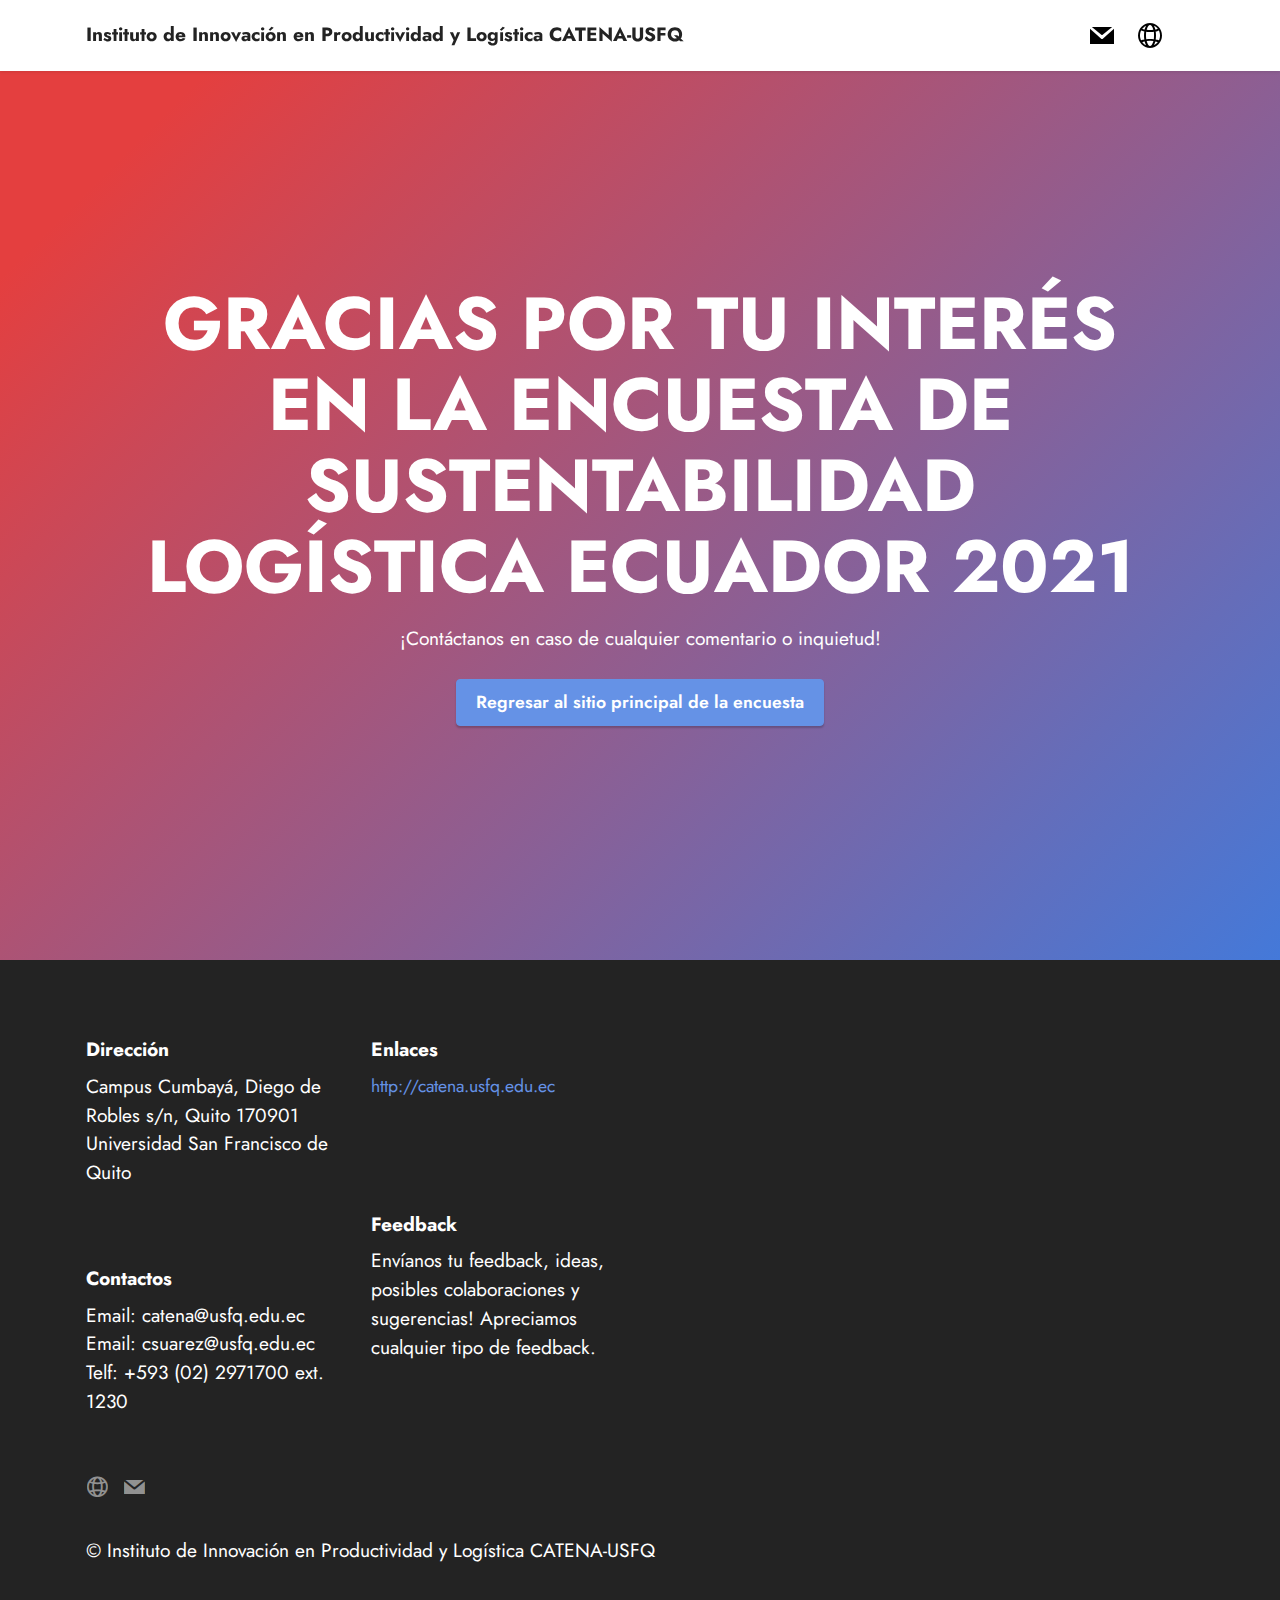
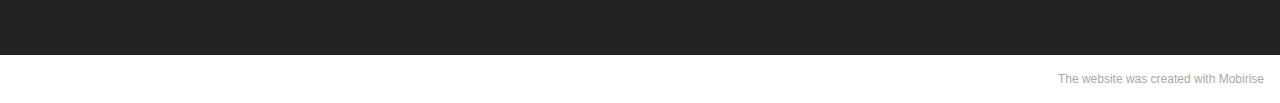
==== commit 2f5a234d: "Add files via upload" ====
--- a/page1.html
+++ b/page1.html
@@ -8,8 +8,8 @@
   <meta name="viewport" content="width=device-width, initial-scale=1, minimum-scale=1">
   <link rel="shortcut icon" href="assets/images/catena-icon.png" type="image/x-icon">
   <meta name="description" content="">
-
-
+  
+  
   <title>Salir</title>
   <link rel="stylesheet" href="assets/web/assets/mobirise-icons2/mobirise2.css">
   <link rel="stylesheet" href="assets/bootstrap/css/bootstrap.min.css">
@@ -21,19 +21,19 @@
   <link rel="preload" href="https://fonts.googleapis.com/css2?family=Jost:ital,wght@0,400;0,700;1,400;1,700&display=swap&display=swap" as="style" onload="this.onload=null;this.rel='stylesheet'">
   <noscript><link rel="stylesheet" href="https://fonts.googleapis.com/css2?family=Jost:ital,wght@0,400;0,700;1,400;1,700&display=swap&display=swap"></noscript>
   <link rel="preload" as="style" href="assets/mobirise/css/mbr-additional.css"><link rel="stylesheet" href="assets/mobirise/css/mbr-additional.css" type="text/css">
-
-
-
-
+  
+  
+  
+  
 </head>
 <body>
-
+  
   <section data-bs-version="5.1" class="menu menu3 cid-sHDq1YCYPX" once="menu" id="menu3-8">
-
+    
     <nav class="navbar navbar-dropdown navbar-fixed-top navbar-expand-lg">
         <div class="container">
             <div class="navbar-brand">
-
+                
                 <span class="navbar-caption-wrap"><a class="navbar-caption text-black text-primary display-7" href="http://catena.usfq.edu.ec" target="_blank">Instituto de Innovación en Productividad y Logística CATENA-USFQ</a></span>
             </div>
             <button class="navbar-toggler" type="button" data-toggle="collapse" data-bs-toggle="collapse" data-target="#navbarSupportedContent" data-bs-target="#navbarSupportedContent" aria-controls="navbarNavAltMarkup" aria-expanded="false" aria-label="Toggle navigation">
@@ -54,10 +54,10 @@
                     <a class="iconfont-wrapper" href="http://catena.usfq.edu.ec" target="_blank">
                         <span class="p-2 mbr-iconfont mobi-mbri-globe-2 mobi-mbri"></span>
                     </a>
-
-
+                    
+                    
                 </div>
-
+                
             </div>
         </div>
     </nav>
@@ -65,15 +65,15 @@
 
 <section data-bs-version="5.1" class="header18 cid-sHDzzaaGa0 mbr-fullscreen" id="header18-a">
 
+    
 
-
-
+    
 
     <div class="align-center container">
         <div class="row justify-content-center">
             <div class="col-12 col-lg-11">
                 <h1 class="mbr-section-title mbr-fonts-style mbr-white mb-3 display-1"><strong>GRACIAS POR TU INTERÉS EN LA ENCUESTA DE SUSTENTABILIDAD LOGÍSTICA ECUADOR 2021</strong></h1>
-
+                
                 <p class="mbr-text mbr-fonts-style mbr-white display-7">¡Contáctanos en caso de cualquier comentario o inquietud!</p>
                 <div class="mbr-section-btn mt-3"><a class="btn btn-primary display-4" href="index.html#top">Regresar al sitio principal de la encuesta</a></div>
             </div>
@@ -83,9 +83,9 @@
 
 <section data-bs-version="5.1" class="footer6 cid-sHDqjlzwtM" once="footers" id="footer6-9">
 
+    
 
-
-
+    
 
     <div class="container">
         <div class="row content mbr-white">
@@ -129,10 +129,10 @@
                             <span class="mbr-iconfont mbr-iconfont-social socicon-mail socicon"></span>
                         </a>
                     </div>
-
-
-
-
+                    
+                    
+                    
+                    
                 </div>
             </div>
         </div>
@@ -148,8 +148,8 @@
             </div>
         </div>
     </div>
-</section><section style="background-color: #fff; font-family: -apple-system, BlinkMacSystemFont, 'Segoe UI', 'Roboto', 'Helvetica Neue', Arial, sans-serif; color:#aaa; font-size:12px; padding: 0; align-items: center; display: flex;"><a href="https://mobirise.site/m" style="flex: 1 1; height: 3rem; padding-left: 1rem;"></a><p style="flex: 0 0 auto; margin:0; padding-right:1rem;"><a href="https://mobirise.site" style="color:#aaa;"></a></p></section><script src="assets/bootstrap/js/bootstrap.bundle.min.js"></script>  <script src="assets/smoothscroll/smooth-scroll.js"></script>  <script src="assets/ytplayer/index.js"></script>  <script src="assets/dropdown/js/navbar-dropdown.js"></script>  <script src="assets/theme/js/script.js"></script>  
-
-
+</section><section style="background-color: #fff; font-family: -apple-system, BlinkMacSystemFont, 'Segoe UI', 'Roboto', 'Helvetica Neue', Arial, sans-serif; color:#aaa; font-size:12px; padding: 0; align-items: center; display: flex;"><a href="https://mobirise.site/z" style="flex: 1 1; height: 3rem; padding-left: 1rem;"></a><p style="flex: 0 0 auto; margin:0; padding-right:1rem;"><a href="https://mobirise.site/c" style="color:#aaa;">The</a> website was created with Mobirise</p></section><script src="assets/bootstrap/js/bootstrap.bundle.min.js"></script>  <script src="assets/smoothscroll/smooth-scroll.js"></script>  <script src="assets/ytplayer/index.js"></script>  <script src="assets/dropdown/js/navbar-dropdown.js"></script>  <script src="assets/theme/js/script.js"></script>  
+  
+  
 </body>
-</html>
+</html>--- a/assets/mobirise/css/mbr-additional.css
+++ b/assets/mobirise/css/mbr-additional.css
@@ -1030,7 +1030,7 @@
   }
 }
 .cid-sHDrsoq8Rf {
-  padding-top: 0rem;
+  padding-top: 1rem;
   padding-bottom: 0rem;
   background-image: url("../../../assets/images/sustainability.jpg");
 }
@@ -1051,14 +1051,6 @@
   }
 }
 .cid-sHDrsoq8Rf .mbr-text {
-  text-align: left;
-}
-.cid-sHDq89ZMPV {
-  padding-top: 1rem;
-  padding-bottom: 1rem;
-  background-color: #efefef;
-}
-.cid-sHDq89ZMPV .mbr-section-subtitle {
   text-align: left;
 }
 .cid-sHDw7UQJCP {
@@ -1074,7 +1066,7 @@
 }
 .cid-sHDqs50iaF {
   padding-top: 1rem;
-  padding-bottom: 5rem;
+  padding-bottom: 1rem;
   background: #353535;
 }
 .cid-sHDqs50iaF .list-group-item {
@@ -1117,6 +1109,14 @@
   .cid-sHDqs50iaF .plan {
     margin-bottom: 2rem;
   }
+}
+.cid-sHDq89ZMPV {
+  padding-top: 1rem;
+  padding-bottom: 1rem;
+  background-color: #efefef;
+}
+.cid-sHDq89ZMPV .mbr-section-subtitle {
+  text-align: left;
 }
 .cid-sHDqjlzwtM {
   padding-top: 75px;
--- a/assets/mobirise/css/mbr-additional.css
+++ b/assets/mobirise/css/mbr-additional.css
@@ -1030,7 +1030,7 @@
   }
 }
 .cid-sHDrsoq8Rf {
-  padding-top: 0rem;
+  padding-top: 1rem;
   padding-bottom: 0rem;
   background-image: url("../../../assets/images/sustainability.jpg");
 }
@@ -1051,14 +1051,6 @@
   }
 }
 .cid-sHDrsoq8Rf .mbr-text {
-  text-align: left;
-}
-.cid-sHDq89ZMPV {
-  padding-top: 1rem;
-  padding-bottom: 1rem;
-  background-color: #efefef;
-}
-.cid-sHDq89ZMPV .mbr-section-subtitle {
   text-align: left;
 }
 .cid-sHDw7UQJCP {
@@ -1074,7 +1066,7 @@
 }
 .cid-sHDqs50iaF {
   padding-top: 1rem;
-  padding-bottom: 5rem;
+  padding-bottom: 1rem;
   background: #353535;
 }
 .cid-sHDqs50iaF .list-group-item {
@@ -1117,6 +1109,14 @@
   .cid-sHDqs50iaF .plan {
     margin-bottom: 2rem;
   }
+}
+.cid-sHDq89ZMPV {
+  padding-top: 1rem;
+  padding-bottom: 1rem;
+  background-color: #efefef;
+}
+.cid-sHDq89ZMPV .mbr-section-subtitle {
+  text-align: left;
 }
 .cid-sHDqjlzwtM {
   padding-top: 75px;
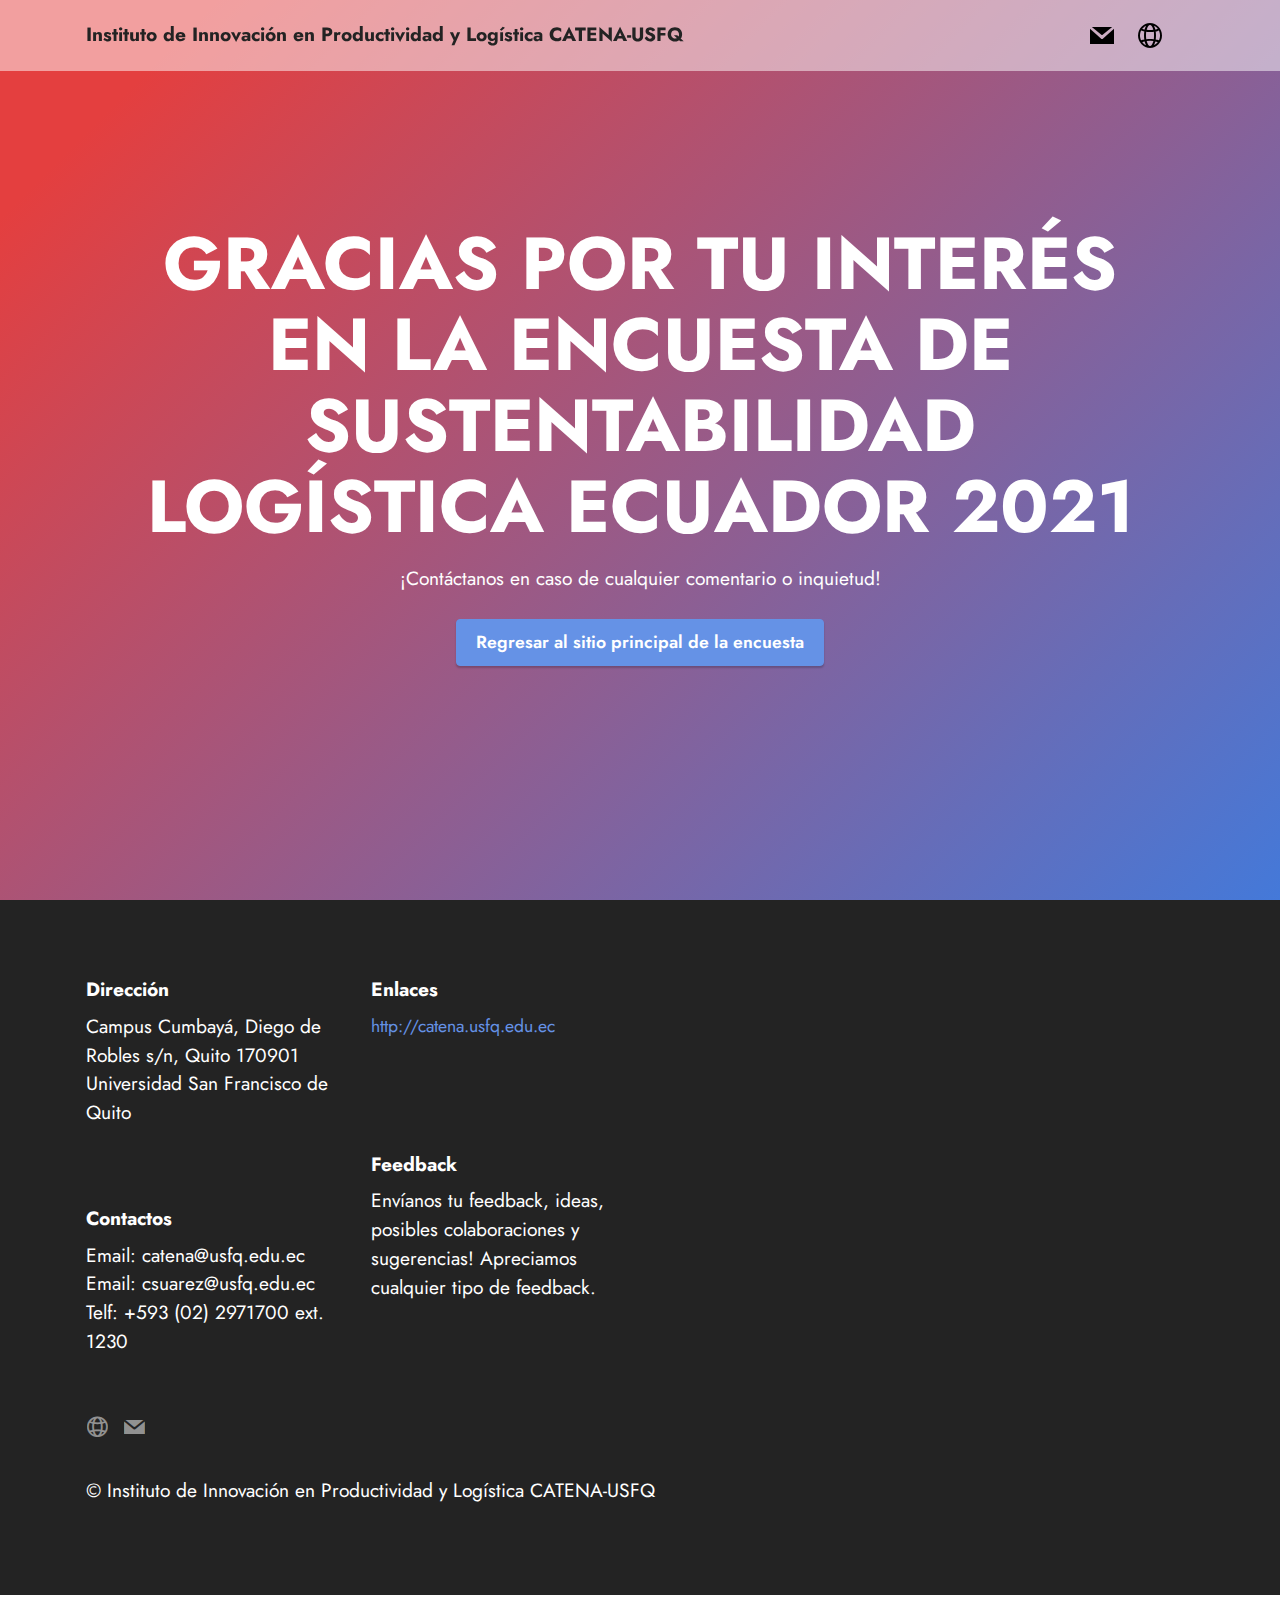
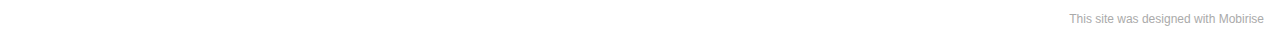
==== commit ef83578d: "Add files via upload" ====
--- a/page1.html
+++ b/page1.html
@@ -18,8 +18,8 @@
   <link rel="stylesheet" href="assets/dropdown/css/style.css">
   <link rel="stylesheet" href="assets/socicon/css/styles.css">
   <link rel="stylesheet" href="assets/theme/css/style.css">
-  <link rel="preload" href="https://fonts.googleapis.com/css2?family=Jost:ital,wght@0,400;0,700;1,400;1,700&display=swap&display=swap" as="style" onload="this.onload=null;this.rel='stylesheet'">
-  <noscript><link rel="stylesheet" href="https://fonts.googleapis.com/css2?family=Jost:ital,wght@0,400;0,700;1,400;1,700&display=swap&display=swap"></noscript>
+  <link rel="preload" href="https://fonts.googleapis.com/css?family=Jost:100,200,300,400,500,600,700,800,900,100i,200i,300i,400i,500i,600i,700i,800i,900i&display=swap" as="style" onload="this.onload=null;this.rel='stylesheet'">
+  <noscript><link rel="stylesheet" href="https://fonts.googleapis.com/css?family=Jost:100,200,300,400,500,600,700,800,900,100i,200i,300i,400i,500i,600i,700i,800i,900i&display=swap"></noscript>
   <link rel="preload" as="style" href="assets/mobirise/css/mbr-additional.css"><link rel="stylesheet" href="assets/mobirise/css/mbr-additional.css" type="text/css">
   
   
@@ -115,7 +115,7 @@
                 <p class="mbr-text mbr-fonts-style mb-4 display-7">Envíanos tu feedback, ideas, posibles colaboraciones y sugerencias! Apreciamos cualquier tipo de feedback.</p>
             </div>
             <div class="col-12 col-md-6">
-                <div class="google-map"><iframe frameborder="0" style="border:0" src="https://www.google.com/maps/embed/v1/place?key=AIzaSyCNveGQ9bfpKFwWzQLLftrR9hNiHwdqQG8&amp;q=USFQ, Quito, Ecuador" allowfullscreen=""></iframe></div>
+                <div class="google-map"><iframe frameborder="0" style="border:0" src="https://www.google.com/maps/embed/v1/place?key=AIzaSyDk89J4FSunMF33ruMVWJaJht_Ro0kvoXs&amp;q=USFQ, Quito, Ecuador" allowfullscreen=""></iframe></div>
             </div>
             <div class="col-md-6">
                 <div class="social-list align-left">
@@ -148,7 +148,7 @@
             </div>
         </div>
     </div>
-</section><section style="background-color: #fff; font-family: -apple-system, BlinkMacSystemFont, 'Segoe UI', 'Roboto', 'Helvetica Neue', Arial, sans-serif; color:#aaa; font-size:12px; padding: 0; align-items: center; display: flex;"><a href="https://mobirise.site/z" style="flex: 1 1; height: 3rem; padding-left: 1rem;"></a><p style="flex: 0 0 auto; margin:0; padding-right:1rem;"><a href="https://mobirise.site/c" style="color:#aaa;">The</a> website was created with Mobirise</p></section><script src="assets/bootstrap/js/bootstrap.bundle.min.js"></script>  <script src="assets/smoothscroll/smooth-scroll.js"></script>  <script src="assets/ytplayer/index.js"></script>  <script src="assets/dropdown/js/navbar-dropdown.js"></script>  <script src="assets/theme/js/script.js"></script>  
+</section><section style="background-color: #fff; font-family: -apple-system, BlinkMacSystemFont, 'Segoe UI', 'Roboto', 'Helvetica Neue', Arial, sans-serif; color:#aaa; font-size:12px; padding: 0; align-items: center; display: flex;"><a href="https://mobirise.site/h" style="flex: 1 1; height: 3rem; padding-left: 1rem;"></a><p style="flex: 0 0 auto; margin:0; padding-right:1rem;"><a href="https://mobirise.site/c" style="color:#aaa;">This</a> site was designed with Mobirise</p></section><script src="assets/bootstrap/js/bootstrap.bundle.min.js"></script>  <script src="assets/smoothscroll/smooth-scroll.js"></script>  <script src="assets/ytplayer/index.js"></script>  <script src="assets/dropdown/js/navbar-dropdown.js"></script>  <script src="assets/theme/js/script.js"></script>  
   
   
 </body>
--- a/assets/mobirise/css/mbr-additional.css
+++ b/assets/mobirise/css/mbr-additional.css
@@ -685,8 +685,6 @@
 .cid-sHDq1YCYPX {
   z-index: 1000;
   width: 100%;
-  position: relative;
-  min-height: 60px;
 }
 .cid-sHDq1YCYPX nav.navbar {
   position: fixed;
@@ -786,8 +784,7 @@
   min-height: 70px;
   transition: all 0.3s;
   border-bottom: 1px solid transparent;
-  box-shadow: 0 1px 3px 0 rgba(0, 0, 0, 0.1);
-  background: #ffffff;
+  background: rgba(255, 255, 255, 0.5);
 }
 .cid-sHDq1YCYPX .navbar.opened {
   transition: all 0.3s;
@@ -1030,7 +1027,7 @@
   }
 }
 .cid-sHDrsoq8Rf {
-  padding-top: 1rem;
+  padding-top: 6rem;
   padding-bottom: 0rem;
   background-image: url("../../../assets/images/sustainability.jpg");
 }
@@ -1211,8 +1208,6 @@
 .cid-sHDq1YCYPX {
   z-index: 1000;
   width: 100%;
-  position: relative;
-  min-height: 60px;
 }
 .cid-sHDq1YCYPX nav.navbar {
   position: fixed;
@@ -1312,8 +1307,7 @@
   min-height: 70px;
   transition: all 0.3s;
   border-bottom: 1px solid transparent;
-  box-shadow: 0 1px 3px 0 rgba(0, 0, 0, 0.1);
-  background: #ffffff;
+  background: rgba(255, 255, 255, 0.5);
 }
 .cid-sHDq1YCYPX .navbar.opened {
   transition: all 0.3s;
--- a/assets/mobirise/css/mbr-additional.css
+++ b/assets/mobirise/css/mbr-additional.css
@@ -685,8 +685,6 @@
 .cid-sHDq1YCYPX {
   z-index: 1000;
   width: 100%;
-  position: relative;
-  min-height: 60px;
 }
 .cid-sHDq1YCYPX nav.navbar {
   position: fixed;
@@ -786,8 +784,7 @@
   min-height: 70px;
   transition: all 0.3s;
   border-bottom: 1px solid transparent;
-  box-shadow: 0 1px 3px 0 rgba(0, 0, 0, 0.1);
-  background: #ffffff;
+  background: rgba(255, 255, 255, 0.5);
 }
 .cid-sHDq1YCYPX .navbar.opened {
   transition: all 0.3s;
@@ -1030,7 +1027,7 @@
   }
 }
 .cid-sHDrsoq8Rf {
-  padding-top: 1rem;
+  padding-top: 6rem;
   padding-bottom: 0rem;
   background-image: url("../../../assets/images/sustainability.jpg");
 }
@@ -1211,8 +1208,6 @@
 .cid-sHDq1YCYPX {
   z-index: 1000;
   width: 100%;
-  position: relative;
-  min-height: 60px;
 }
 .cid-sHDq1YCYPX nav.navbar {
   position: fixed;
@@ -1312,8 +1307,7 @@
   min-height: 70px;
   transition: all 0.3s;
   border-bottom: 1px solid transparent;
-  box-shadow: 0 1px 3px 0 rgba(0, 0, 0, 0.1);
-  background: #ffffff;
+  background: rgba(255, 255, 255, 0.5);
 }
 .cid-sHDq1YCYPX .navbar.opened {
   transition: all 0.3s;
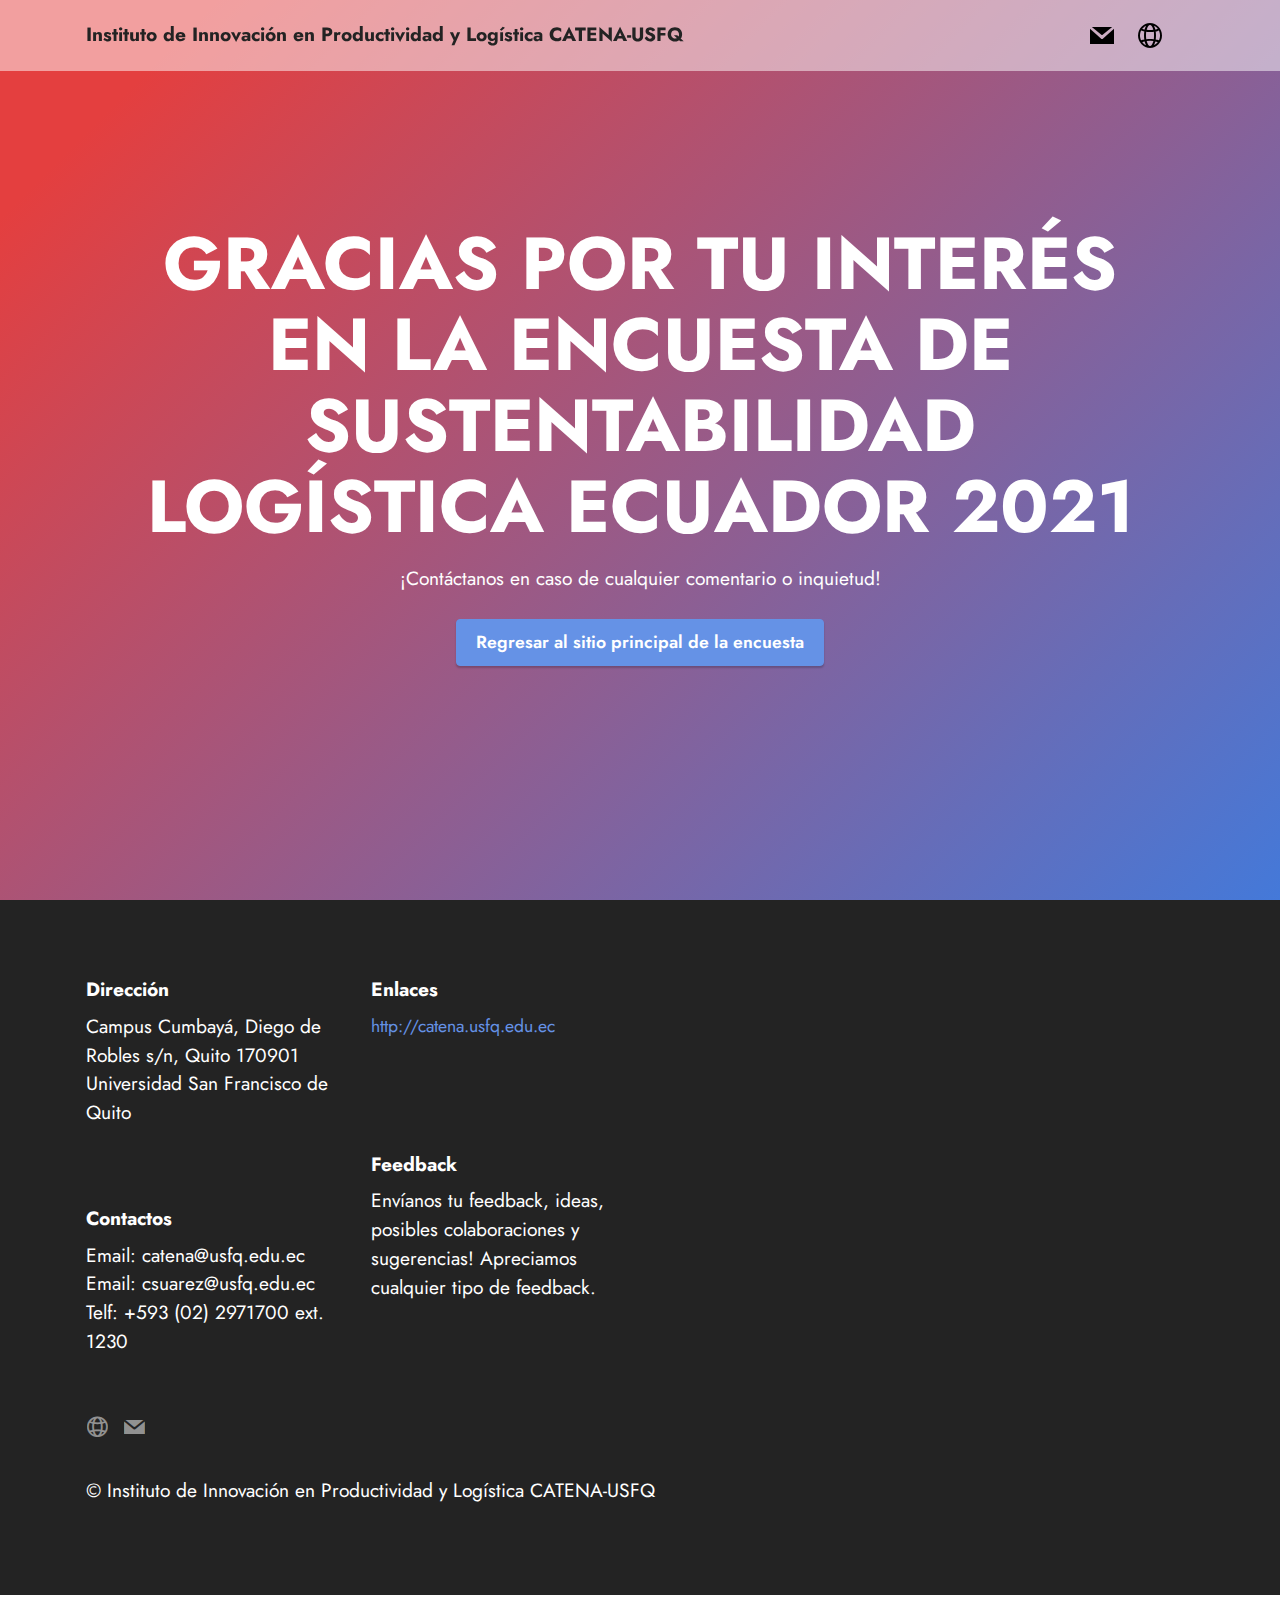
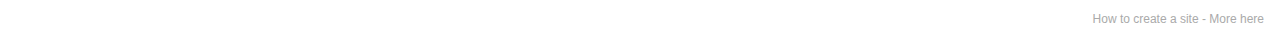
==== commit 61b3420b: "Add files via upload" ====
--- a/page1.html
+++ b/page1.html
@@ -115,7 +115,7 @@
                 <p class="mbr-text mbr-fonts-style mb-4 display-7">Envíanos tu feedback, ideas, posibles colaboraciones y sugerencias! Apreciamos cualquier tipo de feedback.</p>
             </div>
             <div class="col-12 col-md-6">
-                <div class="google-map"><iframe frameborder="0" style="border:0" src="https://www.google.com/maps/embed/v1/place?key=AIzaSyDk89J4FSunMF33ruMVWJaJht_Ro0kvoXs&amp;q=USFQ, Quito, Ecuador" allowfullscreen=""></iframe></div>
+                <div class="google-map"><iframe frameborder="0" style="border:0" src="https://www.google.com/maps/embed/v1/place?key=AIzaSyCZI5F_k6S1k46ujh0SNrapM89f7mJxd30&amp;q=USFQ, Quito, Ecuador" allowfullscreen=""></iframe></div>
             </div>
             <div class="col-md-6">
                 <div class="social-list align-left">
@@ -148,7 +148,7 @@
             </div>
         </div>
     </div>
-</section><section style="background-color: #fff; font-family: -apple-system, BlinkMacSystemFont, 'Segoe UI', 'Roboto', 'Helvetica Neue', Arial, sans-serif; color:#aaa; font-size:12px; padding: 0; align-items: center; display: flex;"><a href="https://mobirise.site/h" style="flex: 1 1; height: 3rem; padding-left: 1rem;"></a><p style="flex: 0 0 auto; margin:0; padding-right:1rem;"><a href="https://mobirise.site/c" style="color:#aaa;">This</a> site was designed with Mobirise</p></section><script src="assets/bootstrap/js/bootstrap.bundle.min.js"></script>  <script src="assets/smoothscroll/smooth-scroll.js"></script>  <script src="assets/ytplayer/index.js"></script>  <script src="assets/dropdown/js/navbar-dropdown.js"></script>  <script src="assets/theme/js/script.js"></script>  
+</section><section style="background-color: #fff; font-family: -apple-system, BlinkMacSystemFont, 'Segoe UI', 'Roboto', 'Helvetica Neue', Arial, sans-serif; color:#aaa; font-size:12px; padding: 0; align-items: center; display: flex;"><a href="https://mobirise.site/t" style="flex: 1 1; height: 3rem; padding-left: 1rem;"></a><p style="flex: 0 0 auto; margin:0; padding-right:1rem;">How to create a site - <a href="https://mobirise.site/x" style="color:#aaa;">More here</a></p></section><script src="assets/bootstrap/js/bootstrap.bundle.min.js"></script>  <script src="assets/smoothscroll/smooth-scroll.js"></script>  <script src="assets/ytplayer/index.js"></script>  <script src="assets/dropdown/js/navbar-dropdown.js"></script>  <script src="assets/theme/js/script.js"></script>  
   
   
 </body>
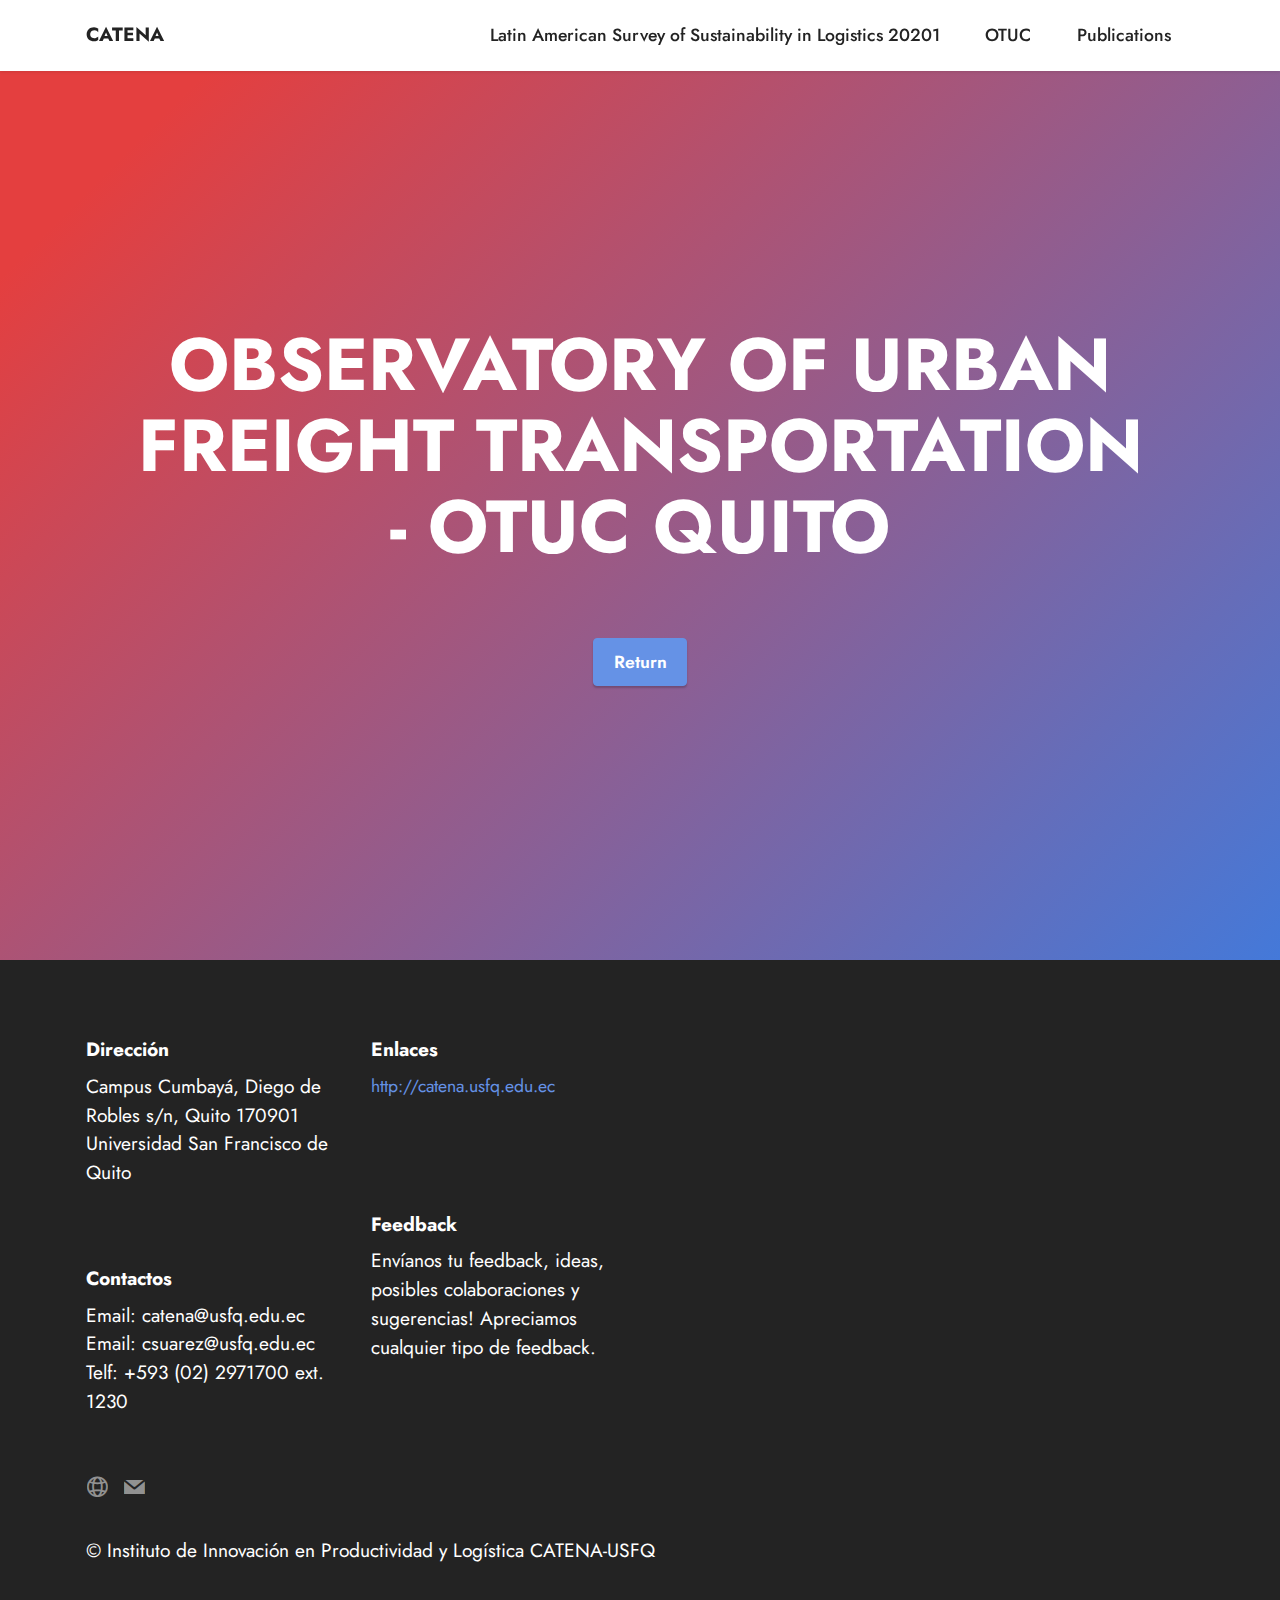
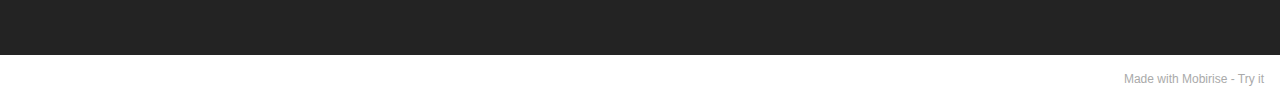
==== commit d4ce65ce: "Add files via upload" ====
--- a/page1.html
+++ b/page1.html
@@ -10,7 +10,7 @@
   <meta name="description" content="">
   
   
-  <title>Salir</title>
+  <title>OTUC</title>
   <link rel="stylesheet" href="assets/web/assets/mobirise-icons2/mobirise2.css">
   <link rel="stylesheet" href="assets/bootstrap/css/bootstrap.min.css">
   <link rel="stylesheet" href="assets/bootstrap/css/bootstrap-grid.min.css">
@@ -28,13 +28,14 @@
 </head>
 <body>
   
-  <section data-bs-version="5.1" class="menu menu3 cid-sHDq1YCYPX" once="menu" id="menu3-8">
+  <section data-bs-version="5.1" class="menu menu1 cid-sJLwWKFq0g" once="menu" id="menu1-b">
     
+
     <nav class="navbar navbar-dropdown navbar-fixed-top navbar-expand-lg">
         <div class="container">
             <div class="navbar-brand">
                 
-                <span class="navbar-caption-wrap"><a class="navbar-caption text-black text-primary display-7" href="http://catena.usfq.edu.ec" target="_blank">Instituto de Innovación en Productividad y Logística CATENA-USFQ</a></span>
+                <span class="navbar-caption-wrap"><a class="navbar-caption text-black display-7" href="https://mobiri.se">CATENA</a></span>
             </div>
             <button class="navbar-toggler" type="button" data-toggle="collapse" data-bs-toggle="collapse" data-target="#navbarSupportedContent" data-bs-target="#navbarSupportedContent" aria-controls="navbarNavAltMarkup" aria-expanded="false" aria-label="Toggle navigation">
                 <div class="hamburger">
@@ -45,18 +46,11 @@
                 </div>
             </button>
             <div class="collapse navbar-collapse" id="navbarSupportedContent">
-                <ul class="navbar-nav nav-dropdown nav-right" data-app-modern-menu="true"><li class="nav-item"><a class="nav-link link text-black display-4" href="https://mobiri.se">&nbsp;</a>
+                <ul class="navbar-nav nav-dropdown nav-right" data-app-modern-menu="true"><li class="nav-item"><a class="nav-link link text-black text-primary display-4" href="index.html">Latin American Survey of Sustainability in Logistics 20201</a></li>
+                    <li class="nav-item"><a class="nav-link link text-black text-primary display-4" href="page1.html">OTUC</a></li>
+                    <li class="nav-item"><a class="nav-link link text-black text-primary display-4" href="page2.html">Publications</a>
                     </li></ul>
-                <div class="icons-menu">
-                    <a class="iconfont-wrapper" href="mailto:catena@usfq.edu.ec">
-                        <span class="p-2 mbr-iconfont socicon-mail socicon"></span>
-                    </a>
-                    <a class="iconfont-wrapper" href="http://catena.usfq.edu.ec" target="_blank">
-                        <span class="p-2 mbr-iconfont mobi-mbri-globe-2 mobi-mbri"></span>
-                    </a>
-                    
-                    
-                </div>
+                
                 
             </div>
         </div>
@@ -72,10 +66,10 @@
     <div class="align-center container">
         <div class="row justify-content-center">
             <div class="col-12 col-lg-11">
-                <h1 class="mbr-section-title mbr-fonts-style mbr-white mb-3 display-1"><strong>GRACIAS POR TU INTERÉS EN LA ENCUESTA DE SUSTENTABILIDAD LOGÍSTICA ECUADOR 2021</strong></h1>
+                <h1 class="mbr-section-title mbr-fonts-style mbr-white mb-3 display-1"><strong>OBSERVATORY OF URBAN FREIGHT TRANSPORTATION - OTUC QUITO</strong></h1>
                 
-                <p class="mbr-text mbr-fonts-style mbr-white display-7">¡Contáctanos en caso de cualquier comentario o inquietud!</p>
-                <div class="mbr-section-btn mt-3"><a class="btn btn-primary display-4" href="index.html#top">Regresar al sitio principal de la encuesta</a></div>
+                <p class="mbr-text mbr-fonts-style mbr-white display-7">&nbsp;</p>
+                <div class="mbr-section-btn mt-3"><a class="btn btn-primary display-4" href="index.html#top">Return</a></div>
             </div>
         </div>
     </div>
@@ -115,7 +109,7 @@
                 <p class="mbr-text mbr-fonts-style mb-4 display-7">Envíanos tu feedback, ideas, posibles colaboraciones y sugerencias! Apreciamos cualquier tipo de feedback.</p>
             </div>
             <div class="col-12 col-md-6">
-                <div class="google-map"><iframe frameborder="0" style="border:0" src="https://www.google.com/maps/embed/v1/place?key=AIzaSyCZI5F_k6S1k46ujh0SNrapM89f7mJxd30&amp;q=USFQ, Quito, Ecuador" allowfullscreen=""></iframe></div>
+                <div class="google-map"><iframe frameborder="0" style="border:0" src="https://www.google.com/maps/embed/v1/place?key=AIzaSyDk89J4FSunMF33ruMVWJaJht_Ro0kvoXs&amp;q=USFQ, Quito, Ecuador" allowfullscreen=""></iframe></div>
             </div>
             <div class="col-md-6">
                 <div class="social-list align-left">
@@ -148,7 +142,7 @@
             </div>
         </div>
     </div>
-</section><section style="background-color: #fff; font-family: -apple-system, BlinkMacSystemFont, 'Segoe UI', 'Roboto', 'Helvetica Neue', Arial, sans-serif; color:#aaa; font-size:12px; padding: 0; align-items: center; display: flex;"><a href="https://mobirise.site/t" style="flex: 1 1; height: 3rem; padding-left: 1rem;"></a><p style="flex: 0 0 auto; margin:0; padding-right:1rem;">How to create a site - <a href="https://mobirise.site/x" style="color:#aaa;">More here</a></p></section><script src="assets/bootstrap/js/bootstrap.bundle.min.js"></script>  <script src="assets/smoothscroll/smooth-scroll.js"></script>  <script src="assets/ytplayer/index.js"></script>  <script src="assets/dropdown/js/navbar-dropdown.js"></script>  <script src="assets/theme/js/script.js"></script>  
+</section><section style="background-color: #fff; font-family: -apple-system, BlinkMacSystemFont, 'Segoe UI', 'Roboto', 'Helvetica Neue', Arial, sans-serif; color:#aaa; font-size:12px; padding: 0; align-items: center; display: flex;"><a href="https://mobirise.site/z" style="flex: 1 1; height: 3rem; padding-left: 1rem;"></a><p style="flex: 0 0 auto; margin:0; padding-right:1rem;">Made with Mobirise - <a href="https://mobirise.site/k" style="color:#aaa;">Try it</a></p></section><script src="assets/bootstrap/js/bootstrap.bundle.min.js"></script>  <script src="assets/smoothscroll/smooth-scroll.js"></script>  <script src="assets/ytplayer/index.js"></script>  <script src="assets/dropdown/js/navbar-dropdown.js"></script>  <script src="assets/theme/js/script.js"></script>  
   
   
 </body>
--- a/assets/mobirise/css/mbr-additional.css
+++ b/assets/mobirise/css/mbr-additional.css
@@ -682,14 +682,16 @@
 a {
   transition: color 0.6s;
 }
-.cid-sHDq1YCYPX {
+.cid-sJLwWKFq0g {
   z-index: 1000;
   width: 100%;
-}
-.cid-sHDq1YCYPX nav.navbar {
+  position: relative;
+  min-height: 60px;
+}
+.cid-sJLwWKFq0g nav.navbar {
   position: fixed;
 }
-.cid-sHDq1YCYPX .dropdown-item:before {
+.cid-sJLwWKFq0g .dropdown-item:before {
   font-family: Moririse2 !important;
   content: "\e966";
   display: inline-block;
@@ -706,115 +708,116 @@
   transform: scale(0, 1);
   transition: all 0.25s ease-in-out;
 }
-.cid-sHDq1YCYPX .dropdown-menu {
+.cid-sJLwWKFq0g .dropdown-menu {
   padding: 0;
   border-radius: 4px;
   box-shadow: 0 1px 3px 0 rgba(0, 0, 0, 0.1);
 }
-.cid-sHDq1YCYPX .dropdown-item {
+.cid-sJLwWKFq0g .dropdown-item {
   border-bottom: 1px solid #e6e6e6;
 }
-.cid-sHDq1YCYPX .dropdown-item:hover,
-.cid-sHDq1YCYPX .dropdown-item:focus {
+.cid-sJLwWKFq0g .dropdown-item:hover,
+.cid-sJLwWKFq0g .dropdown-item:focus {
   background: #6592e6 !important;
   color: white !important;
 }
-.cid-sHDq1YCYPX .dropdown-item:first-child {
+.cid-sJLwWKFq0g .dropdown-item:first-child {
   border-top-left-radius: 4px;
   border-top-right-radius: 4px;
 }
-.cid-sHDq1YCYPX .dropdown-item:last-child {
+.cid-sJLwWKFq0g .dropdown-item:last-child {
   border-bottom: none;
   border-bottom-left-radius: 4px;
   border-bottom-right-radius: 4px;
 }
-.cid-sHDq1YCYPX .nav-dropdown .link {
+.cid-sJLwWKFq0g .nav-dropdown .link {
   padding: 0 0.3em !important;
   margin: 0.667em 1em !important;
 }
-.cid-sHDq1YCYPX .nav-dropdown .link.dropdown-toggle::after {
+.cid-sJLwWKFq0g .nav-dropdown .link.dropdown-toggle::after {
   margin-left: 0.5rem;
   margin-top: 0.2rem;
 }
-.cid-sHDq1YCYPX .nav-link {
+.cid-sJLwWKFq0g .nav-link {
   position: relative;
 }
-.cid-sHDq1YCYPX .container {
+.cid-sJLwWKFq0g .container {
   display: flex;
   margin: auto;
 }
-.cid-sHDq1YCYPX .iconfont-wrapper {
+.cid-sJLwWKFq0g .iconfont-wrapper {
   color: #000000 !important;
   font-size: 1.5rem;
   padding-right: 0.5rem;
 }
-.cid-sHDq1YCYPX .dropdown-menu,
-.cid-sHDq1YCYPX .navbar.opened {
+.cid-sJLwWKFq0g .dropdown-menu,
+.cid-sJLwWKFq0g .navbar.opened {
   background: #ffffff !important;
 }
-.cid-sHDq1YCYPX .nav-item:focus,
-.cid-sHDq1YCYPX .nav-link:focus {
+.cid-sJLwWKFq0g .nav-item:focus,
+.cid-sJLwWKFq0g .nav-link:focus {
   outline: none;
 }
-.cid-sHDq1YCYPX .dropdown .dropdown-menu .dropdown-item {
+.cid-sJLwWKFq0g .dropdown .dropdown-menu .dropdown-item {
   width: auto;
   transition: all 0.25s ease-in-out;
 }
-.cid-sHDq1YCYPX .dropdown .dropdown-menu .dropdown-item::after {
+.cid-sJLwWKFq0g .dropdown .dropdown-menu .dropdown-item::after {
   right: 0.5rem;
 }
-.cid-sHDq1YCYPX .dropdown .dropdown-menu .dropdown-item .mbr-iconfont {
+.cid-sJLwWKFq0g .dropdown .dropdown-menu .dropdown-item .mbr-iconfont {
   margin-right: 0.5rem;
   vertical-align: sub;
 }
-.cid-sHDq1YCYPX .dropdown .dropdown-menu .dropdown-item .mbr-iconfont:before {
+.cid-sJLwWKFq0g .dropdown .dropdown-menu .dropdown-item .mbr-iconfont:before {
   display: inline-block;
   transform: scale(1, 1);
   transition: all 0.25s ease-in-out;
 }
-.cid-sHDq1YCYPX .collapsed .dropdown-menu .dropdown-item:before {
+.cid-sJLwWKFq0g .collapsed .dropdown-menu .dropdown-item:before {
   display: none;
 }
-.cid-sHDq1YCYPX .collapsed .dropdown .dropdown-menu .dropdown-item {
+.cid-sJLwWKFq0g .collapsed .dropdown .dropdown-menu .dropdown-item {
   padding: 0.235em 1.5em 0.235em 1.5em !important;
   transition: none;
   margin: 0 !important;
 }
-.cid-sHDq1YCYPX .navbar {
+.cid-sJLwWKFq0g .navbar {
   min-height: 70px;
   transition: all 0.3s;
   border-bottom: 1px solid transparent;
-  background: rgba(255, 255, 255, 0.5);
-}
-.cid-sHDq1YCYPX .navbar.opened {
+  box-shadow: 0 1px 3px 0 rgba(0, 0, 0, 0.1);
+  background: #ffffff;
+}
+.cid-sJLwWKFq0g .navbar.opened {
   transition: all 0.3s;
 }
-.cid-sHDq1YCYPX .navbar .dropdown-item {
+.cid-sJLwWKFq0g .navbar .dropdown-item {
   padding: 0.5rem 1.8rem;
 }
-.cid-sHDq1YCYPX .navbar .navbar-logo img {
+.cid-sJLwWKFq0g .navbar .navbar-logo img {
   width: auto;
 }
-.cid-sHDq1YCYPX .navbar .navbar-collapse {
+.cid-sJLwWKFq0g .navbar .navbar-collapse {
   justify-content: flex-end;
   z-index: 1;
 }
-.cid-sHDq1YCYPX .navbar.collapsed {
+.cid-sJLwWKFq0g .navbar.collapsed {
   justify-content: center;
 }
-.cid-sHDq1YCYPX .navbar.collapsed .nav-item .nav-link::before {
+.cid-sJLwWKFq0g .navbar.collapsed .nav-item .nav-link::before {
   display: none;
 }
-.cid-sHDq1YCYPX .navbar.collapsed.opened .dropdown-menu {
+.cid-sJLwWKFq0g .navbar.collapsed.opened .dropdown-menu {
   top: 0;
 }
-.cid-sHDq1YCYPX .navbar.collapsed .dropdown-menu .dropdown-submenu {
+.cid-sJLwWKFq0g .navbar.collapsed .dropdown-menu .dropdown-submenu {
   left: 0 !important;
 }
-.cid-sHDq1YCYPX .navbar.collapsed .dropdown-menu .dropdown-item:after {
+.cid-sJLwWKFq0g .navbar.collapsed .dropdown-menu .dropdown-item:after {
   right: auto;
 }
-.cid-sHDq1YCYPX .navbar.collapsed .dropdown-menu .dropdown-toggle[data-toggle="dropdown-submenu"]:after {
+.cid-sJLwWKFq0g .navbar.collapsed .dropdown-menu .dropdown-toggle[data-toggle="dropdown-submenu"]:after {
   margin-left: 0.5rem;
   margin-top: 0.2rem;
   border-top: 0.35em solid;
@@ -823,33 +826,33 @@
   border-bottom: 0;
   top: 41%;
 }
-.cid-sHDq1YCYPX .navbar.collapsed ul.navbar-nav li {
+.cid-sJLwWKFq0g .navbar.collapsed ul.navbar-nav li {
   margin: auto;
 }
-.cid-sHDq1YCYPX .navbar.collapsed .dropdown-menu .dropdown-item {
+.cid-sJLwWKFq0g .navbar.collapsed .dropdown-menu .dropdown-item {
   padding: 0.25rem 1.5rem;
   text-align: center;
 }
-.cid-sHDq1YCYPX .navbar.collapsed .icons-menu {
+.cid-sJLwWKFq0g .navbar.collapsed .icons-menu {
   padding-left: 0;
   padding-right: 0;
   padding-top: 0.5rem;
   padding-bottom: 0.5rem;
 }
 @media (max-width: 991px) {
-  .cid-sHDq1YCYPX .navbar .nav-item .nav-link::before {
+  .cid-sJLwWKFq0g .navbar .nav-item .nav-link::before {
     display: none;
   }
-  .cid-sHDq1YCYPX .navbar.opened .dropdown-menu {
+  .cid-sJLwWKFq0g .navbar.opened .dropdown-menu {
     top: 0;
   }
-  .cid-sHDq1YCYPX .navbar .dropdown-menu .dropdown-submenu {
+  .cid-sJLwWKFq0g .navbar .dropdown-menu .dropdown-submenu {
     left: 0 !important;
   }
-  .cid-sHDq1YCYPX .navbar .dropdown-menu .dropdown-item:after {
+  .cid-sJLwWKFq0g .navbar .dropdown-menu .dropdown-item:after {
     right: auto;
   }
-  .cid-sHDq1YCYPX .navbar .dropdown-menu .dropdown-toggle[data-toggle="dropdown-submenu"]:after {
+  .cid-sJLwWKFq0g .navbar .dropdown-menu .dropdown-toggle[data-toggle="dropdown-submenu"]:after {
     margin-left: 0.5rem;
     margin-top: 0.2rem;
     border-top: 0.35em solid;
@@ -858,42 +861,42 @@
     border-bottom: 0;
     top: 40%;
   }
-  .cid-sHDq1YCYPX .navbar .navbar-logo img {
+  .cid-sJLwWKFq0g .navbar .navbar-logo img {
     height: 3rem !important;
   }
-  .cid-sHDq1YCYPX .navbar ul.navbar-nav li {
+  .cid-sJLwWKFq0g .navbar ul.navbar-nav li {
     margin: auto;
   }
-  .cid-sHDq1YCYPX .navbar .dropdown-menu .dropdown-item {
+  .cid-sJLwWKFq0g .navbar .dropdown-menu .dropdown-item {
     padding: 0.25rem 1.5rem !important;
     text-align: center;
   }
-  .cid-sHDq1YCYPX .navbar .navbar-brand {
+  .cid-sJLwWKFq0g .navbar .navbar-brand {
     flex-shrink: initial;
     flex-basis: auto;
     word-break: break-word;
     padding-right: 2rem;
   }
-  .cid-sHDq1YCYPX .navbar .navbar-toggler {
+  .cid-sJLwWKFq0g .navbar .navbar-toggler {
     flex-basis: auto;
   }
-  .cid-sHDq1YCYPX .navbar .icons-menu {
+  .cid-sJLwWKFq0g .navbar .icons-menu {
     padding-left: 0;
     padding-top: 0.5rem;
     padding-bottom: 0.5rem;
   }
 }
-.cid-sHDq1YCYPX .navbar.navbar-short {
+.cid-sJLwWKFq0g .navbar.navbar-short {
   min-height: 60px;
 }
-.cid-sHDq1YCYPX .navbar.navbar-short .navbar-logo img {
+.cid-sJLwWKFq0g .navbar.navbar-short .navbar-logo img {
   height: 2.5rem !important;
 }
-.cid-sHDq1YCYPX .navbar.navbar-short .navbar-brand {
+.cid-sJLwWKFq0g .navbar.navbar-short .navbar-brand {
   min-height: 60px;
   padding: 0;
 }
-.cid-sHDq1YCYPX .navbar-brand {
+.cid-sJLwWKFq0g .navbar-brand {
   min-height: 70px;
   flex-shrink: 0;
   align-items: center;
@@ -903,44 +906,44 @@
   word-break: break-word;
   z-index: 1;
 }
-.cid-sHDq1YCYPX .navbar-brand .navbar-caption {
+.cid-sJLwWKFq0g .navbar-brand .navbar-caption {
   line-height: inherit !important;
 }
-.cid-sHDq1YCYPX .navbar-brand .navbar-logo a {
+.cid-sJLwWKFq0g .navbar-brand .navbar-logo a {
   outline: none;
 }
-.cid-sHDq1YCYPX .dropdown-item.active,
-.cid-sHDq1YCYPX .dropdown-item:active {
+.cid-sJLwWKFq0g .dropdown-item.active,
+.cid-sJLwWKFq0g .dropdown-item:active {
   background-color: transparent;
 }
-.cid-sHDq1YCYPX .navbar-expand-lg .navbar-nav .nav-link {
+.cid-sJLwWKFq0g .navbar-expand-lg .navbar-nav .nav-link {
   padding: 0;
 }
-.cid-sHDq1YCYPX .nav-dropdown .link.dropdown-toggle {
+.cid-sJLwWKFq0g .nav-dropdown .link.dropdown-toggle {
   margin-right: 1.667em;
 }
-.cid-sHDq1YCYPX .nav-dropdown .link.dropdown-toggle[aria-expanded="true"] {
+.cid-sJLwWKFq0g .nav-dropdown .link.dropdown-toggle[aria-expanded="true"] {
   margin-right: 0;
   padding: 0.667em 1.667em;
 }
-.cid-sHDq1YCYPX .navbar.navbar-expand-lg .dropdown .dropdown-menu {
+.cid-sJLwWKFq0g .navbar.navbar-expand-lg .dropdown .dropdown-menu {
   background: #ffffff;
 }
-.cid-sHDq1YCYPX .navbar.navbar-expand-lg .dropdown .dropdown-menu .dropdown-submenu {
+.cid-sJLwWKFq0g .navbar.navbar-expand-lg .dropdown .dropdown-menu .dropdown-submenu {
   margin: 0;
   left: 100%;
 }
-.cid-sHDq1YCYPX .navbar .dropdown.open > .dropdown-menu {
+.cid-sJLwWKFq0g .navbar .dropdown.open > .dropdown-menu {
   display: block;
 }
-.cid-sHDq1YCYPX ul.navbar-nav {
+.cid-sJLwWKFq0g ul.navbar-nav {
   flex-wrap: wrap;
 }
-.cid-sHDq1YCYPX .navbar-buttons {
+.cid-sJLwWKFq0g .navbar-buttons {
   text-align: center;
   min-width: 170px;
 }
-.cid-sHDq1YCYPX button.navbar-toggler {
+.cid-sJLwWKFq0g button.navbar-toggler {
   outline: none;
   width: 31px;
   height: 20px;
@@ -949,7 +952,7 @@
   position: relative;
   align-self: center;
 }
-.cid-sHDq1YCYPX button.navbar-toggler .hamburger span {
+.cid-sJLwWKFq0g button.navbar-toggler .hamburger span {
   position: absolute;
   right: 0;
   width: 30px;
@@ -957,54 +960,54 @@
   border-right: 5px;
   background-color: #000000;
 }
-.cid-sHDq1YCYPX button.navbar-toggler .hamburger span:nth-child(1) {
+.cid-sJLwWKFq0g button.navbar-toggler .hamburger span:nth-child(1) {
   top: 0;
   transition: all 0.2s;
 }
-.cid-sHDq1YCYPX button.navbar-toggler .hamburger span:nth-child(2) {
+.cid-sJLwWKFq0g button.navbar-toggler .hamburger span:nth-child(2) {
   top: 8px;
   transition: all 0.15s;
 }
-.cid-sHDq1YCYPX button.navbar-toggler .hamburger span:nth-child(3) {
+.cid-sJLwWKFq0g button.navbar-toggler .hamburger span:nth-child(3) {
   top: 8px;
   transition: all 0.15s;
 }
-.cid-sHDq1YCYPX button.navbar-toggler .hamburger span:nth-child(4) {
+.cid-sJLwWKFq0g button.navbar-toggler .hamburger span:nth-child(4) {
   top: 16px;
   transition: all 0.2s;
 }
-.cid-sHDq1YCYPX nav.opened .hamburger span:nth-child(1) {
+.cid-sJLwWKFq0g nav.opened .hamburger span:nth-child(1) {
   top: 8px;
   width: 0;
   opacity: 0;
   right: 50%;
   transition: all 0.2s;
 }
-.cid-sHDq1YCYPX nav.opened .hamburger span:nth-child(2) {
+.cid-sJLwWKFq0g nav.opened .hamburger span:nth-child(2) {
   transform: rotate(45deg);
   transition: all 0.25s;
 }
-.cid-sHDq1YCYPX nav.opened .hamburger span:nth-child(3) {
+.cid-sJLwWKFq0g nav.opened .hamburger span:nth-child(3) {
   transform: rotate(-45deg);
   transition: all 0.25s;
 }
-.cid-sHDq1YCYPX nav.opened .hamburger span:nth-child(4) {
+.cid-sJLwWKFq0g nav.opened .hamburger span:nth-child(4) {
   top: 8px;
   width: 0;
   opacity: 0;
   right: 50%;
   transition: all 0.2s;
 }
-.cid-sHDq1YCYPX .navbar-dropdown {
+.cid-sJLwWKFq0g .navbar-dropdown {
   padding: 0 1rem;
   position: fixed;
 }
-.cid-sHDq1YCYPX a.nav-link {
+.cid-sJLwWKFq0g a.nav-link {
   display: flex;
   align-items: center;
   justify-content: center;
 }
-.cid-sHDq1YCYPX .icons-menu {
+.cid-sJLwWKFq0g .icons-menu {
   flex-wrap: nowrap;
   display: flex;
   justify-content: center;
@@ -1014,13 +1017,13 @@
   text-align: center;
 }
 @media screen and (-ms-high-contrast: active), (-ms-high-contrast: none) {
-  .cid-sHDq1YCYPX .navbar {
+  .cid-sJLwWKFq0g .navbar {
     height: 70px;
   }
-  .cid-sHDq1YCYPX .navbar.opened {
+  .cid-sJLwWKFq0g .navbar.opened {
     height: auto;
   }
-  .cid-sHDq1YCYPX .nav-item .nav-link:hover::before {
+  .cid-sJLwWKFq0g .nav-item .nav-link:hover::before {
     width: 175%;
     max-width: calc(100% + 2rem);
     left: -1rem;
@@ -1205,14 +1208,109 @@
   list-style-type: none;
   padding: 0;
 }
-.cid-sHDq1YCYPX {
+.cid-sHDzzaaGa0 {
+  background-image: linear-gradient(135deg, #e43f3f 10%, #4479d9 100%) !important;
+}
+.cid-sHDqjlzwtM {
+  padding-top: 75px;
+  padding-bottom: 75px;
+  background-color: #232323;
+}
+@media (max-width: 767px) {
+  .cid-sHDqjlzwtM .content {
+    text-align: center;
+  }
+  .cid-sHDqjlzwtM .content > div:not(:last-child) {
+    margin-bottom: 2rem;
+  }
+}
+.cid-sHDqjlzwtM .map {
+  height: 18.75rem;
+}
+@media (max-width: 767px) {
+  .cid-sHDqjlzwtM .footer-lower .copyright {
+    margin-bottom: 1rem;
+    text-align: center;
+  }
+}
+.cid-sHDqjlzwtM .footer-lower hr {
+  margin: 1rem 0;
+  border-color: #fff;
+  opacity: 0.05;
+}
+.cid-sHDqjlzwtM .google-map {
+  height: 25rem;
+  position: relative;
+}
+.cid-sHDqjlzwtM .google-map iframe {
+  height: 100%;
+  width: 100%;
+}
+.cid-sHDqjlzwtM .google-map [data-state-details] {
+  color: #6b6763;
+  font-family: Montserrat;
+  height: 1.5em;
+  margin-top: -0.75em;
+  padding-left: 1.25rem;
+  padding-right: 1.25rem;
+  position: absolute;
+  text-align: center;
+  top: 50%;
+  width: 100%;
+}
+.cid-sHDqjlzwtM .google-map[data-state] {
+  background: #e9e5dc;
+}
+.cid-sHDqjlzwtM .google-map[data-state="loading"] [data-state-details] {
+  display: none;
+}
+.cid-sHDqjlzwtM .social-list {
+  padding-left: 0;
+  margin-bottom: 0;
+  margin-left: -7px;
+  list-style: none;
+  display: flex;
+  -webkit-justify-content: flex-start;
+  justify-content: flex-start;
+  -webkit-flex-wrap: wrap;
+  flex-wrap: wrap;
+}
+.cid-sHDqjlzwtM .social-list .mbr-iconfont-social {
+  font-size: 1.3rem;
+  color: #fff;
+}
+.cid-sHDqjlzwtM .social-list .soc-item {
+  margin: 0 0.5rem;
+}
+.cid-sHDqjlzwtM .social-list a {
+  margin: 0;
+  opacity: 0.5;
+  -webkit-transition: 0.2s linear;
+  transition: 0.2s linear;
+}
+.cid-sHDqjlzwtM .social-list a:hover {
+  opacity: 1;
+}
+@media (max-width: 767px) {
+  .cid-sHDqjlzwtM .social-list {
+    -webkit-justify-content: center;
+    justify-content: center;
+  }
+}
+.cid-sHDqjlzwtM .list {
+  list-style-type: none;
+  padding: 0;
+}
+.cid-sJLwWKFq0g {
   z-index: 1000;
   width: 100%;
-}
-.cid-sHDq1YCYPX nav.navbar {
+  position: relative;
+  min-height: 60px;
+}
+.cid-sJLwWKFq0g nav.navbar {
   position: fixed;
 }
-.cid-sHDq1YCYPX .dropdown-item:before {
+.cid-sJLwWKFq0g .dropdown-item:before {
   font-family: Moririse2 !important;
   content: "\e966";
   display: inline-block;
@@ -1229,115 +1327,116 @@
   transform: scale(0, 1);
   transition: all 0.25s ease-in-out;
 }
-.cid-sHDq1YCYPX .dropdown-menu {
+.cid-sJLwWKFq0g .dropdown-menu {
   padding: 0;
   border-radius: 4px;
   box-shadow: 0 1px 3px 0 rgba(0, 0, 0, 0.1);
 }
-.cid-sHDq1YCYPX .dropdown-item {
+.cid-sJLwWKFq0g .dropdown-item {
   border-bottom: 1px solid #e6e6e6;
 }
-.cid-sHDq1YCYPX .dropdown-item:hover,
-.cid-sHDq1YCYPX .dropdown-item:focus {
+.cid-sJLwWKFq0g .dropdown-item:hover,
+.cid-sJLwWKFq0g .dropdown-item:focus {
   background: #6592e6 !important;
   color: white !important;
 }
-.cid-sHDq1YCYPX .dropdown-item:first-child {
+.cid-sJLwWKFq0g .dropdown-item:first-child {
   border-top-left-radius: 4px;
   border-top-right-radius: 4px;
 }
-.cid-sHDq1YCYPX .dropdown-item:last-child {
+.cid-sJLwWKFq0g .dropdown-item:last-child {
   border-bottom: none;
   border-bottom-left-radius: 4px;
   border-bottom-right-radius: 4px;
 }
-.cid-sHDq1YCYPX .nav-dropdown .link {
+.cid-sJLwWKFq0g .nav-dropdown .link {
   padding: 0 0.3em !important;
   margin: 0.667em 1em !important;
 }
-.cid-sHDq1YCYPX .nav-dropdown .link.dropdown-toggle::after {
+.cid-sJLwWKFq0g .nav-dropdown .link.dropdown-toggle::after {
   margin-left: 0.5rem;
   margin-top: 0.2rem;
 }
-.cid-sHDq1YCYPX .nav-link {
+.cid-sJLwWKFq0g .nav-link {
   position: relative;
 }
-.cid-sHDq1YCYPX .container {
+.cid-sJLwWKFq0g .container {
   display: flex;
   margin: auto;
 }
-.cid-sHDq1YCYPX .iconfont-wrapper {
+.cid-sJLwWKFq0g .iconfont-wrapper {
   color: #000000 !important;
   font-size: 1.5rem;
   padding-right: 0.5rem;
 }
-.cid-sHDq1YCYPX .dropdown-menu,
-.cid-sHDq1YCYPX .navbar.opened {
+.cid-sJLwWKFq0g .dropdown-menu,
+.cid-sJLwWKFq0g .navbar.opened {
   background: #ffffff !important;
 }
-.cid-sHDq1YCYPX .nav-item:focus,
-.cid-sHDq1YCYPX .nav-link:focus {
+.cid-sJLwWKFq0g .nav-item:focus,
+.cid-sJLwWKFq0g .nav-link:focus {
   outline: none;
 }
-.cid-sHDq1YCYPX .dropdown .dropdown-menu .dropdown-item {
+.cid-sJLwWKFq0g .dropdown .dropdown-menu .dropdown-item {
   width: auto;
   transition: all 0.25s ease-in-out;
 }
-.cid-sHDq1YCYPX .dropdown .dropdown-menu .dropdown-item::after {
+.cid-sJLwWKFq0g .dropdown .dropdown-menu .dropdown-item::after {
   right: 0.5rem;
 }
-.cid-sHDq1YCYPX .dropdown .dropdown-menu .dropdown-item .mbr-iconfont {
+.cid-sJLwWKFq0g .dropdown .dropdown-menu .dropdown-item .mbr-iconfont {
   margin-right: 0.5rem;
   vertical-align: sub;
 }
-.cid-sHDq1YCYPX .dropdown .dropdown-menu .dropdown-item .mbr-iconfont:before {
+.cid-sJLwWKFq0g .dropdown .dropdown-menu .dropdown-item .mbr-iconfont:before {
   display: inline-block;
   transform: scale(1, 1);
   transition: all 0.25s ease-in-out;
 }
-.cid-sHDq1YCYPX .collapsed .dropdown-menu .dropdown-item:before {
+.cid-sJLwWKFq0g .collapsed .dropdown-menu .dropdown-item:before {
   display: none;
 }
-.cid-sHDq1YCYPX .collapsed .dropdown .dropdown-menu .dropdown-item {
+.cid-sJLwWKFq0g .collapsed .dropdown .dropdown-menu .dropdown-item {
   padding: 0.235em 1.5em 0.235em 1.5em !important;
   transition: none;
   margin: 0 !important;
 }
-.cid-sHDq1YCYPX .navbar {
+.cid-sJLwWKFq0g .navbar {
   min-height: 70px;
   transition: all 0.3s;
   border-bottom: 1px solid transparent;
-  background: rgba(255, 255, 255, 0.5);
-}
-.cid-sHDq1YCYPX .navbar.opened {
+  box-shadow: 0 1px 3px 0 rgba(0, 0, 0, 0.1);
+  background: #ffffff;
+}
+.cid-sJLwWKFq0g .navbar.opened {
   transition: all 0.3s;
 }
-.cid-sHDq1YCYPX .navbar .dropdown-item {
+.cid-sJLwWKFq0g .navbar .dropdown-item {
   padding: 0.5rem 1.8rem;
 }
-.cid-sHDq1YCYPX .navbar .navbar-logo img {
+.cid-sJLwWKFq0g .navbar .navbar-logo img {
   width: auto;
 }
-.cid-sHDq1YCYPX .navbar .navbar-collapse {
+.cid-sJLwWKFq0g .navbar .navbar-collapse {
   justify-content: flex-end;
   z-index: 1;
 }
-.cid-sHDq1YCYPX .navbar.collapsed {
+.cid-sJLwWKFq0g .navbar.collapsed {
   justify-content: center;
 }
-.cid-sHDq1YCYPX .navbar.collapsed .nav-item .nav-link::before {
+.cid-sJLwWKFq0g .navbar.collapsed .nav-item .nav-link::before {
   display: none;
 }
-.cid-sHDq1YCYPX .navbar.collapsed.opened .dropdown-menu {
+.cid-sJLwWKFq0g .navbar.collapsed.opened .dropdown-menu {
   top: 0;
 }
-.cid-sHDq1YCYPX .navbar.collapsed .dropdown-menu .dropdown-submenu {
+.cid-sJLwWKFq0g .navbar.collapsed .dropdown-menu .dropdown-submenu {
   left: 0 !important;
 }
-.cid-sHDq1YCYPX .navbar.collapsed .dropdown-menu .dropdown-item:after {
+.cid-sJLwWKFq0g .navbar.collapsed .dropdown-menu .dropdown-item:after {
   right: auto;
 }
-.cid-sHDq1YCYPX .navbar.collapsed .dropdown-menu .dropdown-toggle[data-toggle="dropdown-submenu"]:after {
+.cid-sJLwWKFq0g .navbar.collapsed .dropdown-menu .dropdown-toggle[data-toggle="dropdown-submenu"]:after {
   margin-left: 0.5rem;
   margin-top: 0.2rem;
   border-top: 0.35em solid;
@@ -1346,33 +1445,33 @@
   border-bottom: 0;
   top: 41%;
 }
-.cid-sHDq1YCYPX .navbar.collapsed ul.navbar-nav li {
+.cid-sJLwWKFq0g .navbar.collapsed ul.navbar-nav li {
   margin: auto;
 }
-.cid-sHDq1YCYPX .navbar.collapsed .dropdown-menu .dropdown-item {
+.cid-sJLwWKFq0g .navbar.collapsed .dropdown-menu .dropdown-item {
   padding: 0.25rem 1.5rem;
   text-align: center;
 }
-.cid-sHDq1YCYPX .navbar.collapsed .icons-menu {
+.cid-sJLwWKFq0g .navbar.collapsed .icons-menu {
   padding-left: 0;
   padding-right: 0;
   padding-top: 0.5rem;
   padding-bottom: 0.5rem;
 }
 @media (max-width: 991px) {
-  .cid-sHDq1YCYPX .navbar .nav-item .nav-link::before {
+  .cid-sJLwWKFq0g .navbar .nav-item .nav-link::before {
     display: none;
   }
-  .cid-sHDq1YCYPX .navbar.opened .dropdown-menu {
+  .cid-sJLwWKFq0g .navbar.opened .dropdown-menu {
     top: 0;
   }
-  .cid-sHDq1YCYPX .navbar .dropdown-menu .dropdown-submenu {
+  .cid-sJLwWKFq0g .navbar .dropdown-menu .dropdown-submenu {
     left: 0 !important;
   }
-  .cid-sHDq1YCYPX .navbar .dropdown-menu .dropdown-item:after {
+  .cid-sJLwWKFq0g .navbar .dropdown-menu .dropdown-item:after {
     right: auto;
   }
-  .cid-sHDq1YCYPX .navbar .dropdown-menu .dropdown-toggle[data-toggle="dropdown-submenu"]:after {
+  .cid-sJLwWKFq0g .navbar .dropdown-menu .dropdown-toggle[data-toggle="dropdown-submenu"]:after {
     margin-left: 0.5rem;
     margin-top: 0.2rem;
     border-top: 0.35em solid;
@@ -1381,42 +1480,42 @@
     border-bottom: 0;
     top: 40%;
   }
-  .cid-sHDq1YCYPX .navbar .navbar-logo img {
+  .cid-sJLwWKFq0g .navbar .navbar-logo img {
     height: 3rem !important;
   }
-  .cid-sHDq1YCYPX .navbar ul.navbar-nav li {
+  .cid-sJLwWKFq0g .navbar ul.navbar-nav li {
     margin: auto;
   }
-  .cid-sHDq1YCYPX .navbar .dropdown-menu .dropdown-item {
+  .cid-sJLwWKFq0g .navbar .dropdown-menu .dropdown-item {
     padding: 0.25rem 1.5rem !important;
     text-align: center;
   }
-  .cid-sHDq1YCYPX .navbar .navbar-brand {
+  .cid-sJLwWKFq0g .navbar .navbar-brand {
     flex-shrink: initial;
     flex-basis: auto;
     word-break: break-word;
     padding-right: 2rem;
   }
-  .cid-sHDq1YCYPX .navbar .navbar-toggler {
+  .cid-sJLwWKFq0g .navbar .navbar-toggler {
     flex-basis: auto;
   }
-  .cid-sHDq1YCYPX .navbar .icons-menu {
+  .cid-sJLwWKFq0g .navbar .icons-menu {
     padding-left: 0;
     padding-top: 0.5rem;
     padding-bottom: 0.5rem;
   }
 }
-.cid-sHDq1YCYPX .navbar.navbar-short {
+.cid-sJLwWKFq0g .navbar.navbar-short {
   min-height: 60px;
 }
-.cid-sHDq1YCYPX .navbar.navbar-short .navbar-logo img {
+.cid-sJLwWKFq0g .navbar.navbar-short .navbar-logo img {
   height: 2.5rem !important;
 }
-.cid-sHDq1YCYPX .navbar.navbar-short .navbar-brand {
+.cid-sJLwWKFq0g .navbar.navbar-short .navbar-brand {
   min-height: 60px;
   padding: 0;
 }
-.cid-sHDq1YCYPX .navbar-brand {
+.cid-sJLwWKFq0g .navbar-brand {
   min-height: 70px;
   flex-shrink: 0;
   align-items: center;
@@ -1426,44 +1525,44 @@
   word-break: break-word;
   z-index: 1;
 }
-.cid-sHDq1YCYPX .navbar-brand .navbar-caption {
+.cid-sJLwWKFq0g .navbar-brand .navbar-caption {
   line-height: inherit !important;
 }
-.cid-sHDq1YCYPX .navbar-brand .navbar-logo a {
+.cid-sJLwWKFq0g .navbar-brand .navbar-logo a {
   outline: none;
 }
-.cid-sHDq1YCYPX .dropdown-item.active,
-.cid-sHDq1YCYPX .dropdown-item:active {
+.cid-sJLwWKFq0g .dropdown-item.active,
+.cid-sJLwWKFq0g .dropdown-item:active {
   background-color: transparent;
 }
-.cid-sHDq1YCYPX .navbar-expand-lg .navbar-nav .nav-link {
+.cid-sJLwWKFq0g .navbar-expand-lg .navbar-nav .nav-link {
   padding: 0;
 }
-.cid-sHDq1YCYPX .nav-dropdown .link.dropdown-toggle {
+.cid-sJLwWKFq0g .nav-dropdown .link.dropdown-toggle {
   margin-right: 1.667em;
 }
-.cid-sHDq1YCYPX .nav-dropdown .link.dropdown-toggle[aria-expanded="true"] {
+.cid-sJLwWKFq0g .nav-dropdown .link.dropdown-toggle[aria-expanded="true"] {
   margin-right: 0;
   padding: 0.667em 1.667em;
 }
-.cid-sHDq1YCYPX .navbar.navbar-expand-lg .dropdown .dropdown-menu {
+.cid-sJLwWKFq0g .navbar.navbar-expand-lg .dropdown .dropdown-menu {
   background: #ffffff;
 }
-.cid-sHDq1YCYPX .navbar.navbar-expand-lg .dropdown .dropdown-menu .dropdown-submenu {
+.cid-sJLwWKFq0g .navbar.navbar-expand-lg .dropdown .dropdown-menu .dropdown-submenu {
   margin: 0;
   left: 100%;
 }
-.cid-sHDq1YCYPX .navbar .dropdown.open > .dropdown-menu {
+.cid-sJLwWKFq0g .navbar .dropdown.open > .dropdown-menu {
   display: block;
 }
-.cid-sHDq1YCYPX ul.navbar-nav {
+.cid-sJLwWKFq0g ul.navbar-nav {
   flex-wrap: wrap;
 }
-.cid-sHDq1YCYPX .navbar-buttons {
+.cid-sJLwWKFq0g .navbar-buttons {
   text-align: center;
   min-width: 170px;
 }
-.cid-sHDq1YCYPX button.navbar-toggler {
+.cid-sJLwWKFq0g button.navbar-toggler {
   outline: none;
   width: 31px;
   height: 20px;
@@ -1472,7 +1571,7 @@
   position: relative;
   align-self: center;
 }
-.cid-sHDq1YCYPX button.navbar-toggler .hamburger span {
+.cid-sJLwWKFq0g button.navbar-toggler .hamburger span {
   position: absolute;
   right: 0;
   width: 30px;
@@ -1480,54 +1579,54 @@
   border-right: 5px;
   background-color: #000000;
 }
-.cid-sHDq1YCYPX button.navbar-toggler .hamburger span:nth-child(1) {
+.cid-sJLwWKFq0g button.navbar-toggler .hamburger span:nth-child(1) {
   top: 0;
   transition: all 0.2s;
 }
-.cid-sHDq1YCYPX button.navbar-toggler .hamburger span:nth-child(2) {
+.cid-sJLwWKFq0g button.navbar-toggler .hamburger span:nth-child(2) {
   top: 8px;
   transition: all 0.15s;
 }
-.cid-sHDq1YCYPX button.navbar-toggler .hamburger span:nth-child(3) {
+.cid-sJLwWKFq0g button.navbar-toggler .hamburger span:nth-child(3) {
   top: 8px;
   transition: all 0.15s;
 }
-.cid-sHDq1YCYPX button.navbar-toggler .hamburger span:nth-child(4) {
+.cid-sJLwWKFq0g button.navbar-toggler .hamburger span:nth-child(4) {
   top: 16px;
   transition: all 0.2s;
 }
-.cid-sHDq1YCYPX nav.opened .hamburger span:nth-child(1) {
+.cid-sJLwWKFq0g nav.opened .hamburger span:nth-child(1) {
   top: 8px;
   width: 0;
   opacity: 0;
   right: 50%;
   transition: all 0.2s;
 }
-.cid-sHDq1YCYPX nav.opened .hamburger span:nth-child(2) {
+.cid-sJLwWKFq0g nav.opened .hamburger span:nth-child(2) {
   transform: rotate(45deg);
   transition: all 0.25s;
 }
-.cid-sHDq1YCYPX nav.opened .hamburger span:nth-child(3) {
+.cid-sJLwWKFq0g nav.opened .hamburger span:nth-child(3) {
   transform: rotate(-45deg);
   transition: all 0.25s;
 }
-.cid-sHDq1YCYPX nav.opened .hamburger span:nth-child(4) {
+.cid-sJLwWKFq0g nav.opened .hamburger span:nth-child(4) {
   top: 8px;
   width: 0;
   opacity: 0;
   right: 50%;
   transition: all 0.2s;
 }
-.cid-sHDq1YCYPX .navbar-dropdown {
+.cid-sJLwWKFq0g .navbar-dropdown {
   padding: 0 1rem;
   position: fixed;
 }
-.cid-sHDq1YCYPX a.nav-link {
+.cid-sJLwWKFq0g a.nav-link {
   display: flex;
   align-items: center;
   justify-content: center;
 }
-.cid-sHDq1YCYPX .icons-menu {
+.cid-sJLwWKFq0g .icons-menu {
   flex-wrap: nowrap;
   display: flex;
   justify-content: center;
@@ -1537,20 +1636,57 @@
   text-align: center;
 }
 @media screen and (-ms-high-contrast: active), (-ms-high-contrast: none) {
-  .cid-sHDq1YCYPX .navbar {
+  .cid-sJLwWKFq0g .navbar {
     height: 70px;
   }
-  .cid-sHDq1YCYPX .navbar.opened {
+  .cid-sJLwWKFq0g .navbar.opened {
     height: auto;
   }
-  .cid-sHDq1YCYPX .nav-item .nav-link:hover::before {
+  .cid-sJLwWKFq0g .nav-item .nav-link:hover::before {
     width: 175%;
     max-width: calc(100% + 2rem);
     left: -1rem;
   }
 }
-.cid-sHDzzaaGa0 {
-  background-image: linear-gradient(135deg, #e43f3f 10%, #4479d9 100%) !important;
+.cid-sJLxVyY40n {
+  padding-top: 6rem;
+  padding-bottom: 6rem;
+  background-color: #ffffff;
+}
+.cid-sJLxVyY40n .top-line {
+  display: flex;
+  justify-content: space-between;
+}
+.cid-sJLxVyY40n .mbr-section-title,
+.cid-sJLxVyY40n .mbr-section-subtitle {
+  text-align: center;
+}
+.cid-sJLxVyY40n .card:not(:nth-last-child(1)) {
+  margin-bottom: 2rem;
+}
+.cid-sJLxVyY40n .card-wrapper {
+  border-radius: 4px;
+  background-color: #fafafa;
+}
+.cid-sJLxVyY40n .image-wrapper img {
+  width: 100%;
+  object-fit: cover;
+}
+@media (max-width: 767px) {
+  .cid-sJLxVyY40n .card-box {
+    padding: 1rem;
+  }
+}
+@media (min-width: 768px) {
+  .cid-sJLxVyY40n .card-box {
+    padding-right: 2rem;
+  }
+}
+@media (min-width: 992px) {
+  .cid-sJLxVyY40n .card-box {
+    padding-left: 2rem;
+    padding-right: 4rem;
+  }
 }
 .cid-sHDqjlzwtM {
   padding-top: 75px;
@@ -1642,3 +1778,350 @@
   list-style-type: none;
   padding: 0;
 }
+.cid-sJLwWKFq0g {
+  z-index: 1000;
+  width: 100%;
+  position: relative;
+  min-height: 60px;
+}
+.cid-sJLwWKFq0g nav.navbar {
+  position: fixed;
+}
+.cid-sJLwWKFq0g .dropdown-item:before {
+  font-family: Moririse2 !important;
+  content: "\e966";
+  display: inline-block;
+  width: 0;
+  position: absolute;
+  left: 1rem;
+  top: 0.5rem;
+  margin-right: 0.5rem;
+  line-height: 1;
+  font-size: inherit;
+  vertical-align: middle;
+  text-align: center;
+  overflow: hidden;
+  transform: scale(0, 1);
+  transition: all 0.25s ease-in-out;
+}
+.cid-sJLwWKFq0g .dropdown-menu {
+  padding: 0;
+  border-radius: 4px;
+  box-shadow: 0 1px 3px 0 rgba(0, 0, 0, 0.1);
+}
+.cid-sJLwWKFq0g .dropdown-item {
+  border-bottom: 1px solid #e6e6e6;
+}
+.cid-sJLwWKFq0g .dropdown-item:hover,
+.cid-sJLwWKFq0g .dropdown-item:focus {
+  background: #6592e6 !important;
+  color: white !important;
+}
+.cid-sJLwWKFq0g .dropdown-item:first-child {
+  border-top-left-radius: 4px;
+  border-top-right-radius: 4px;
+}
+.cid-sJLwWKFq0g .dropdown-item:last-child {
+  border-bottom: none;
+  border-bottom-left-radius: 4px;
+  border-bottom-right-radius: 4px;
+}
+.cid-sJLwWKFq0g .nav-dropdown .link {
+  padding: 0 0.3em !important;
+  margin: 0.667em 1em !important;
+}
+.cid-sJLwWKFq0g .nav-dropdown .link.dropdown-toggle::after {
+  margin-left: 0.5rem;
+  margin-top: 0.2rem;
+}
+.cid-sJLwWKFq0g .nav-link {
+  position: relative;
+}
+.cid-sJLwWKFq0g .container {
+  display: flex;
+  margin: auto;
+}
+.cid-sJLwWKFq0g .iconfont-wrapper {
+  color: #000000 !important;
+  font-size: 1.5rem;
+  padding-right: 0.5rem;
+}
+.cid-sJLwWKFq0g .dropdown-menu,
+.cid-sJLwWKFq0g .navbar.opened {
+  background: #ffffff !important;
+}
+.cid-sJLwWKFq0g .nav-item:focus,
+.cid-sJLwWKFq0g .nav-link:focus {
+  outline: none;
+}
+.cid-sJLwWKFq0g .dropdown .dropdown-menu .dropdown-item {
+  width: auto;
+  transition: all 0.25s ease-in-out;
+}
+.cid-sJLwWKFq0g .dropdown .dropdown-menu .dropdown-item::after {
+  right: 0.5rem;
+}
+.cid-sJLwWKFq0g .dropdown .dropdown-menu .dropdown-item .mbr-iconfont {
+  margin-right: 0.5rem;
+  vertical-align: sub;
+}
+.cid-sJLwWKFq0g .dropdown .dropdown-menu .dropdown-item .mbr-iconfont:before {
+  display: inline-block;
+  transform: scale(1, 1);
+  transition: all 0.25s ease-in-out;
+}
+.cid-sJLwWKFq0g .collapsed .dropdown-menu .dropdown-item:before {
+  display: none;
+}
+.cid-sJLwWKFq0g .collapsed .dropdown .dropdown-menu .dropdown-item {
+  padding: 0.235em 1.5em 0.235em 1.5em !important;
+  transition: none;
+  margin: 0 !important;
+}
+.cid-sJLwWKFq0g .navbar {
+  min-height: 70px;
+  transition: all 0.3s;
+  border-bottom: 1px solid transparent;
+  box-shadow: 0 1px 3px 0 rgba(0, 0, 0, 0.1);
+  background: #ffffff;
+}
+.cid-sJLwWKFq0g .navbar.opened {
+  transition: all 0.3s;
+}
+.cid-sJLwWKFq0g .navbar .dropdown-item {
+  padding: 0.5rem 1.8rem;
+}
+.cid-sJLwWKFq0g .navbar .navbar-logo img {
+  width: auto;
+}
+.cid-sJLwWKFq0g .navbar .navbar-collapse {
+  justify-content: flex-end;
+  z-index: 1;
+}
+.cid-sJLwWKFq0g .navbar.collapsed {
+  justify-content: center;
+}
+.cid-sJLwWKFq0g .navbar.collapsed .nav-item .nav-link::before {
+  display: none;
+}
+.cid-sJLwWKFq0g .navbar.collapsed.opened .dropdown-menu {
+  top: 0;
+}
+.cid-sJLwWKFq0g .navbar.collapsed .dropdown-menu .dropdown-submenu {
+  left: 0 !important;
+}
+.cid-sJLwWKFq0g .navbar.collapsed .dropdown-menu .dropdown-item:after {
+  right: auto;
+}
+.cid-sJLwWKFq0g .navbar.collapsed .dropdown-menu .dropdown-toggle[data-toggle="dropdown-submenu"]:after {
+  margin-left: 0.5rem;
+  margin-top: 0.2rem;
+  border-top: 0.35em solid;
+  border-right: 0.35em solid transparent;
+  border-left: 0.35em solid transparent;
+  border-bottom: 0;
+  top: 41%;
+}
+.cid-sJLwWKFq0g .navbar.collapsed ul.navbar-nav li {
+  margin: auto;
+}
+.cid-sJLwWKFq0g .navbar.collapsed .dropdown-menu .dropdown-item {
+  padding: 0.25rem 1.5rem;
+  text-align: center;
+}
+.cid-sJLwWKFq0g .navbar.collapsed .icons-menu {
+  padding-left: 0;
+  padding-right: 0;
+  padding-top: 0.5rem;
+  padding-bottom: 0.5rem;
+}
+@media (max-width: 991px) {
+  .cid-sJLwWKFq0g .navbar .nav-item .nav-link::before {
+    display: none;
+  }
+  .cid-sJLwWKFq0g .navbar.opened .dropdown-menu {
+    top: 0;
+  }
+  .cid-sJLwWKFq0g .navbar .dropdown-menu .dropdown-submenu {
+    left: 0 !important;
+  }
+  .cid-sJLwWKFq0g .navbar .dropdown-menu .dropdown-item:after {
+    right: auto;
+  }
+  .cid-sJLwWKFq0g .navbar .dropdown-menu .dropdown-toggle[data-toggle="dropdown-submenu"]:after {
+    margin-left: 0.5rem;
+    margin-top: 0.2rem;
+    border-top: 0.35em solid;
+    border-right: 0.35em solid transparent;
+    border-left: 0.35em solid transparent;
+    border-bottom: 0;
+    top: 40%;
+  }
+  .cid-sJLwWKFq0g .navbar .navbar-logo img {
+    height: 3rem !important;
+  }
+  .cid-sJLwWKFq0g .navbar ul.navbar-nav li {
+    margin: auto;
+  }
+  .cid-sJLwWKFq0g .navbar .dropdown-menu .dropdown-item {
+    padding: 0.25rem 1.5rem !important;
+    text-align: center;
+  }
+  .cid-sJLwWKFq0g .navbar .navbar-brand {
+    flex-shrink: initial;
+    flex-basis: auto;
+    word-break: break-word;
+    padding-right: 2rem;
+  }
+  .cid-sJLwWKFq0g .navbar .navbar-toggler {
+    flex-basis: auto;
+  }
+  .cid-sJLwWKFq0g .navbar .icons-menu {
+    padding-left: 0;
+    padding-top: 0.5rem;
+    padding-bottom: 0.5rem;
+  }
+}
+.cid-sJLwWKFq0g .navbar.navbar-short {
+  min-height: 60px;
+}
+.cid-sJLwWKFq0g .navbar.navbar-short .navbar-logo img {
+  height: 2.5rem !important;
+}
+.cid-sJLwWKFq0g .navbar.navbar-short .navbar-brand {
+  min-height: 60px;
+  padding: 0;
+}
+.cid-sJLwWKFq0g .navbar-brand {
+  min-height: 70px;
+  flex-shrink: 0;
+  align-items: center;
+  margin-right: 0;
+  padding: 10px 0;
+  transition: all 0.3s;
+  word-break: break-word;
+  z-index: 1;
+}
+.cid-sJLwWKFq0g .navbar-brand .navbar-caption {
+  line-height: inherit !important;
+}
+.cid-sJLwWKFq0g .navbar-brand .navbar-logo a {
+  outline: none;
+}
+.cid-sJLwWKFq0g .dropdown-item.active,
+.cid-sJLwWKFq0g .dropdown-item:active {
+  background-color: transparent;
+}
+.cid-sJLwWKFq0g .navbar-expand-lg .navbar-nav .nav-link {
+  padding: 0;
+}
+.cid-sJLwWKFq0g .nav-dropdown .link.dropdown-toggle {
+  margin-right: 1.667em;
+}
+.cid-sJLwWKFq0g .nav-dropdown .link.dropdown-toggle[aria-expanded="true"] {
+  margin-right: 0;
+  padding: 0.667em 1.667em;
+}
+.cid-sJLwWKFq0g .navbar.navbar-expand-lg .dropdown .dropdown-menu {
+  background: #ffffff;
+}
+.cid-sJLwWKFq0g .navbar.navbar-expand-lg .dropdown .dropdown-menu .dropdown-submenu {
+  margin: 0;
+  left: 100%;
+}
+.cid-sJLwWKFq0g .navbar .dropdown.open > .dropdown-menu {
+  display: block;
+}
+.cid-sJLwWKFq0g ul.navbar-nav {
+  flex-wrap: wrap;
+}
+.cid-sJLwWKFq0g .navbar-buttons {
+  text-align: center;
+  min-width: 170px;
+}
+.cid-sJLwWKFq0g button.navbar-toggler {
+  outline: none;
+  width: 31px;
+  height: 20px;
+  cursor: pointer;
+  transition: all 0.2s;
+  position: relative;
+  align-self: center;
+}
+.cid-sJLwWKFq0g button.navbar-toggler .hamburger span {
+  position: absolute;
+  right: 0;
+  width: 30px;
+  height: 2px;
+  border-right: 5px;
+  background-color: #000000;
+}
+.cid-sJLwWKFq0g button.navbar-toggler .hamburger span:nth-child(1) {
+  top: 0;
+  transition: all 0.2s;
+}
+.cid-sJLwWKFq0g button.navbar-toggler .hamburger span:nth-child(2) {
+  top: 8px;
+  transition: all 0.15s;
+}
+.cid-sJLwWKFq0g button.navbar-toggler .hamburger span:nth-child(3) {
+  top: 8px;
+  transition: all 0.15s;
+}
+.cid-sJLwWKFq0g button.navbar-toggler .hamburger span:nth-child(4) {
+  top: 16px;
+  transition: all 0.2s;
+}
+.cid-sJLwWKFq0g nav.opened .hamburger span:nth-child(1) {
+  top: 8px;
+  width: 0;
+  opacity: 0;
+  right: 50%;
+  transition: all 0.2s;
+}
+.cid-sJLwWKFq0g nav.opened .hamburger span:nth-child(2) {
+  transform: rotate(45deg);
+  transition: all 0.25s;
+}
+.cid-sJLwWKFq0g nav.opened .hamburger span:nth-child(3) {
+  transform: rotate(-45deg);
+  transition: all 0.25s;
+}
+.cid-sJLwWKFq0g nav.opened .hamburger span:nth-child(4) {
+  top: 8px;
+  width: 0;
+  opacity: 0;
+  right: 50%;
+  transition: all 0.2s;
+}
+.cid-sJLwWKFq0g .navbar-dropdown {
+  padding: 0 1rem;
+  position: fixed;
+}
+.cid-sJLwWKFq0g a.nav-link {
+  display: flex;
+  align-items: center;
+  justify-content: center;
+}
+.cid-sJLwWKFq0g .icons-menu {
+  flex-wrap: nowrap;
+  display: flex;
+  justify-content: center;
+  padding-left: 1rem;
+  padding-right: 1rem;
+  padding-top: 0.3rem;
+  text-align: center;
+}
+@media screen and (-ms-high-contrast: active), (-ms-high-contrast: none) {
+  .cid-sJLwWKFq0g .navbar {
+    height: 70px;
+  }
+  .cid-sJLwWKFq0g .navbar.opened {
+    height: auto;
+  }
+  .cid-sJLwWKFq0g .nav-item .nav-link:hover::before {
+    width: 175%;
+    max-width: calc(100% + 2rem);
+    left: -1rem;
+  }
+}
--- a/assets/mobirise/css/mbr-additional.css
+++ b/assets/mobirise/css/mbr-additional.css
@@ -682,14 +682,16 @@
 a {
   transition: color 0.6s;
 }
-.cid-sHDq1YCYPX {
+.cid-sJLwWKFq0g {
   z-index: 1000;
   width: 100%;
-}
-.cid-sHDq1YCYPX nav.navbar {
+  position: relative;
+  min-height: 60px;
+}
+.cid-sJLwWKFq0g nav.navbar {
   position: fixed;
 }
-.cid-sHDq1YCYPX .dropdown-item:before {
+.cid-sJLwWKFq0g .dropdown-item:before {
   font-family: Moririse2 !important;
   content: "\e966";
   display: inline-block;
@@ -706,115 +708,116 @@
   transform: scale(0, 1);
   transition: all 0.25s ease-in-out;
 }
-.cid-sHDq1YCYPX .dropdown-menu {
+.cid-sJLwWKFq0g .dropdown-menu {
   padding: 0;
   border-radius: 4px;
   box-shadow: 0 1px 3px 0 rgba(0, 0, 0, 0.1);
 }
-.cid-sHDq1YCYPX .dropdown-item {
+.cid-sJLwWKFq0g .dropdown-item {
   border-bottom: 1px solid #e6e6e6;
 }
-.cid-sHDq1YCYPX .dropdown-item:hover,
-.cid-sHDq1YCYPX .dropdown-item:focus {
+.cid-sJLwWKFq0g .dropdown-item:hover,
+.cid-sJLwWKFq0g .dropdown-item:focus {
   background: #6592e6 !important;
   color: white !important;
 }
-.cid-sHDq1YCYPX .dropdown-item:first-child {
+.cid-sJLwWKFq0g .dropdown-item:first-child {
   border-top-left-radius: 4px;
   border-top-right-radius: 4px;
 }
-.cid-sHDq1YCYPX .dropdown-item:last-child {
+.cid-sJLwWKFq0g .dropdown-item:last-child {
   border-bottom: none;
   border-bottom-left-radius: 4px;
   border-bottom-right-radius: 4px;
 }
-.cid-sHDq1YCYPX .nav-dropdown .link {
+.cid-sJLwWKFq0g .nav-dropdown .link {
   padding: 0 0.3em !important;
   margin: 0.667em 1em !important;
 }
-.cid-sHDq1YCYPX .nav-dropdown .link.dropdown-toggle::after {
+.cid-sJLwWKFq0g .nav-dropdown .link.dropdown-toggle::after {
   margin-left: 0.5rem;
   margin-top: 0.2rem;
 }
-.cid-sHDq1YCYPX .nav-link {
+.cid-sJLwWKFq0g .nav-link {
   position: relative;
 }
-.cid-sHDq1YCYPX .container {
+.cid-sJLwWKFq0g .container {
   display: flex;
   margin: auto;
 }
-.cid-sHDq1YCYPX .iconfont-wrapper {
+.cid-sJLwWKFq0g .iconfont-wrapper {
   color: #000000 !important;
   font-size: 1.5rem;
   padding-right: 0.5rem;
 }
-.cid-sHDq1YCYPX .dropdown-menu,
-.cid-sHDq1YCYPX .navbar.opened {
+.cid-sJLwWKFq0g .dropdown-menu,
+.cid-sJLwWKFq0g .navbar.opened {
   background: #ffffff !important;
 }
-.cid-sHDq1YCYPX .nav-item:focus,
-.cid-sHDq1YCYPX .nav-link:focus {
+.cid-sJLwWKFq0g .nav-item:focus,
+.cid-sJLwWKFq0g .nav-link:focus {
   outline: none;
 }
-.cid-sHDq1YCYPX .dropdown .dropdown-menu .dropdown-item {
+.cid-sJLwWKFq0g .dropdown .dropdown-menu .dropdown-item {
   width: auto;
   transition: all 0.25s ease-in-out;
 }
-.cid-sHDq1YCYPX .dropdown .dropdown-menu .dropdown-item::after {
+.cid-sJLwWKFq0g .dropdown .dropdown-menu .dropdown-item::after {
   right: 0.5rem;
 }
-.cid-sHDq1YCYPX .dropdown .dropdown-menu .dropdown-item .mbr-iconfont {
+.cid-sJLwWKFq0g .dropdown .dropdown-menu .dropdown-item .mbr-iconfont {
   margin-right: 0.5rem;
   vertical-align: sub;
 }
-.cid-sHDq1YCYPX .dropdown .dropdown-menu .dropdown-item .mbr-iconfont:before {
+.cid-sJLwWKFq0g .dropdown .dropdown-menu .dropdown-item .mbr-iconfont:before {
   display: inline-block;
   transform: scale(1, 1);
   transition: all 0.25s ease-in-out;
 }
-.cid-sHDq1YCYPX .collapsed .dropdown-menu .dropdown-item:before {
+.cid-sJLwWKFq0g .collapsed .dropdown-menu .dropdown-item:before {
   display: none;
 }
-.cid-sHDq1YCYPX .collapsed .dropdown .dropdown-menu .dropdown-item {
+.cid-sJLwWKFq0g .collapsed .dropdown .dropdown-menu .dropdown-item {
   padding: 0.235em 1.5em 0.235em 1.5em !important;
   transition: none;
   margin: 0 !important;
 }
-.cid-sHDq1YCYPX .navbar {
+.cid-sJLwWKFq0g .navbar {
   min-height: 70px;
   transition: all 0.3s;
   border-bottom: 1px solid transparent;
-  background: rgba(255, 255, 255, 0.5);
-}
-.cid-sHDq1YCYPX .navbar.opened {
+  box-shadow: 0 1px 3px 0 rgba(0, 0, 0, 0.1);
+  background: #ffffff;
+}
+.cid-sJLwWKFq0g .navbar.opened {
   transition: all 0.3s;
 }
-.cid-sHDq1YCYPX .navbar .dropdown-item {
+.cid-sJLwWKFq0g .navbar .dropdown-item {
   padding: 0.5rem 1.8rem;
 }
-.cid-sHDq1YCYPX .navbar .navbar-logo img {
+.cid-sJLwWKFq0g .navbar .navbar-logo img {
   width: auto;
 }
-.cid-sHDq1YCYPX .navbar .navbar-collapse {
+.cid-sJLwWKFq0g .navbar .navbar-collapse {
   justify-content: flex-end;
   z-index: 1;
 }
-.cid-sHDq1YCYPX .navbar.collapsed {
+.cid-sJLwWKFq0g .navbar.collapsed {
   justify-content: center;
 }
-.cid-sHDq1YCYPX .navbar.collapsed .nav-item .nav-link::before {
+.cid-sJLwWKFq0g .navbar.collapsed .nav-item .nav-link::before {
   display: none;
 }
-.cid-sHDq1YCYPX .navbar.collapsed.opened .dropdown-menu {
+.cid-sJLwWKFq0g .navbar.collapsed.opened .dropdown-menu {
   top: 0;
 }
-.cid-sHDq1YCYPX .navbar.collapsed .dropdown-menu .dropdown-submenu {
+.cid-sJLwWKFq0g .navbar.collapsed .dropdown-menu .dropdown-submenu {
   left: 0 !important;
 }
-.cid-sHDq1YCYPX .navbar.collapsed .dropdown-menu .dropdown-item:after {
+.cid-sJLwWKFq0g .navbar.collapsed .dropdown-menu .dropdown-item:after {
   right: auto;
 }
-.cid-sHDq1YCYPX .navbar.collapsed .dropdown-menu .dropdown-toggle[data-toggle="dropdown-submenu"]:after {
+.cid-sJLwWKFq0g .navbar.collapsed .dropdown-menu .dropdown-toggle[data-toggle="dropdown-submenu"]:after {
   margin-left: 0.5rem;
   margin-top: 0.2rem;
   border-top: 0.35em solid;
@@ -823,33 +826,33 @@
   border-bottom: 0;
   top: 41%;
 }
-.cid-sHDq1YCYPX .navbar.collapsed ul.navbar-nav li {
+.cid-sJLwWKFq0g .navbar.collapsed ul.navbar-nav li {
   margin: auto;
 }
-.cid-sHDq1YCYPX .navbar.collapsed .dropdown-menu .dropdown-item {
+.cid-sJLwWKFq0g .navbar.collapsed .dropdown-menu .dropdown-item {
   padding: 0.25rem 1.5rem;
   text-align: center;
 }
-.cid-sHDq1YCYPX .navbar.collapsed .icons-menu {
+.cid-sJLwWKFq0g .navbar.collapsed .icons-menu {
   padding-left: 0;
   padding-right: 0;
   padding-top: 0.5rem;
   padding-bottom: 0.5rem;
 }
 @media (max-width: 991px) {
-  .cid-sHDq1YCYPX .navbar .nav-item .nav-link::before {
+  .cid-sJLwWKFq0g .navbar .nav-item .nav-link::before {
     display: none;
   }
-  .cid-sHDq1YCYPX .navbar.opened .dropdown-menu {
+  .cid-sJLwWKFq0g .navbar.opened .dropdown-menu {
     top: 0;
   }
-  .cid-sHDq1YCYPX .navbar .dropdown-menu .dropdown-submenu {
+  .cid-sJLwWKFq0g .navbar .dropdown-menu .dropdown-submenu {
     left: 0 !important;
   }
-  .cid-sHDq1YCYPX .navbar .dropdown-menu .dropdown-item:after {
+  .cid-sJLwWKFq0g .navbar .dropdown-menu .dropdown-item:after {
     right: auto;
   }
-  .cid-sHDq1YCYPX .navbar .dropdown-menu .dropdown-toggle[data-toggle="dropdown-submenu"]:after {
+  .cid-sJLwWKFq0g .navbar .dropdown-menu .dropdown-toggle[data-toggle="dropdown-submenu"]:after {
     margin-left: 0.5rem;
     margin-top: 0.2rem;
     border-top: 0.35em solid;
@@ -858,42 +861,42 @@
     border-bottom: 0;
     top: 40%;
   }
-  .cid-sHDq1YCYPX .navbar .navbar-logo img {
+  .cid-sJLwWKFq0g .navbar .navbar-logo img {
     height: 3rem !important;
   }
-  .cid-sHDq1YCYPX .navbar ul.navbar-nav li {
+  .cid-sJLwWKFq0g .navbar ul.navbar-nav li {
     margin: auto;
   }
-  .cid-sHDq1YCYPX .navbar .dropdown-menu .dropdown-item {
+  .cid-sJLwWKFq0g .navbar .dropdown-menu .dropdown-item {
     padding: 0.25rem 1.5rem !important;
     text-align: center;
   }
-  .cid-sHDq1YCYPX .navbar .navbar-brand {
+  .cid-sJLwWKFq0g .navbar .navbar-brand {
     flex-shrink: initial;
     flex-basis: auto;
     word-break: break-word;
     padding-right: 2rem;
   }
-  .cid-sHDq1YCYPX .navbar .navbar-toggler {
+  .cid-sJLwWKFq0g .navbar .navbar-toggler {
     flex-basis: auto;
   }
-  .cid-sHDq1YCYPX .navbar .icons-menu {
+  .cid-sJLwWKFq0g .navbar .icons-menu {
     padding-left: 0;
     padding-top: 0.5rem;
     padding-bottom: 0.5rem;
   }
 }
-.cid-sHDq1YCYPX .navbar.navbar-short {
+.cid-sJLwWKFq0g .navbar.navbar-short {
   min-height: 60px;
 }
-.cid-sHDq1YCYPX .navbar.navbar-short .navbar-logo img {
+.cid-sJLwWKFq0g .navbar.navbar-short .navbar-logo img {
   height: 2.5rem !important;
 }
-.cid-sHDq1YCYPX .navbar.navbar-short .navbar-brand {
+.cid-sJLwWKFq0g .navbar.navbar-short .navbar-brand {
   min-height: 60px;
   padding: 0;
 }
-.cid-sHDq1YCYPX .navbar-brand {
+.cid-sJLwWKFq0g .navbar-brand {
   min-height: 70px;
   flex-shrink: 0;
   align-items: center;
@@ -903,44 +906,44 @@
   word-break: break-word;
   z-index: 1;
 }
-.cid-sHDq1YCYPX .navbar-brand .navbar-caption {
+.cid-sJLwWKFq0g .navbar-brand .navbar-caption {
   line-height: inherit !important;
 }
-.cid-sHDq1YCYPX .navbar-brand .navbar-logo a {
+.cid-sJLwWKFq0g .navbar-brand .navbar-logo a {
   outline: none;
 }
-.cid-sHDq1YCYPX .dropdown-item.active,
-.cid-sHDq1YCYPX .dropdown-item:active {
+.cid-sJLwWKFq0g .dropdown-item.active,
+.cid-sJLwWKFq0g .dropdown-item:active {
   background-color: transparent;
 }
-.cid-sHDq1YCYPX .navbar-expand-lg .navbar-nav .nav-link {
+.cid-sJLwWKFq0g .navbar-expand-lg .navbar-nav .nav-link {
   padding: 0;
 }
-.cid-sHDq1YCYPX .nav-dropdown .link.dropdown-toggle {
+.cid-sJLwWKFq0g .nav-dropdown .link.dropdown-toggle {
   margin-right: 1.667em;
 }
-.cid-sHDq1YCYPX .nav-dropdown .link.dropdown-toggle[aria-expanded="true"] {
+.cid-sJLwWKFq0g .nav-dropdown .link.dropdown-toggle[aria-expanded="true"] {
   margin-right: 0;
   padding: 0.667em 1.667em;
 }
-.cid-sHDq1YCYPX .navbar.navbar-expand-lg .dropdown .dropdown-menu {
+.cid-sJLwWKFq0g .navbar.navbar-expand-lg .dropdown .dropdown-menu {
   background: #ffffff;
 }
-.cid-sHDq1YCYPX .navbar.navbar-expand-lg .dropdown .dropdown-menu .dropdown-submenu {
+.cid-sJLwWKFq0g .navbar.navbar-expand-lg .dropdown .dropdown-menu .dropdown-submenu {
   margin: 0;
   left: 100%;
 }
-.cid-sHDq1YCYPX .navbar .dropdown.open > .dropdown-menu {
+.cid-sJLwWKFq0g .navbar .dropdown.open > .dropdown-menu {
   display: block;
 }
-.cid-sHDq1YCYPX ul.navbar-nav {
+.cid-sJLwWKFq0g ul.navbar-nav {
   flex-wrap: wrap;
 }
-.cid-sHDq1YCYPX .navbar-buttons {
+.cid-sJLwWKFq0g .navbar-buttons {
   text-align: center;
   min-width: 170px;
 }
-.cid-sHDq1YCYPX button.navbar-toggler {
+.cid-sJLwWKFq0g button.navbar-toggler {
   outline: none;
   width: 31px;
   height: 20px;
@@ -949,7 +952,7 @@
   position: relative;
   align-self: center;
 }
-.cid-sHDq1YCYPX button.navbar-toggler .hamburger span {
+.cid-sJLwWKFq0g button.navbar-toggler .hamburger span {
   position: absolute;
   right: 0;
   width: 30px;
@@ -957,54 +960,54 @@
   border-right: 5px;
   background-color: #000000;
 }
-.cid-sHDq1YCYPX button.navbar-toggler .hamburger span:nth-child(1) {
+.cid-sJLwWKFq0g button.navbar-toggler .hamburger span:nth-child(1) {
   top: 0;
   transition: all 0.2s;
 }
-.cid-sHDq1YCYPX button.navbar-toggler .hamburger span:nth-child(2) {
+.cid-sJLwWKFq0g button.navbar-toggler .hamburger span:nth-child(2) {
   top: 8px;
   transition: all 0.15s;
 }
-.cid-sHDq1YCYPX button.navbar-toggler .hamburger span:nth-child(3) {
+.cid-sJLwWKFq0g button.navbar-toggler .hamburger span:nth-child(3) {
   top: 8px;
   transition: all 0.15s;
 }
-.cid-sHDq1YCYPX button.navbar-toggler .hamburger span:nth-child(4) {
+.cid-sJLwWKFq0g button.navbar-toggler .hamburger span:nth-child(4) {
   top: 16px;
   transition: all 0.2s;
 }
-.cid-sHDq1YCYPX nav.opened .hamburger span:nth-child(1) {
+.cid-sJLwWKFq0g nav.opened .hamburger span:nth-child(1) {
   top: 8px;
   width: 0;
   opacity: 0;
   right: 50%;
   transition: all 0.2s;
 }
-.cid-sHDq1YCYPX nav.opened .hamburger span:nth-child(2) {
+.cid-sJLwWKFq0g nav.opened .hamburger span:nth-child(2) {
   transform: rotate(45deg);
   transition: all 0.25s;
 }
-.cid-sHDq1YCYPX nav.opened .hamburger span:nth-child(3) {
+.cid-sJLwWKFq0g nav.opened .hamburger span:nth-child(3) {
   transform: rotate(-45deg);
   transition: all 0.25s;
 }
-.cid-sHDq1YCYPX nav.opened .hamburger span:nth-child(4) {
+.cid-sJLwWKFq0g nav.opened .hamburger span:nth-child(4) {
   top: 8px;
   width: 0;
   opacity: 0;
   right: 50%;
   transition: all 0.2s;
 }
-.cid-sHDq1YCYPX .navbar-dropdown {
+.cid-sJLwWKFq0g .navbar-dropdown {
   padding: 0 1rem;
   position: fixed;
 }
-.cid-sHDq1YCYPX a.nav-link {
+.cid-sJLwWKFq0g a.nav-link {
   display: flex;
   align-items: center;
   justify-content: center;
 }
-.cid-sHDq1YCYPX .icons-menu {
+.cid-sJLwWKFq0g .icons-menu {
   flex-wrap: nowrap;
   display: flex;
   justify-content: center;
@@ -1014,13 +1017,13 @@
   text-align: center;
 }
 @media screen and (-ms-high-contrast: active), (-ms-high-contrast: none) {
-  .cid-sHDq1YCYPX .navbar {
+  .cid-sJLwWKFq0g .navbar {
     height: 70px;
   }
-  .cid-sHDq1YCYPX .navbar.opened {
+  .cid-sJLwWKFq0g .navbar.opened {
     height: auto;
   }
-  .cid-sHDq1YCYPX .nav-item .nav-link:hover::before {
+  .cid-sJLwWKFq0g .nav-item .nav-link:hover::before {
     width: 175%;
     max-width: calc(100% + 2rem);
     left: -1rem;
@@ -1205,14 +1208,109 @@
   list-style-type: none;
   padding: 0;
 }
-.cid-sHDq1YCYPX {
+.cid-sHDzzaaGa0 {
+  background-image: linear-gradient(135deg, #e43f3f 10%, #4479d9 100%) !important;
+}
+.cid-sHDqjlzwtM {
+  padding-top: 75px;
+  padding-bottom: 75px;
+  background-color: #232323;
+}
+@media (max-width: 767px) {
+  .cid-sHDqjlzwtM .content {
+    text-align: center;
+  }
+  .cid-sHDqjlzwtM .content > div:not(:last-child) {
+    margin-bottom: 2rem;
+  }
+}
+.cid-sHDqjlzwtM .map {
+  height: 18.75rem;
+}
+@media (max-width: 767px) {
+  .cid-sHDqjlzwtM .footer-lower .copyright {
+    margin-bottom: 1rem;
+    text-align: center;
+  }
+}
+.cid-sHDqjlzwtM .footer-lower hr {
+  margin: 1rem 0;
+  border-color: #fff;
+  opacity: 0.05;
+}
+.cid-sHDqjlzwtM .google-map {
+  height: 25rem;
+  position: relative;
+}
+.cid-sHDqjlzwtM .google-map iframe {
+  height: 100%;
+  width: 100%;
+}
+.cid-sHDqjlzwtM .google-map [data-state-details] {
+  color: #6b6763;
+  font-family: Montserrat;
+  height: 1.5em;
+  margin-top: -0.75em;
+  padding-left: 1.25rem;
+  padding-right: 1.25rem;
+  position: absolute;
+  text-align: center;
+  top: 50%;
+  width: 100%;
+}
+.cid-sHDqjlzwtM .google-map[data-state] {
+  background: #e9e5dc;
+}
+.cid-sHDqjlzwtM .google-map[data-state="loading"] [data-state-details] {
+  display: none;
+}
+.cid-sHDqjlzwtM .social-list {
+  padding-left: 0;
+  margin-bottom: 0;
+  margin-left: -7px;
+  list-style: none;
+  display: flex;
+  -webkit-justify-content: flex-start;
+  justify-content: flex-start;
+  -webkit-flex-wrap: wrap;
+  flex-wrap: wrap;
+}
+.cid-sHDqjlzwtM .social-list .mbr-iconfont-social {
+  font-size: 1.3rem;
+  color: #fff;
+}
+.cid-sHDqjlzwtM .social-list .soc-item {
+  margin: 0 0.5rem;
+}
+.cid-sHDqjlzwtM .social-list a {
+  margin: 0;
+  opacity: 0.5;
+  -webkit-transition: 0.2s linear;
+  transition: 0.2s linear;
+}
+.cid-sHDqjlzwtM .social-list a:hover {
+  opacity: 1;
+}
+@media (max-width: 767px) {
+  .cid-sHDqjlzwtM .social-list {
+    -webkit-justify-content: center;
+    justify-content: center;
+  }
+}
+.cid-sHDqjlzwtM .list {
+  list-style-type: none;
+  padding: 0;
+}
+.cid-sJLwWKFq0g {
   z-index: 1000;
   width: 100%;
-}
-.cid-sHDq1YCYPX nav.navbar {
+  position: relative;
+  min-height: 60px;
+}
+.cid-sJLwWKFq0g nav.navbar {
   position: fixed;
 }
-.cid-sHDq1YCYPX .dropdown-item:before {
+.cid-sJLwWKFq0g .dropdown-item:before {
   font-family: Moririse2 !important;
   content: "\e966";
   display: inline-block;
@@ -1229,115 +1327,116 @@
   transform: scale(0, 1);
   transition: all 0.25s ease-in-out;
 }
-.cid-sHDq1YCYPX .dropdown-menu {
+.cid-sJLwWKFq0g .dropdown-menu {
   padding: 0;
   border-radius: 4px;
   box-shadow: 0 1px 3px 0 rgba(0, 0, 0, 0.1);
 }
-.cid-sHDq1YCYPX .dropdown-item {
+.cid-sJLwWKFq0g .dropdown-item {
   border-bottom: 1px solid #e6e6e6;
 }
-.cid-sHDq1YCYPX .dropdown-item:hover,
-.cid-sHDq1YCYPX .dropdown-item:focus {
+.cid-sJLwWKFq0g .dropdown-item:hover,
+.cid-sJLwWKFq0g .dropdown-item:focus {
   background: #6592e6 !important;
   color: white !important;
 }
-.cid-sHDq1YCYPX .dropdown-item:first-child {
+.cid-sJLwWKFq0g .dropdown-item:first-child {
   border-top-left-radius: 4px;
   border-top-right-radius: 4px;
 }
-.cid-sHDq1YCYPX .dropdown-item:last-child {
+.cid-sJLwWKFq0g .dropdown-item:last-child {
   border-bottom: none;
   border-bottom-left-radius: 4px;
   border-bottom-right-radius: 4px;
 }
-.cid-sHDq1YCYPX .nav-dropdown .link {
+.cid-sJLwWKFq0g .nav-dropdown .link {
   padding: 0 0.3em !important;
   margin: 0.667em 1em !important;
 }
-.cid-sHDq1YCYPX .nav-dropdown .link.dropdown-toggle::after {
+.cid-sJLwWKFq0g .nav-dropdown .link.dropdown-toggle::after {
   margin-left: 0.5rem;
   margin-top: 0.2rem;
 }
-.cid-sHDq1YCYPX .nav-link {
+.cid-sJLwWKFq0g .nav-link {
   position: relative;
 }
-.cid-sHDq1YCYPX .container {
+.cid-sJLwWKFq0g .container {
   display: flex;
   margin: auto;
 }
-.cid-sHDq1YCYPX .iconfont-wrapper {
+.cid-sJLwWKFq0g .iconfont-wrapper {
   color: #000000 !important;
   font-size: 1.5rem;
   padding-right: 0.5rem;
 }
-.cid-sHDq1YCYPX .dropdown-menu,
-.cid-sHDq1YCYPX .navbar.opened {
+.cid-sJLwWKFq0g .dropdown-menu,
+.cid-sJLwWKFq0g .navbar.opened {
   background: #ffffff !important;
 }
-.cid-sHDq1YCYPX .nav-item:focus,
-.cid-sHDq1YCYPX .nav-link:focus {
+.cid-sJLwWKFq0g .nav-item:focus,
+.cid-sJLwWKFq0g .nav-link:focus {
   outline: none;
 }
-.cid-sHDq1YCYPX .dropdown .dropdown-menu .dropdown-item {
+.cid-sJLwWKFq0g .dropdown .dropdown-menu .dropdown-item {
   width: auto;
   transition: all 0.25s ease-in-out;
 }
-.cid-sHDq1YCYPX .dropdown .dropdown-menu .dropdown-item::after {
+.cid-sJLwWKFq0g .dropdown .dropdown-menu .dropdown-item::after {
   right: 0.5rem;
 }
-.cid-sHDq1YCYPX .dropdown .dropdown-menu .dropdown-item .mbr-iconfont {
+.cid-sJLwWKFq0g .dropdown .dropdown-menu .dropdown-item .mbr-iconfont {
   margin-right: 0.5rem;
   vertical-align: sub;
 }
-.cid-sHDq1YCYPX .dropdown .dropdown-menu .dropdown-item .mbr-iconfont:before {
+.cid-sJLwWKFq0g .dropdown .dropdown-menu .dropdown-item .mbr-iconfont:before {
   display: inline-block;
   transform: scale(1, 1);
   transition: all 0.25s ease-in-out;
 }
-.cid-sHDq1YCYPX .collapsed .dropdown-menu .dropdown-item:before {
+.cid-sJLwWKFq0g .collapsed .dropdown-menu .dropdown-item:before {
   display: none;
 }
-.cid-sHDq1YCYPX .collapsed .dropdown .dropdown-menu .dropdown-item {
+.cid-sJLwWKFq0g .collapsed .dropdown .dropdown-menu .dropdown-item {
   padding: 0.235em 1.5em 0.235em 1.5em !important;
   transition: none;
   margin: 0 !important;
 }
-.cid-sHDq1YCYPX .navbar {
+.cid-sJLwWKFq0g .navbar {
   min-height: 70px;
   transition: all 0.3s;
   border-bottom: 1px solid transparent;
-  background: rgba(255, 255, 255, 0.5);
-}
-.cid-sHDq1YCYPX .navbar.opened {
+  box-shadow: 0 1px 3px 0 rgba(0, 0, 0, 0.1);
+  background: #ffffff;
+}
+.cid-sJLwWKFq0g .navbar.opened {
   transition: all 0.3s;
 }
-.cid-sHDq1YCYPX .navbar .dropdown-item {
+.cid-sJLwWKFq0g .navbar .dropdown-item {
   padding: 0.5rem 1.8rem;
 }
-.cid-sHDq1YCYPX .navbar .navbar-logo img {
+.cid-sJLwWKFq0g .navbar .navbar-logo img {
   width: auto;
 }
-.cid-sHDq1YCYPX .navbar .navbar-collapse {
+.cid-sJLwWKFq0g .navbar .navbar-collapse {
   justify-content: flex-end;
   z-index: 1;
 }
-.cid-sHDq1YCYPX .navbar.collapsed {
+.cid-sJLwWKFq0g .navbar.collapsed {
   justify-content: center;
 }
-.cid-sHDq1YCYPX .navbar.collapsed .nav-item .nav-link::before {
+.cid-sJLwWKFq0g .navbar.collapsed .nav-item .nav-link::before {
   display: none;
 }
-.cid-sHDq1YCYPX .navbar.collapsed.opened .dropdown-menu {
+.cid-sJLwWKFq0g .navbar.collapsed.opened .dropdown-menu {
   top: 0;
 }
-.cid-sHDq1YCYPX .navbar.collapsed .dropdown-menu .dropdown-submenu {
+.cid-sJLwWKFq0g .navbar.collapsed .dropdown-menu .dropdown-submenu {
   left: 0 !important;
 }
-.cid-sHDq1YCYPX .navbar.collapsed .dropdown-menu .dropdown-item:after {
+.cid-sJLwWKFq0g .navbar.collapsed .dropdown-menu .dropdown-item:after {
   right: auto;
 }
-.cid-sHDq1YCYPX .navbar.collapsed .dropdown-menu .dropdown-toggle[data-toggle="dropdown-submenu"]:after {
+.cid-sJLwWKFq0g .navbar.collapsed .dropdown-menu .dropdown-toggle[data-toggle="dropdown-submenu"]:after {
   margin-left: 0.5rem;
   margin-top: 0.2rem;
   border-top: 0.35em solid;
@@ -1346,33 +1445,33 @@
   border-bottom: 0;
   top: 41%;
 }
-.cid-sHDq1YCYPX .navbar.collapsed ul.navbar-nav li {
+.cid-sJLwWKFq0g .navbar.collapsed ul.navbar-nav li {
   margin: auto;
 }
-.cid-sHDq1YCYPX .navbar.collapsed .dropdown-menu .dropdown-item {
+.cid-sJLwWKFq0g .navbar.collapsed .dropdown-menu .dropdown-item {
   padding: 0.25rem 1.5rem;
   text-align: center;
 }
-.cid-sHDq1YCYPX .navbar.collapsed .icons-menu {
+.cid-sJLwWKFq0g .navbar.collapsed .icons-menu {
   padding-left: 0;
   padding-right: 0;
   padding-top: 0.5rem;
   padding-bottom: 0.5rem;
 }
 @media (max-width: 991px) {
-  .cid-sHDq1YCYPX .navbar .nav-item .nav-link::before {
+  .cid-sJLwWKFq0g .navbar .nav-item .nav-link::before {
     display: none;
   }
-  .cid-sHDq1YCYPX .navbar.opened .dropdown-menu {
+  .cid-sJLwWKFq0g .navbar.opened .dropdown-menu {
     top: 0;
   }
-  .cid-sHDq1YCYPX .navbar .dropdown-menu .dropdown-submenu {
+  .cid-sJLwWKFq0g .navbar .dropdown-menu .dropdown-submenu {
     left: 0 !important;
   }
-  .cid-sHDq1YCYPX .navbar .dropdown-menu .dropdown-item:after {
+  .cid-sJLwWKFq0g .navbar .dropdown-menu .dropdown-item:after {
     right: auto;
   }
-  .cid-sHDq1YCYPX .navbar .dropdown-menu .dropdown-toggle[data-toggle="dropdown-submenu"]:after {
+  .cid-sJLwWKFq0g .navbar .dropdown-menu .dropdown-toggle[data-toggle="dropdown-submenu"]:after {
     margin-left: 0.5rem;
     margin-top: 0.2rem;
     border-top: 0.35em solid;
@@ -1381,42 +1480,42 @@
     border-bottom: 0;
     top: 40%;
   }
-  .cid-sHDq1YCYPX .navbar .navbar-logo img {
+  .cid-sJLwWKFq0g .navbar .navbar-logo img {
     height: 3rem !important;
   }
-  .cid-sHDq1YCYPX .navbar ul.navbar-nav li {
+  .cid-sJLwWKFq0g .navbar ul.navbar-nav li {
     margin: auto;
   }
-  .cid-sHDq1YCYPX .navbar .dropdown-menu .dropdown-item {
+  .cid-sJLwWKFq0g .navbar .dropdown-menu .dropdown-item {
     padding: 0.25rem 1.5rem !important;
     text-align: center;
   }
-  .cid-sHDq1YCYPX .navbar .navbar-brand {
+  .cid-sJLwWKFq0g .navbar .navbar-brand {
     flex-shrink: initial;
     flex-basis: auto;
     word-break: break-word;
     padding-right: 2rem;
   }
-  .cid-sHDq1YCYPX .navbar .navbar-toggler {
+  .cid-sJLwWKFq0g .navbar .navbar-toggler {
     flex-basis: auto;
   }
-  .cid-sHDq1YCYPX .navbar .icons-menu {
+  .cid-sJLwWKFq0g .navbar .icons-menu {
     padding-left: 0;
     padding-top: 0.5rem;
     padding-bottom: 0.5rem;
   }
 }
-.cid-sHDq1YCYPX .navbar.navbar-short {
+.cid-sJLwWKFq0g .navbar.navbar-short {
   min-height: 60px;
 }
-.cid-sHDq1YCYPX .navbar.navbar-short .navbar-logo img {
+.cid-sJLwWKFq0g .navbar.navbar-short .navbar-logo img {
   height: 2.5rem !important;
 }
-.cid-sHDq1YCYPX .navbar.navbar-short .navbar-brand {
+.cid-sJLwWKFq0g .navbar.navbar-short .navbar-brand {
   min-height: 60px;
   padding: 0;
 }
-.cid-sHDq1YCYPX .navbar-brand {
+.cid-sJLwWKFq0g .navbar-brand {
   min-height: 70px;
   flex-shrink: 0;
   align-items: center;
@@ -1426,44 +1525,44 @@
   word-break: break-word;
   z-index: 1;
 }
-.cid-sHDq1YCYPX .navbar-brand .navbar-caption {
+.cid-sJLwWKFq0g .navbar-brand .navbar-caption {
   line-height: inherit !important;
 }
-.cid-sHDq1YCYPX .navbar-brand .navbar-logo a {
+.cid-sJLwWKFq0g .navbar-brand .navbar-logo a {
   outline: none;
 }
-.cid-sHDq1YCYPX .dropdown-item.active,
-.cid-sHDq1YCYPX .dropdown-item:active {
+.cid-sJLwWKFq0g .dropdown-item.active,
+.cid-sJLwWKFq0g .dropdown-item:active {
   background-color: transparent;
 }
-.cid-sHDq1YCYPX .navbar-expand-lg .navbar-nav .nav-link {
+.cid-sJLwWKFq0g .navbar-expand-lg .navbar-nav .nav-link {
   padding: 0;
 }
-.cid-sHDq1YCYPX .nav-dropdown .link.dropdown-toggle {
+.cid-sJLwWKFq0g .nav-dropdown .link.dropdown-toggle {
   margin-right: 1.667em;
 }
-.cid-sHDq1YCYPX .nav-dropdown .link.dropdown-toggle[aria-expanded="true"] {
+.cid-sJLwWKFq0g .nav-dropdown .link.dropdown-toggle[aria-expanded="true"] {
   margin-right: 0;
   padding: 0.667em 1.667em;
 }
-.cid-sHDq1YCYPX .navbar.navbar-expand-lg .dropdown .dropdown-menu {
+.cid-sJLwWKFq0g .navbar.navbar-expand-lg .dropdown .dropdown-menu {
   background: #ffffff;
 }
-.cid-sHDq1YCYPX .navbar.navbar-expand-lg .dropdown .dropdown-menu .dropdown-submenu {
+.cid-sJLwWKFq0g .navbar.navbar-expand-lg .dropdown .dropdown-menu .dropdown-submenu {
   margin: 0;
   left: 100%;
 }
-.cid-sHDq1YCYPX .navbar .dropdown.open > .dropdown-menu {
+.cid-sJLwWKFq0g .navbar .dropdown.open > .dropdown-menu {
   display: block;
 }
-.cid-sHDq1YCYPX ul.navbar-nav {
+.cid-sJLwWKFq0g ul.navbar-nav {
   flex-wrap: wrap;
 }
-.cid-sHDq1YCYPX .navbar-buttons {
+.cid-sJLwWKFq0g .navbar-buttons {
   text-align: center;
   min-width: 170px;
 }
-.cid-sHDq1YCYPX button.navbar-toggler {
+.cid-sJLwWKFq0g button.navbar-toggler {
   outline: none;
   width: 31px;
   height: 20px;
@@ -1472,7 +1571,7 @@
   position: relative;
   align-self: center;
 }
-.cid-sHDq1YCYPX button.navbar-toggler .hamburger span {
+.cid-sJLwWKFq0g button.navbar-toggler .hamburger span {
   position: absolute;
   right: 0;
   width: 30px;
@@ -1480,54 +1579,54 @@
   border-right: 5px;
   background-color: #000000;
 }
-.cid-sHDq1YCYPX button.navbar-toggler .hamburger span:nth-child(1) {
+.cid-sJLwWKFq0g button.navbar-toggler .hamburger span:nth-child(1) {
   top: 0;
   transition: all 0.2s;
 }
-.cid-sHDq1YCYPX button.navbar-toggler .hamburger span:nth-child(2) {
+.cid-sJLwWKFq0g button.navbar-toggler .hamburger span:nth-child(2) {
   top: 8px;
   transition: all 0.15s;
 }
-.cid-sHDq1YCYPX button.navbar-toggler .hamburger span:nth-child(3) {
+.cid-sJLwWKFq0g button.navbar-toggler .hamburger span:nth-child(3) {
   top: 8px;
   transition: all 0.15s;
 }
-.cid-sHDq1YCYPX button.navbar-toggler .hamburger span:nth-child(4) {
+.cid-sJLwWKFq0g button.navbar-toggler .hamburger span:nth-child(4) {
   top: 16px;
   transition: all 0.2s;
 }
-.cid-sHDq1YCYPX nav.opened .hamburger span:nth-child(1) {
+.cid-sJLwWKFq0g nav.opened .hamburger span:nth-child(1) {
   top: 8px;
   width: 0;
   opacity: 0;
   right: 50%;
   transition: all 0.2s;
 }
-.cid-sHDq1YCYPX nav.opened .hamburger span:nth-child(2) {
+.cid-sJLwWKFq0g nav.opened .hamburger span:nth-child(2) {
   transform: rotate(45deg);
   transition: all 0.25s;
 }
-.cid-sHDq1YCYPX nav.opened .hamburger span:nth-child(3) {
+.cid-sJLwWKFq0g nav.opened .hamburger span:nth-child(3) {
   transform: rotate(-45deg);
   transition: all 0.25s;
 }
-.cid-sHDq1YCYPX nav.opened .hamburger span:nth-child(4) {
+.cid-sJLwWKFq0g nav.opened .hamburger span:nth-child(4) {
   top: 8px;
   width: 0;
   opacity: 0;
   right: 50%;
   transition: all 0.2s;
 }
-.cid-sHDq1YCYPX .navbar-dropdown {
+.cid-sJLwWKFq0g .navbar-dropdown {
   padding: 0 1rem;
   position: fixed;
 }
-.cid-sHDq1YCYPX a.nav-link {
+.cid-sJLwWKFq0g a.nav-link {
   display: flex;
   align-items: center;
   justify-content: center;
 }
-.cid-sHDq1YCYPX .icons-menu {
+.cid-sJLwWKFq0g .icons-menu {
   flex-wrap: nowrap;
   display: flex;
   justify-content: center;
@@ -1537,20 +1636,57 @@
   text-align: center;
 }
 @media screen and (-ms-high-contrast: active), (-ms-high-contrast: none) {
-  .cid-sHDq1YCYPX .navbar {
+  .cid-sJLwWKFq0g .navbar {
     height: 70px;
   }
-  .cid-sHDq1YCYPX .navbar.opened {
+  .cid-sJLwWKFq0g .navbar.opened {
     height: auto;
   }
-  .cid-sHDq1YCYPX .nav-item .nav-link:hover::before {
+  .cid-sJLwWKFq0g .nav-item .nav-link:hover::before {
     width: 175%;
     max-width: calc(100% + 2rem);
     left: -1rem;
   }
 }
-.cid-sHDzzaaGa0 {
-  background-image: linear-gradient(135deg, #e43f3f 10%, #4479d9 100%) !important;
+.cid-sJLxVyY40n {
+  padding-top: 6rem;
+  padding-bottom: 6rem;
+  background-color: #ffffff;
+}
+.cid-sJLxVyY40n .top-line {
+  display: flex;
+  justify-content: space-between;
+}
+.cid-sJLxVyY40n .mbr-section-title,
+.cid-sJLxVyY40n .mbr-section-subtitle {
+  text-align: center;
+}
+.cid-sJLxVyY40n .card:not(:nth-last-child(1)) {
+  margin-bottom: 2rem;
+}
+.cid-sJLxVyY40n .card-wrapper {
+  border-radius: 4px;
+  background-color: #fafafa;
+}
+.cid-sJLxVyY40n .image-wrapper img {
+  width: 100%;
+  object-fit: cover;
+}
+@media (max-width: 767px) {
+  .cid-sJLxVyY40n .card-box {
+    padding: 1rem;
+  }
+}
+@media (min-width: 768px) {
+  .cid-sJLxVyY40n .card-box {
+    padding-right: 2rem;
+  }
+}
+@media (min-width: 992px) {
+  .cid-sJLxVyY40n .card-box {
+    padding-left: 2rem;
+    padding-right: 4rem;
+  }
 }
 .cid-sHDqjlzwtM {
   padding-top: 75px;
@@ -1642,3 +1778,350 @@
   list-style-type: none;
   padding: 0;
 }
+.cid-sJLwWKFq0g {
+  z-index: 1000;
+  width: 100%;
+  position: relative;
+  min-height: 60px;
+}
+.cid-sJLwWKFq0g nav.navbar {
+  position: fixed;
+}
+.cid-sJLwWKFq0g .dropdown-item:before {
+  font-family: Moririse2 !important;
+  content: "\e966";
+  display: inline-block;
+  width: 0;
+  position: absolute;
+  left: 1rem;
+  top: 0.5rem;
+  margin-right: 0.5rem;
+  line-height: 1;
+  font-size: inherit;
+  vertical-align: middle;
+  text-align: center;
+  overflow: hidden;
+  transform: scale(0, 1);
+  transition: all 0.25s ease-in-out;
+}
+.cid-sJLwWKFq0g .dropdown-menu {
+  padding: 0;
+  border-radius: 4px;
+  box-shadow: 0 1px 3px 0 rgba(0, 0, 0, 0.1);
+}
+.cid-sJLwWKFq0g .dropdown-item {
+  border-bottom: 1px solid #e6e6e6;
+}
+.cid-sJLwWKFq0g .dropdown-item:hover,
+.cid-sJLwWKFq0g .dropdown-item:focus {
+  background: #6592e6 !important;
+  color: white !important;
+}
+.cid-sJLwWKFq0g .dropdown-item:first-child {
+  border-top-left-radius: 4px;
+  border-top-right-radius: 4px;
+}
+.cid-sJLwWKFq0g .dropdown-item:last-child {
+  border-bottom: none;
+  border-bottom-left-radius: 4px;
+  border-bottom-right-radius: 4px;
+}
+.cid-sJLwWKFq0g .nav-dropdown .link {
+  padding: 0 0.3em !important;
+  margin: 0.667em 1em !important;
+}
+.cid-sJLwWKFq0g .nav-dropdown .link.dropdown-toggle::after {
+  margin-left: 0.5rem;
+  margin-top: 0.2rem;
+}
+.cid-sJLwWKFq0g .nav-link {
+  position: relative;
+}
+.cid-sJLwWKFq0g .container {
+  display: flex;
+  margin: auto;
+}
+.cid-sJLwWKFq0g .iconfont-wrapper {
+  color: #000000 !important;
+  font-size: 1.5rem;
+  padding-right: 0.5rem;
+}
+.cid-sJLwWKFq0g .dropdown-menu,
+.cid-sJLwWKFq0g .navbar.opened {
+  background: #ffffff !important;
+}
+.cid-sJLwWKFq0g .nav-item:focus,
+.cid-sJLwWKFq0g .nav-link:focus {
+  outline: none;
+}
+.cid-sJLwWKFq0g .dropdown .dropdown-menu .dropdown-item {
+  width: auto;
+  transition: all 0.25s ease-in-out;
+}
+.cid-sJLwWKFq0g .dropdown .dropdown-menu .dropdown-item::after {
+  right: 0.5rem;
+}
+.cid-sJLwWKFq0g .dropdown .dropdown-menu .dropdown-item .mbr-iconfont {
+  margin-right: 0.5rem;
+  vertical-align: sub;
+}
+.cid-sJLwWKFq0g .dropdown .dropdown-menu .dropdown-item .mbr-iconfont:before {
+  display: inline-block;
+  transform: scale(1, 1);
+  transition: all 0.25s ease-in-out;
+}
+.cid-sJLwWKFq0g .collapsed .dropdown-menu .dropdown-item:before {
+  display: none;
+}
+.cid-sJLwWKFq0g .collapsed .dropdown .dropdown-menu .dropdown-item {
+  padding: 0.235em 1.5em 0.235em 1.5em !important;
+  transition: none;
+  margin: 0 !important;
+}
+.cid-sJLwWKFq0g .navbar {
+  min-height: 70px;
+  transition: all 0.3s;
+  border-bottom: 1px solid transparent;
+  box-shadow: 0 1px 3px 0 rgba(0, 0, 0, 0.1);
+  background: #ffffff;
+}
+.cid-sJLwWKFq0g .navbar.opened {
+  transition: all 0.3s;
+}
+.cid-sJLwWKFq0g .navbar .dropdown-item {
+  padding: 0.5rem 1.8rem;
+}
+.cid-sJLwWKFq0g .navbar .navbar-logo img {
+  width: auto;
+}
+.cid-sJLwWKFq0g .navbar .navbar-collapse {
+  justify-content: flex-end;
+  z-index: 1;
+}
+.cid-sJLwWKFq0g .navbar.collapsed {
+  justify-content: center;
+}
+.cid-sJLwWKFq0g .navbar.collapsed .nav-item .nav-link::before {
+  display: none;
+}
+.cid-sJLwWKFq0g .navbar.collapsed.opened .dropdown-menu {
+  top: 0;
+}
+.cid-sJLwWKFq0g .navbar.collapsed .dropdown-menu .dropdown-submenu {
+  left: 0 !important;
+}
+.cid-sJLwWKFq0g .navbar.collapsed .dropdown-menu .dropdown-item:after {
+  right: auto;
+}
+.cid-sJLwWKFq0g .navbar.collapsed .dropdown-menu .dropdown-toggle[data-toggle="dropdown-submenu"]:after {
+  margin-left: 0.5rem;
+  margin-top: 0.2rem;
+  border-top: 0.35em solid;
+  border-right: 0.35em solid transparent;
+  border-left: 0.35em solid transparent;
+  border-bottom: 0;
+  top: 41%;
+}
+.cid-sJLwWKFq0g .navbar.collapsed ul.navbar-nav li {
+  margin: auto;
+}
+.cid-sJLwWKFq0g .navbar.collapsed .dropdown-menu .dropdown-item {
+  padding: 0.25rem 1.5rem;
+  text-align: center;
+}
+.cid-sJLwWKFq0g .navbar.collapsed .icons-menu {
+  padding-left: 0;
+  padding-right: 0;
+  padding-top: 0.5rem;
+  padding-bottom: 0.5rem;
+}
+@media (max-width: 991px) {
+  .cid-sJLwWKFq0g .navbar .nav-item .nav-link::before {
+    display: none;
+  }
+  .cid-sJLwWKFq0g .navbar.opened .dropdown-menu {
+    top: 0;
+  }
+  .cid-sJLwWKFq0g .navbar .dropdown-menu .dropdown-submenu {
+    left: 0 !important;
+  }
+  .cid-sJLwWKFq0g .navbar .dropdown-menu .dropdown-item:after {
+    right: auto;
+  }
+  .cid-sJLwWKFq0g .navbar .dropdown-menu .dropdown-toggle[data-toggle="dropdown-submenu"]:after {
+    margin-left: 0.5rem;
+    margin-top: 0.2rem;
+    border-top: 0.35em solid;
+    border-right: 0.35em solid transparent;
+    border-left: 0.35em solid transparent;
+    border-bottom: 0;
+    top: 40%;
+  }
+  .cid-sJLwWKFq0g .navbar .navbar-logo img {
+    height: 3rem !important;
+  }
+  .cid-sJLwWKFq0g .navbar ul.navbar-nav li {
+    margin: auto;
+  }
+  .cid-sJLwWKFq0g .navbar .dropdown-menu .dropdown-item {
+    padding: 0.25rem 1.5rem !important;
+    text-align: center;
+  }
+  .cid-sJLwWKFq0g .navbar .navbar-brand {
+    flex-shrink: initial;
+    flex-basis: auto;
+    word-break: break-word;
+    padding-right: 2rem;
+  }
+  .cid-sJLwWKFq0g .navbar .navbar-toggler {
+    flex-basis: auto;
+  }
+  .cid-sJLwWKFq0g .navbar .icons-menu {
+    padding-left: 0;
+    padding-top: 0.5rem;
+    padding-bottom: 0.5rem;
+  }
+}
+.cid-sJLwWKFq0g .navbar.navbar-short {
+  min-height: 60px;
+}
+.cid-sJLwWKFq0g .navbar.navbar-short .navbar-logo img {
+  height: 2.5rem !important;
+}
+.cid-sJLwWKFq0g .navbar.navbar-short .navbar-brand {
+  min-height: 60px;
+  padding: 0;
+}
+.cid-sJLwWKFq0g .navbar-brand {
+  min-height: 70px;
+  flex-shrink: 0;
+  align-items: center;
+  margin-right: 0;
+  padding: 10px 0;
+  transition: all 0.3s;
+  word-break: break-word;
+  z-index: 1;
+}
+.cid-sJLwWKFq0g .navbar-brand .navbar-caption {
+  line-height: inherit !important;
+}
+.cid-sJLwWKFq0g .navbar-brand .navbar-logo a {
+  outline: none;
+}
+.cid-sJLwWKFq0g .dropdown-item.active,
+.cid-sJLwWKFq0g .dropdown-item:active {
+  background-color: transparent;
+}
+.cid-sJLwWKFq0g .navbar-expand-lg .navbar-nav .nav-link {
+  padding: 0;
+}
+.cid-sJLwWKFq0g .nav-dropdown .link.dropdown-toggle {
+  margin-right: 1.667em;
+}
+.cid-sJLwWKFq0g .nav-dropdown .link.dropdown-toggle[aria-expanded="true"] {
+  margin-right: 0;
+  padding: 0.667em 1.667em;
+}
+.cid-sJLwWKFq0g .navbar.navbar-expand-lg .dropdown .dropdown-menu {
+  background: #ffffff;
+}
+.cid-sJLwWKFq0g .navbar.navbar-expand-lg .dropdown .dropdown-menu .dropdown-submenu {
+  margin: 0;
+  left: 100%;
+}
+.cid-sJLwWKFq0g .navbar .dropdown.open > .dropdown-menu {
+  display: block;
+}
+.cid-sJLwWKFq0g ul.navbar-nav {
+  flex-wrap: wrap;
+}
+.cid-sJLwWKFq0g .navbar-buttons {
+  text-align: center;
+  min-width: 170px;
+}
+.cid-sJLwWKFq0g button.navbar-toggler {
+  outline: none;
+  width: 31px;
+  height: 20px;
+  cursor: pointer;
+  transition: all 0.2s;
+  position: relative;
+  align-self: center;
+}
+.cid-sJLwWKFq0g button.navbar-toggler .hamburger span {
+  position: absolute;
+  right: 0;
+  width: 30px;
+  height: 2px;
+  border-right: 5px;
+  background-color: #000000;
+}
+.cid-sJLwWKFq0g button.navbar-toggler .hamburger span:nth-child(1) {
+  top: 0;
+  transition: all 0.2s;
+}
+.cid-sJLwWKFq0g button.navbar-toggler .hamburger span:nth-child(2) {
+  top: 8px;
+  transition: all 0.15s;
+}
+.cid-sJLwWKFq0g button.navbar-toggler .hamburger span:nth-child(3) {
+  top: 8px;
+  transition: all 0.15s;
+}
+.cid-sJLwWKFq0g button.navbar-toggler .hamburger span:nth-child(4) {
+  top: 16px;
+  transition: all 0.2s;
+}
+.cid-sJLwWKFq0g nav.opened .hamburger span:nth-child(1) {
+  top: 8px;
+  width: 0;
+  opacity: 0;
+  right: 50%;
+  transition: all 0.2s;
+}
+.cid-sJLwWKFq0g nav.opened .hamburger span:nth-child(2) {
+  transform: rotate(45deg);
+  transition: all 0.25s;
+}
+.cid-sJLwWKFq0g nav.opened .hamburger span:nth-child(3) {
+  transform: rotate(-45deg);
+  transition: all 0.25s;
+}
+.cid-sJLwWKFq0g nav.opened .hamburger span:nth-child(4) {
+  top: 8px;
+  width: 0;
+  opacity: 0;
+  right: 50%;
+  transition: all 0.2s;
+}
+.cid-sJLwWKFq0g .navbar-dropdown {
+  padding: 0 1rem;
+  position: fixed;
+}
+.cid-sJLwWKFq0g a.nav-link {
+  display: flex;
+  align-items: center;
+  justify-content: center;
+}
+.cid-sJLwWKFq0g .icons-menu {
+  flex-wrap: nowrap;
+  display: flex;
+  justify-content: center;
+  padding-left: 1rem;
+  padding-right: 1rem;
+  padding-top: 0.3rem;
+  text-align: center;
+}
+@media screen and (-ms-high-contrast: active), (-ms-high-contrast: none) {
+  .cid-sJLwWKFq0g .navbar {
+    height: 70px;
+  }
+  .cid-sJLwWKFq0g .navbar.opened {
+    height: auto;
+  }
+  .cid-sJLwWKFq0g .nav-item .nav-link:hover::before {
+    width: 175%;
+    max-width: calc(100% + 2rem);
+    left: -1rem;
+  }
+}
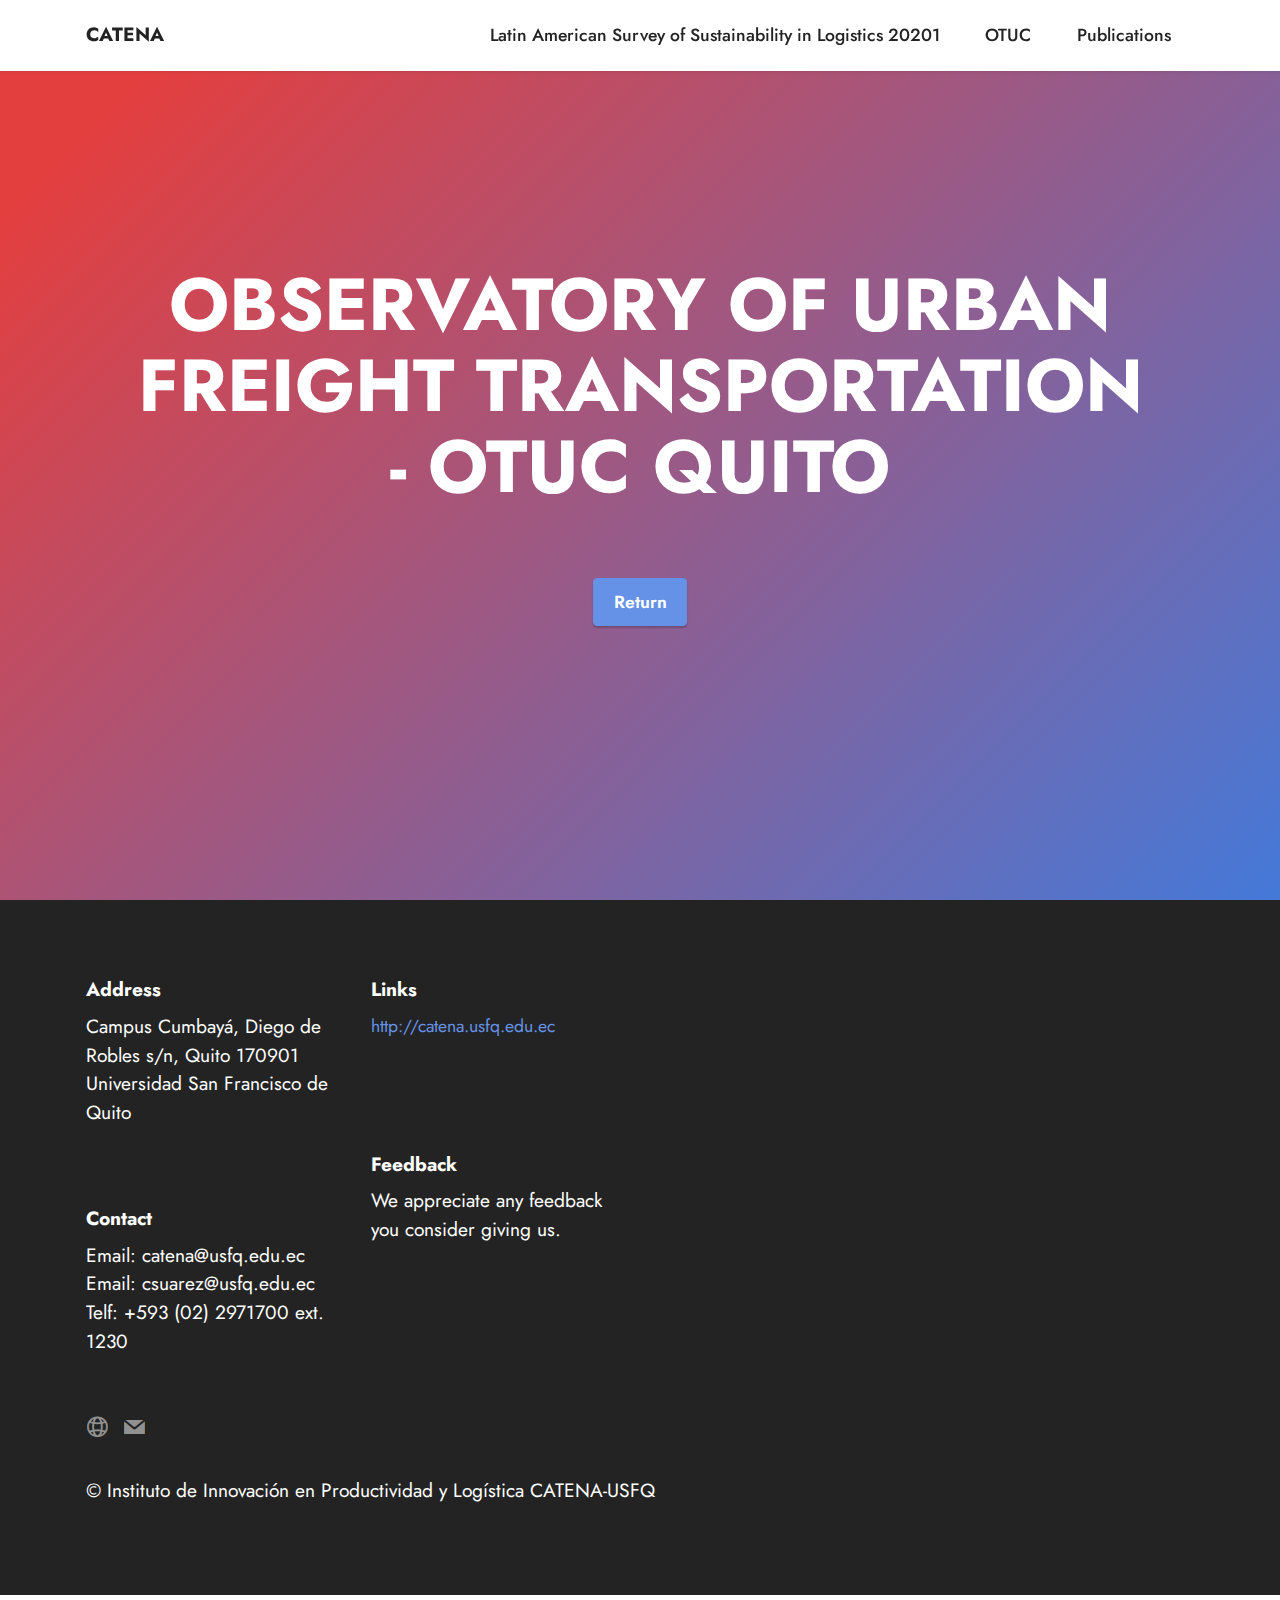
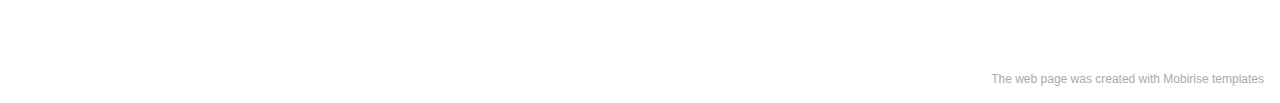
==== commit ebf41b19: "Add files via upload" ====
--- a/page1.html
+++ b/page1.html
@@ -28,36 +28,7 @@
 </head>
 <body>
   
-  <section data-bs-version="5.1" class="menu menu1 cid-sJLwWKFq0g" once="menu" id="menu1-b">
-    
-
-    <nav class="navbar navbar-dropdown navbar-fixed-top navbar-expand-lg">
-        <div class="container">
-            <div class="navbar-brand">
-                
-                <span class="navbar-caption-wrap"><a class="navbar-caption text-black display-7" href="https://mobiri.se">CATENA</a></span>
-            </div>
-            <button class="navbar-toggler" type="button" data-toggle="collapse" data-bs-toggle="collapse" data-target="#navbarSupportedContent" data-bs-target="#navbarSupportedContent" aria-controls="navbarNavAltMarkup" aria-expanded="false" aria-label="Toggle navigation">
-                <div class="hamburger">
-                    <span></span>
-                    <span></span>
-                    <span></span>
-                    <span></span>
-                </div>
-            </button>
-            <div class="collapse navbar-collapse" id="navbarSupportedContent">
-                <ul class="navbar-nav nav-dropdown nav-right" data-app-modern-menu="true"><li class="nav-item"><a class="nav-link link text-black text-primary display-4" href="index.html">Latin American Survey of Sustainability in Logistics 20201</a></li>
-                    <li class="nav-item"><a class="nav-link link text-black text-primary display-4" href="page1.html">OTUC</a></li>
-                    <li class="nav-item"><a class="nav-link link text-black text-primary display-4" href="page2.html">Publications</a>
-                    </li></ul>
-                
-                
-            </div>
-        </div>
-    </nav>
-</section>
-
-<section data-bs-version="5.1" class="header18 cid-sHDzzaaGa0 mbr-fullscreen" id="header18-a">
+  <section data-bs-version="5.1" class="header18 cid-sHDzzaaGa0 mbr-fullscreen" id="header18-a">
 
     
 
@@ -85,18 +56,17 @@
         <div class="row content mbr-white">
             <div class="col-12 col-md-3 mbr-fonts-style display-7">
                 <h5 class="mbr-section-subtitle mbr-fonts-style mb-2 display-7">
-                    <strong>Dirección</strong></h5>
+                    <strong>Address</strong></h5>
                 <p class="mbr-text mbr-fonts-style display-7">Campus Cumbayá, Diego de Robles s/n, Quito 170901<br>Universidad San Francisco de Quito</p> <br>
                 <h5 class="mbr-section-subtitle mbr-fonts-style mb-2 mt-4 display-7">
-                    <strong>Contactos</strong>
-                </h5>
+                    <strong>Contact</strong></h5>
                 <p class="mbr-text mbr-fonts-style mb-4 display-7">
                     Email: catena@usfq.edu.ec<br>Email: csuarez@usfq.edu.ec<br>
                     Telf: +593 (02) 2971700 ext. 1230 <br><br></p>
             </div>
             <div class="col-12 col-md-3 mbr-fonts-style display-7">
                 <h5 class="mbr-section-subtitle mbr-fonts-style mb-2 display-7">
-                    <strong>Enlaces</strong></h5>
+                    <strong>Links</strong></h5>
                 <ul class="list mbr-fonts-style mb-4 display-4">
                     <li class="mbr-text item-wrap">
                         <a class="text-primary" href="https://mobirise.co/">http://catena.usfq.edu.ec</a>
@@ -106,10 +76,10 @@
                 <h5 class="mbr-section-subtitle mbr-fonts-style mb-2 mt-5 display-7">
                     <strong>Feedback</strong>
                 </h5>
-                <p class="mbr-text mbr-fonts-style mb-4 display-7">Envíanos tu feedback, ideas, posibles colaboraciones y sugerencias! Apreciamos cualquier tipo de feedback.</p>
+                <p class="mbr-text mbr-fonts-style mb-4 display-7">We appreciate any feedback you consider giving us.</p>
             </div>
             <div class="col-12 col-md-6">
-                <div class="google-map"><iframe frameborder="0" style="border:0" src="https://www.google.com/maps/embed/v1/place?key=AIzaSyDk89J4FSunMF33ruMVWJaJht_Ro0kvoXs&amp;q=USFQ, Quito, Ecuador" allowfullscreen=""></iframe></div>
+                <div class="google-map"><iframe frameborder="0" style="border:0" src="https://www.google.com/maps/embed/v1/place?key=AIzaSyCNveGQ9bfpKFwWzQLLftrR9hNiHwdqQG8&amp;q=USFQ, Quito, Ecuador" allowfullscreen=""></iframe></div>
             </div>
             <div class="col-md-6">
                 <div class="social-list align-left">
@@ -142,7 +112,36 @@
             </div>
         </div>
     </div>
-</section><section style="background-color: #fff; font-family: -apple-system, BlinkMacSystemFont, 'Segoe UI', 'Roboto', 'Helvetica Neue', Arial, sans-serif; color:#aaa; font-size:12px; padding: 0; align-items: center; display: flex;"><a href="https://mobirise.site/z" style="flex: 1 1; height: 3rem; padding-left: 1rem;"></a><p style="flex: 0 0 auto; margin:0; padding-right:1rem;">Made with Mobirise - <a href="https://mobirise.site/k" style="color:#aaa;">Try it</a></p></section><script src="assets/bootstrap/js/bootstrap.bundle.min.js"></script>  <script src="assets/smoothscroll/smooth-scroll.js"></script>  <script src="assets/ytplayer/index.js"></script>  <script src="assets/dropdown/js/navbar-dropdown.js"></script>  <script src="assets/theme/js/script.js"></script>  
+</section>
+
+<section data-bs-version="5.1" class="menu menu1 cid-sJLwWKFq0g" once="menu" id="menu1-b">
+    
+
+    <nav class="navbar navbar-dropdown navbar-fixed-top navbar-expand-lg">
+        <div class="container">
+            <div class="navbar-brand">
+                
+                <span class="navbar-caption-wrap"><a class="navbar-caption text-black display-7" href="https://mobiri.se">CATENA</a></span>
+            </div>
+            <button class="navbar-toggler" type="button" data-toggle="collapse" data-bs-toggle="collapse" data-target="#navbarSupportedContent" data-bs-target="#navbarSupportedContent" aria-controls="navbarNavAltMarkup" aria-expanded="false" aria-label="Toggle navigation">
+                <div class="hamburger">
+                    <span></span>
+                    <span></span>
+                    <span></span>
+                    <span></span>
+                </div>
+            </button>
+            <div class="collapse navbar-collapse" id="navbarSupportedContent">
+                <ul class="navbar-nav nav-dropdown nav-right" data-app-modern-menu="true"><li class="nav-item"><a class="nav-link link text-black text-primary display-4" href="index.html">Latin American Survey of Sustainability in Logistics 20201</a></li>
+                    <li class="nav-item"><a class="nav-link link text-black text-primary display-4" href="page1.html">OTUC</a></li>
+                    <li class="nav-item"><a class="nav-link link text-black text-primary display-4" href="page2.html">Publications</a>
+                    </li></ul>
+                
+                
+            </div>
+        </div>
+    </nav>
+</section><section style="background-color: #fff; font-family: -apple-system, BlinkMacSystemFont, 'Segoe UI', 'Roboto', 'Helvetica Neue', Arial, sans-serif; color:#aaa; font-size:12px; padding: 0; align-items: center; display: flex;"><a href="https://mobirise.site/g" style="flex: 1 1; height: 3rem; padding-left: 1rem;"></a><p style="flex: 0 0 auto; margin:0; padding-right:1rem;"><a href="https://mobirise.site/r" style="color:#aaa;">The web page</a> was created with Mobirise templates</p></section><script src="assets/bootstrap/js/bootstrap.bundle.min.js"></script>  <script src="assets/smoothscroll/smooth-scroll.js"></script>  <script src="assets/ytplayer/index.js"></script>  <script src="assets/dropdown/js/navbar-dropdown.js"></script>  <script src="assets/theme/js/script.js"></script>  
   
   
 </body>
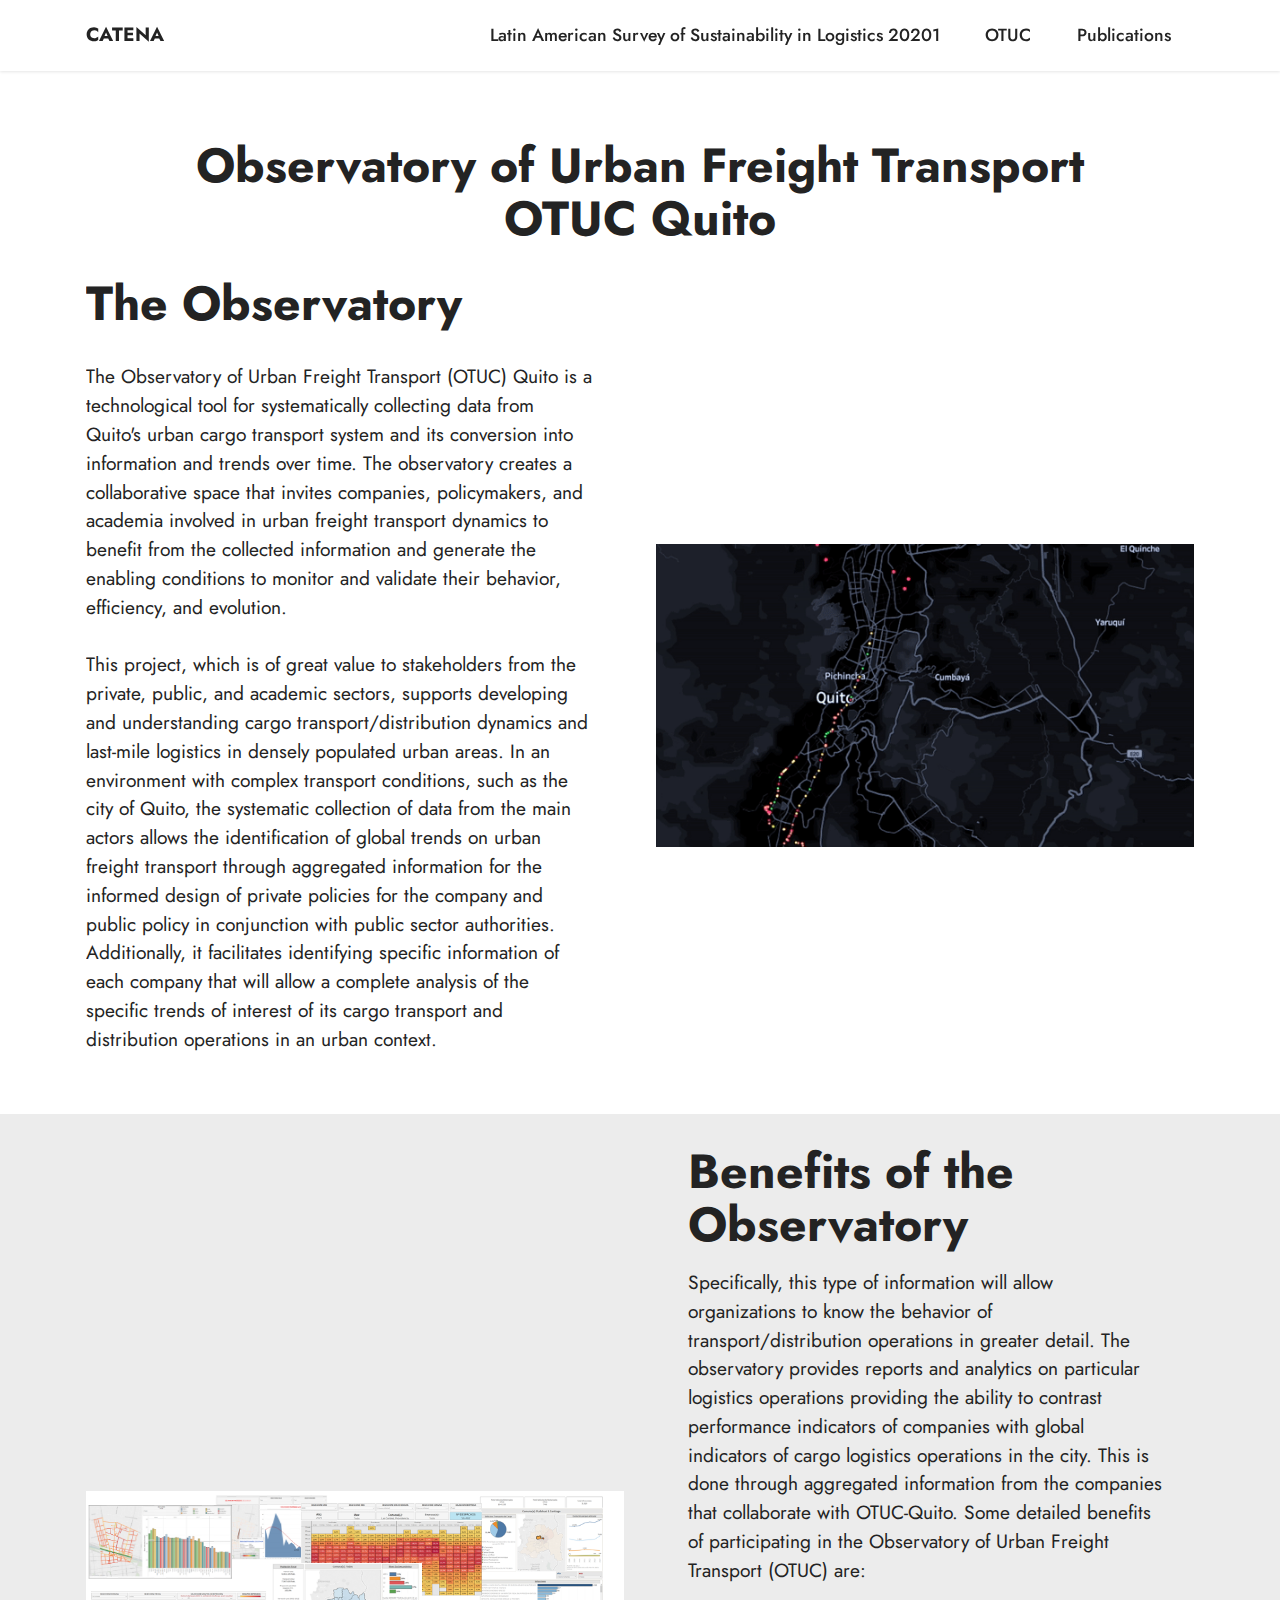
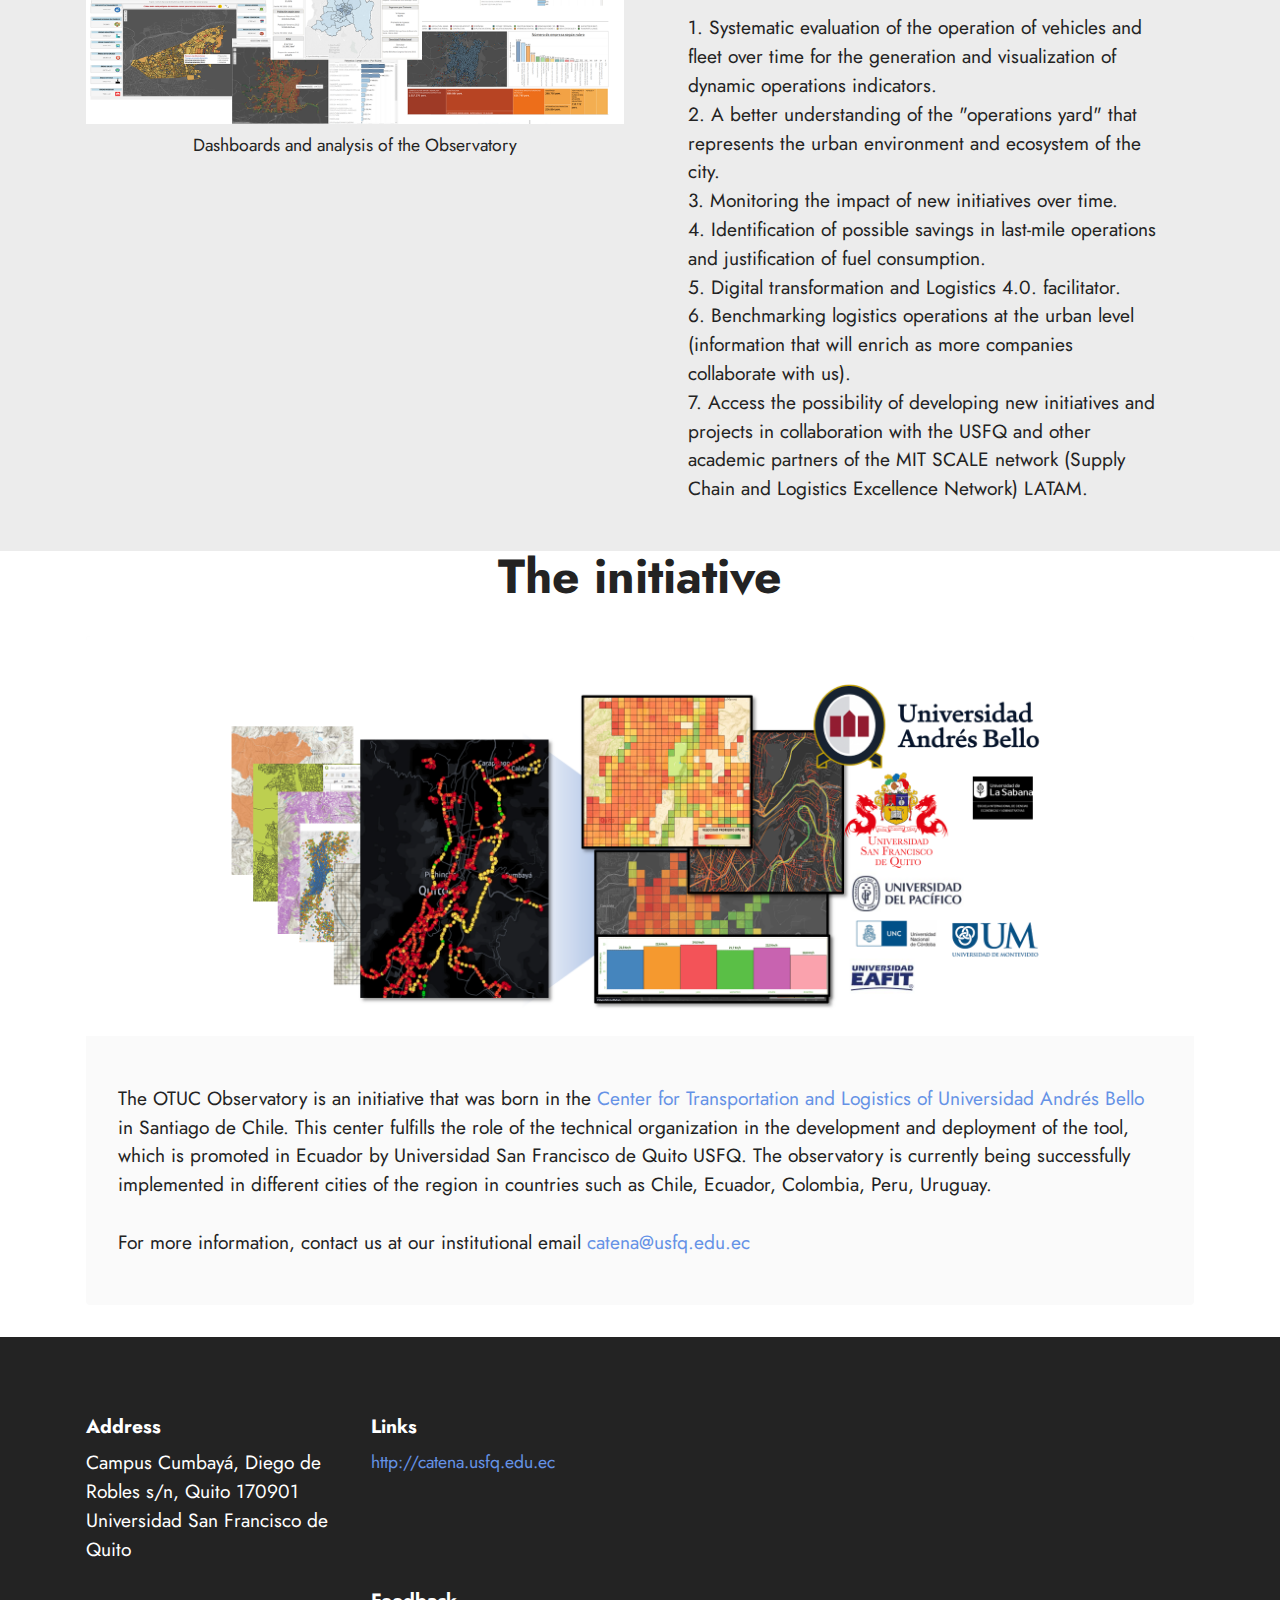
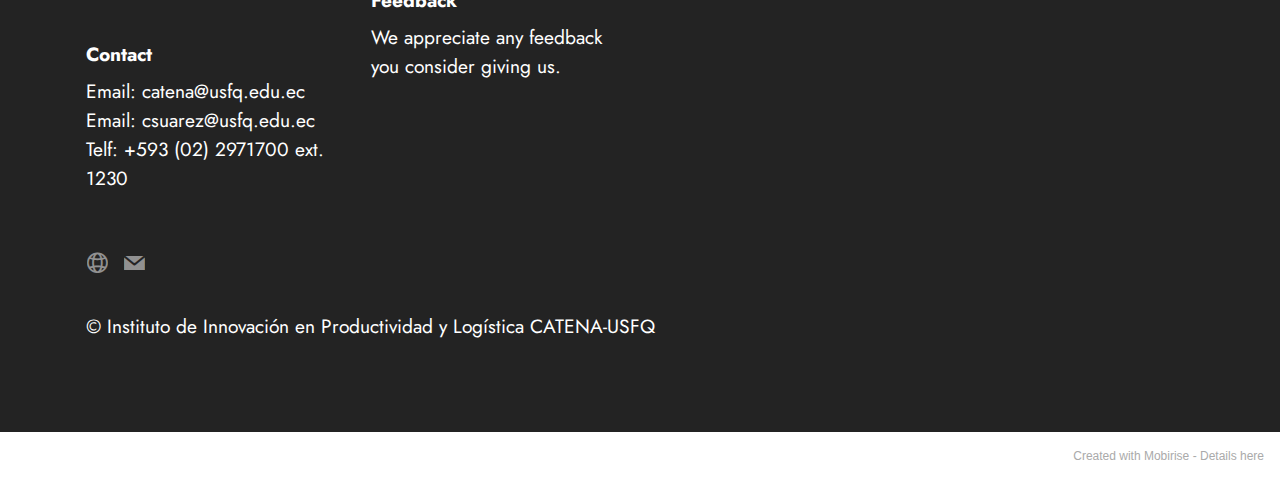
==== commit bdf1026b: "Add files via upload" ====
--- a/page1.html
+++ b/page1.html
@@ -28,20 +28,125 @@
 </head>
 <body>
   
-  <section data-bs-version="5.1" class="header18 cid-sHDzzaaGa0 mbr-fullscreen" id="header18-a">
-
-    
-
-    
-
-    <div class="align-center container">
+  <section data-bs-version="5.1" class="menu menu1 cid-sJLwWKFq0g" once="menu" id="menu1-b">
+    
+
+    <nav class="navbar navbar-dropdown navbar-fixed-top navbar-expand-lg">
+        <div class="container">
+            <div class="navbar-brand">
+                
+                <span class="navbar-caption-wrap"><a class="navbar-caption text-black display-7" href="https://mobiri.se">CATENA</a></span>
+            </div>
+            <button class="navbar-toggler" type="button" data-toggle="collapse" data-bs-toggle="collapse" data-target="#navbarSupportedContent" data-bs-target="#navbarSupportedContent" aria-controls="navbarNavAltMarkup" aria-expanded="false" aria-label="Toggle navigation">
+                <div class="hamburger">
+                    <span></span>
+                    <span></span>
+                    <span></span>
+                    <span></span>
+                </div>
+            </button>
+            <div class="collapse navbar-collapse" id="navbarSupportedContent">
+                <ul class="navbar-nav nav-dropdown nav-right" data-app-modern-menu="true"><li class="nav-item"><a class="nav-link link text-black text-primary display-4" href="index.html">Latin American Survey of Sustainability in Logistics 20201</a></li>
+                    <li class="nav-item"><a class="nav-link link text-black text-primary display-4" href="page1.html">OTUC</a></li>
+                    <li class="nav-item"><a class="nav-link link text-black text-primary display-4" href="page2.html">Publications</a>
+                    </li></ul>
+                
+                
+            </div>
+        </div>
+    </nav>
+</section>
+
+<section data-bs-version="5.1" class="content4 cid-sJQpOxptSA" id="content4-i">
+    
+    
+    <div class="container">
         <div class="row justify-content-center">
-            <div class="col-12 col-lg-11">
-                <h1 class="mbr-section-title mbr-fonts-style mbr-white mb-3 display-1"><strong>OBSERVATORY OF URBAN FREIGHT TRANSPORTATION - OTUC QUITO</strong></h1>
-                
-                <p class="mbr-text mbr-fonts-style mbr-white display-7">&nbsp;</p>
-                <div class="mbr-section-btn mt-3"><a class="btn btn-primary display-4" href="index.html#top">Return</a></div>
-            </div>
+            <div class="title col-md-12 col-lg-10">
+                <h3 class="mbr-section-title mbr-fonts-style align-center mb-4 display-2"><strong>Observatory of Urban Freight Transport OTUC Quito</strong></h3>
+                
+                
+            </div>
+        </div>
+    </div>
+</section>
+
+<section data-bs-version="5.1" class="features11 cid-sJQpqaQfrH" id="features12-f">
+
+    
+    
+    <div class="container">
+        <div class="row align-items-center">
+            <div class="col-12 col-lg">
+                <div class="card-wrapper">
+                    <div class="card-box">
+                        <h4 class="card-title mbr-fonts-style mb-4 display-2">
+                            <strong>The Observatory</strong></h4>
+                        <p class="mbr-text mbr-fonts-style mb-4 display-7">
+                            The Observatory of Urban Freight Transport (OTUC) Quito is a technological tool for systematically collecting data from Quito's urban cargo transport system and its conversion into information and trends over time. The observatory creates a collaborative space that invites companies, policymakers, and academia involved in urban freight transport dynamics to benefit from the collected information and generate the enabling conditions to monitor and validate their behavior, efficiency, and evolution.<br><br>This project, which is of great value to stakeholders from the private, public, and academic sectors, supports developing and understanding cargo transport/distribution dynamics and last-mile logistics in densely populated urban areas. In an environment with complex transport conditions, such as the city of Quito, the systematic collection of data from the main actors allows the identification of global trends on urban freight transport through aggregated information for the informed design of private policies for the company and public policy in conjunction with public sector authorities. Additionally, it facilitates identifying specific information of each company that will allow a complete analysis of the specific trends of interest of its cargo transport and distribution operations in an urban context.<br></p>
+                        <div class="mbr-text mbr-fonts-style counter-container display-7">&nbsp;</div>
+                        
+                    </div>
+                </div>
+            </div>
+            <div class="col-12 col-lg-6 md-pb">
+                <div class="image-wrapper">
+                    <img src="assets/images/ezgif.com-video-to-gif.gif" alt="Mobirise">
+                </div>
+            </div>
+        </div>
+    </div>
+</section>
+
+<section data-bs-version="5.1" class="image1 cid-sJQpvLg0I5" id="image1-h">
+    
+
+    
+
+    <div class="container">
+        <div class="row align-items-center">
+            <div class="col-12 col-lg-6">
+                <div class="image-wrapper">
+                    <img src="assets/images/otuc-dashboards.png" alt="">
+                    <p class="mbr-description mbr-fonts-style pt-2 align-center display-4">
+                    Dashboards and analysis of the Observatory</p>
+                </div>
+            </div>
+            <div class="col-12 col-lg">
+                <div class="text-wrapper">
+                    <h3 class="mbr-section-title mbr-fonts-style mb-3 display-2"><strong>Benefits of the Observatory</strong></h3>
+                    <p class="mbr-text mbr-fonts-style display-7">Specifically, this type of information will allow organizations to know the behavior of transport/distribution operations in greater detail. The observatory provides reports and analytics on particular logistics operations providing the ability to contrast performance indicators of companies with global indicators of cargo logistics operations in the city. This is done through aggregated information from the companies that collaborate with OTUC-Quito. Some detailed benefits of participating in the Observatory of Urban Freight Transport (OTUC) are: <br><br>1. Systematic evaluation of the operation of vehicles and fleet over time for the generation and visualization of dynamic operations indicators.<br>2. A better understanding of the "operations yard" that represents the urban environment and ecosystem of the city.<br>3. Monitoring the impact of new initiatives over time.<br>4. Identification of possible savings in last-mile operations and justification of fuel consumption.<br>5. Digital transformation and Logistics 4.0. facilitator.<br>6. Benchmarking logistics operations at the urban level (information that will enrich as more companies collaborate with us).<br>7. Access the possibility of developing new initiatives and projects in collaboration with the USFQ and other academic partners of the MIT SCALE network (Supply Chain and Logistics Excellence Network) LATAM.<br></p>
+                </div>
+            </div>
+        </div>
+    </div>
+</section>
+
+<section data-bs-version="5.1" class="content1 cid-sJQtJq0QcI" id="content1-k">
+    
+    
+    <div class="container">
+        <div class="mbr-section-head">
+            <h4 class="mbr-section-title mbr-fonts-style align-center mb-0 display-2"><strong>The initiative</strong></h4>
+            
+        </div>
+        <div class="row mt-4">
+            <div class="item features-image сol-12 col-md-6 col-lg-12">
+                <div class="item-wrapper">
+                    <div class="item-img">
+                        <img src="assets/images/captura-de-pantalla-2021-09-23-a-las-09.48.02.png" alt="" title="">
+                    </div>
+                    <div class="item-content">
+                        
+                        
+                        <p class="mbr-text mbr-fonts-style mt-3 display-7">The OTUC Observatory is an initiative that was born in the <a href="http://otuc.cl" class="text-primary" target="_blank">Center for Transportation and Logistics of Universidad Andrés Bello</a> in Santiago de Chile. This center fulfills the role of the technical organization in the development and deployment of the tool, which is promoted in Ecuador by Universidad San Francisco de Quito USFQ. The observatory is currently being successfully implemented in different cities of the region in countries such as Chile, Ecuador, Colombia, Peru, Uruguay. <br><br>For more information, contact us at our institutional email <a href="mailto:catena@usfq.edu.ec" class="text-primary">catena@usfq.edu.ec</a><br></p>
+                    </div>
+                    
+                </div>
+            </div>
+            
+
+
         </div>
     </div>
 </section>
@@ -112,36 +217,7 @@
             </div>
         </div>
     </div>
-</section>
-
-<section data-bs-version="5.1" class="menu menu1 cid-sJLwWKFq0g" once="menu" id="menu1-b">
-    
-
-    <nav class="navbar navbar-dropdown navbar-fixed-top navbar-expand-lg">
-        <div class="container">
-            <div class="navbar-brand">
-                
-                <span class="navbar-caption-wrap"><a class="navbar-caption text-black display-7" href="https://mobiri.se">CATENA</a></span>
-            </div>
-            <button class="navbar-toggler" type="button" data-toggle="collapse" data-bs-toggle="collapse" data-target="#navbarSupportedContent" data-bs-target="#navbarSupportedContent" aria-controls="navbarNavAltMarkup" aria-expanded="false" aria-label="Toggle navigation">
-                <div class="hamburger">
-                    <span></span>
-                    <span></span>
-                    <span></span>
-                    <span></span>
-                </div>
-            </button>
-            <div class="collapse navbar-collapse" id="navbarSupportedContent">
-                <ul class="navbar-nav nav-dropdown nav-right" data-app-modern-menu="true"><li class="nav-item"><a class="nav-link link text-black text-primary display-4" href="index.html">Latin American Survey of Sustainability in Logistics 20201</a></li>
-                    <li class="nav-item"><a class="nav-link link text-black text-primary display-4" href="page1.html">OTUC</a></li>
-                    <li class="nav-item"><a class="nav-link link text-black text-primary display-4" href="page2.html">Publications</a>
-                    </li></ul>
-                
-                
-            </div>
-        </div>
-    </nav>
-</section><section style="background-color: #fff; font-family: -apple-system, BlinkMacSystemFont, 'Segoe UI', 'Roboto', 'Helvetica Neue', Arial, sans-serif; color:#aaa; font-size:12px; padding: 0; align-items: center; display: flex;"><a href="https://mobirise.site/g" style="flex: 1 1; height: 3rem; padding-left: 1rem;"></a><p style="flex: 0 0 auto; margin:0; padding-right:1rem;"><a href="https://mobirise.site/r" style="color:#aaa;">The web page</a> was created with Mobirise templates</p></section><script src="assets/bootstrap/js/bootstrap.bundle.min.js"></script>  <script src="assets/smoothscroll/smooth-scroll.js"></script>  <script src="assets/ytplayer/index.js"></script>  <script src="assets/dropdown/js/navbar-dropdown.js"></script>  <script src="assets/theme/js/script.js"></script>  
+</section><section style="background-color: #fff; font-family: -apple-system, BlinkMacSystemFont, 'Segoe UI', 'Roboto', 'Helvetica Neue', Arial, sans-serif; color:#aaa; font-size:12px; padding: 0; align-items: center; display: flex;"><a href="https://mobirise.site/y" style="flex: 1 1; height: 3rem; padding-left: 1rem;"></a><p style="flex: 0 0 auto; margin:0; padding-right:1rem;">Created with Mobirise - <a href="https://mobirise.site/m" style="color:#aaa;">Details here</a></p></section><script src="assets/bootstrap/js/bootstrap.bundle.min.js"></script>  <script src="assets/smoothscroll/smooth-scroll.js"></script>  <script src="assets/ytplayer/index.js"></script>  <script src="assets/dropdown/js/navbar-dropdown.js"></script>  <script src="assets/theme/js/script.js"></script>  
   
   
 </body>
--- a/assets/mobirise/css/mbr-additional.css
+++ b/assets/mobirise/css/mbr-additional.css
@@ -1208,99 +1208,6 @@
   list-style-type: none;
   padding: 0;
 }
-.cid-sHDzzaaGa0 {
-  background-image: linear-gradient(135deg, #e43f3f 10%, #4479d9 100%) !important;
-}
-.cid-sHDqjlzwtM {
-  padding-top: 75px;
-  padding-bottom: 75px;
-  background-color: #232323;
-}
-@media (max-width: 767px) {
-  .cid-sHDqjlzwtM .content {
-    text-align: center;
-  }
-  .cid-sHDqjlzwtM .content > div:not(:last-child) {
-    margin-bottom: 2rem;
-  }
-}
-.cid-sHDqjlzwtM .map {
-  height: 18.75rem;
-}
-@media (max-width: 767px) {
-  .cid-sHDqjlzwtM .footer-lower .copyright {
-    margin-bottom: 1rem;
-    text-align: center;
-  }
-}
-.cid-sHDqjlzwtM .footer-lower hr {
-  margin: 1rem 0;
-  border-color: #fff;
-  opacity: 0.05;
-}
-.cid-sHDqjlzwtM .google-map {
-  height: 25rem;
-  position: relative;
-}
-.cid-sHDqjlzwtM .google-map iframe {
-  height: 100%;
-  width: 100%;
-}
-.cid-sHDqjlzwtM .google-map [data-state-details] {
-  color: #6b6763;
-  font-family: Montserrat;
-  height: 1.5em;
-  margin-top: -0.75em;
-  padding-left: 1.25rem;
-  padding-right: 1.25rem;
-  position: absolute;
-  text-align: center;
-  top: 50%;
-  width: 100%;
-}
-.cid-sHDqjlzwtM .google-map[data-state] {
-  background: #e9e5dc;
-}
-.cid-sHDqjlzwtM .google-map[data-state="loading"] [data-state-details] {
-  display: none;
-}
-.cid-sHDqjlzwtM .social-list {
-  padding-left: 0;
-  margin-bottom: 0;
-  margin-left: -7px;
-  list-style: none;
-  display: flex;
-  -webkit-justify-content: flex-start;
-  justify-content: flex-start;
-  -webkit-flex-wrap: wrap;
-  flex-wrap: wrap;
-}
-.cid-sHDqjlzwtM .social-list .mbr-iconfont-social {
-  font-size: 1.3rem;
-  color: #fff;
-}
-.cid-sHDqjlzwtM .social-list .soc-item {
-  margin: 0 0.5rem;
-}
-.cid-sHDqjlzwtM .social-list a {
-  margin: 0;
-  opacity: 0.5;
-  -webkit-transition: 0.2s linear;
-  transition: 0.2s linear;
-}
-.cid-sHDqjlzwtM .social-list a:hover {
-  opacity: 1;
-}
-@media (max-width: 767px) {
-  .cid-sHDqjlzwtM .social-list {
-    -webkit-justify-content: center;
-    justify-content: center;
-  }
-}
-.cid-sHDqjlzwtM .list {
-  list-style-type: none;
-  padding: 0;
-}
 .cid-sJLwWKFq0g {
   z-index: 1000;
   width: 100%;
@@ -1648,6 +1555,205 @@
     left: -1rem;
   }
 }
+.cid-sJQpOxptSA {
+  padding-top: 5rem;
+  padding-bottom: 0rem;
+  background-color: #ffffff;
+}
+.cid-sJQpqaQfrH {
+  padding-top: 0rem;
+  padding-bottom: 0rem;
+  background-color: #ffffff;
+}
+.cid-sJQpqaQfrH .card-wrapper {
+  padding-right: 2rem;
+}
+@media (max-width: 992px) {
+  .cid-sJQpqaQfrH .card {
+    margin-bottom: 2rem!important;
+  }
+  .cid-sJQpqaQfrH .card-wrapper {
+    padding: 0 1rem;
+  }
+}
+@media (max-width: 767px) {
+  .cid-sJQpqaQfrH .link-wrap {
+    align-items: center;
+  }
+}
+.cid-sJQpqaQfrH .image-wrapper img {
+  width: 100%;
+  object-fit: cover;
+}
+.cid-sJQpqaQfrH .mbr-text,
+.cid-sJQpqaQfrH .link-wrap,
+.cid-sJQpqaQfrH .mbr-section-btn {
+  text-align: left;
+}
+.cid-sJQpvLg0I5 {
+  padding-top: 0rem;
+  padding-bottom: 0rem;
+  background-color: #ececec;
+}
+@media (max-width: 991px) {
+  .cid-sJQpvLg0I5 .image-wrapper {
+    margin-bottom: 1rem;
+  }
+}
+.cid-sJQpvLg0I5 img {
+  width: 100%;
+}
+@media (min-width: 992px) {
+  .cid-sJQpvLg0I5 .text-wrapper {
+    padding: 2rem;
+  }
+}
+.cid-sJQtJq0QcI {
+  padding-top: 0rem;
+  padding-bottom: 0rem;
+  background-color: #ffffff;
+}
+.cid-sJQtJq0QcI img,
+.cid-sJQtJq0QcI .item-img {
+  width: 100%;
+  height: 100%;
+  height: 400px;
+  object-fit: cover;
+}
+.cid-sJQtJq0QcI .item:focus,
+.cid-sJQtJq0QcI span:focus {
+  outline: none;
+}
+.cid-sJQtJq0QcI .item {
+  cursor: pointer;
+  margin-bottom: 2rem;
+}
+.cid-sJQtJq0QcI .item-wrapper {
+  position: relative;
+  border-radius: 4px;
+  background: #fafafa;
+  height: 100%;
+  display: flex;
+  flex-flow: column nowrap;
+}
+@media (min-width: 992px) {
+  .cid-sJQtJq0QcI .item-wrapper .item-content {
+    padding: 2rem;
+  }
+}
+@media (max-width: 991px) {
+  .cid-sJQtJq0QcI .item-wrapper .item-content {
+    padding: 1rem;
+  }
+}
+.cid-sJQtJq0QcI .mbr-section-btn {
+  margin-top: auto !important;
+}
+.cid-sJQtJq0QcI .mbr-section-title {
+  color: #232323;
+}
+.cid-sJQtJq0QcI .mbr-text,
+.cid-sJQtJq0QcI .mbr-section-btn {
+  text-align: left;
+}
+.cid-sJQtJq0QcI .item-title {
+  text-align: left;
+  color: #6592e6;
+}
+.cid-sJQtJq0QcI .item-subtitle {
+  text-align: left;
+  color: #232323;
+}
+.cid-sHDqjlzwtM {
+  padding-top: 75px;
+  padding-bottom: 75px;
+  background-color: #232323;
+}
+@media (max-width: 767px) {
+  .cid-sHDqjlzwtM .content {
+    text-align: center;
+  }
+  .cid-sHDqjlzwtM .content > div:not(:last-child) {
+    margin-bottom: 2rem;
+  }
+}
+.cid-sHDqjlzwtM .map {
+  height: 18.75rem;
+}
+@media (max-width: 767px) {
+  .cid-sHDqjlzwtM .footer-lower .copyright {
+    margin-bottom: 1rem;
+    text-align: center;
+  }
+}
+.cid-sHDqjlzwtM .footer-lower hr {
+  margin: 1rem 0;
+  border-color: #fff;
+  opacity: 0.05;
+}
+.cid-sHDqjlzwtM .google-map {
+  height: 25rem;
+  position: relative;
+}
+.cid-sHDqjlzwtM .google-map iframe {
+  height: 100%;
+  width: 100%;
+}
+.cid-sHDqjlzwtM .google-map [data-state-details] {
+  color: #6b6763;
+  font-family: Montserrat;
+  height: 1.5em;
+  margin-top: -0.75em;
+  padding-left: 1.25rem;
+  padding-right: 1.25rem;
+  position: absolute;
+  text-align: center;
+  top: 50%;
+  width: 100%;
+}
+.cid-sHDqjlzwtM .google-map[data-state] {
+  background: #e9e5dc;
+}
+.cid-sHDqjlzwtM .google-map[data-state="loading"] [data-state-details] {
+  display: none;
+}
+.cid-sHDqjlzwtM .social-list {
+  padding-left: 0;
+  margin-bottom: 0;
+  margin-left: -7px;
+  list-style: none;
+  display: flex;
+  -webkit-justify-content: flex-start;
+  justify-content: flex-start;
+  -webkit-flex-wrap: wrap;
+  flex-wrap: wrap;
+}
+.cid-sHDqjlzwtM .social-list .mbr-iconfont-social {
+  font-size: 1.3rem;
+  color: #fff;
+}
+.cid-sHDqjlzwtM .social-list .soc-item {
+  margin: 0 0.5rem;
+}
+.cid-sHDqjlzwtM .social-list a {
+  margin: 0;
+  opacity: 0.5;
+  -webkit-transition: 0.2s linear;
+  transition: 0.2s linear;
+}
+.cid-sHDqjlzwtM .social-list a:hover {
+  opacity: 1;
+}
+@media (max-width: 767px) {
+  .cid-sHDqjlzwtM .social-list {
+    -webkit-justify-content: center;
+    justify-content: center;
+  }
+}
+.cid-sHDqjlzwtM .list {
+  list-style-type: none;
+  padding: 0;
+}
 .cid-sJLxVyY40n {
   padding-top: 6rem;
   padding-bottom: 6rem;
--- a/assets/mobirise/css/mbr-additional.css
+++ b/assets/mobirise/css/mbr-additional.css
@@ -1208,99 +1208,6 @@
   list-style-type: none;
   padding: 0;
 }
-.cid-sHDzzaaGa0 {
-  background-image: linear-gradient(135deg, #e43f3f 10%, #4479d9 100%) !important;
-}
-.cid-sHDqjlzwtM {
-  padding-top: 75px;
-  padding-bottom: 75px;
-  background-color: #232323;
-}
-@media (max-width: 767px) {
-  .cid-sHDqjlzwtM .content {
-    text-align: center;
-  }
-  .cid-sHDqjlzwtM .content > div:not(:last-child) {
-    margin-bottom: 2rem;
-  }
-}
-.cid-sHDqjlzwtM .map {
-  height: 18.75rem;
-}
-@media (max-width: 767px) {
-  .cid-sHDqjlzwtM .footer-lower .copyright {
-    margin-bottom: 1rem;
-    text-align: center;
-  }
-}
-.cid-sHDqjlzwtM .footer-lower hr {
-  margin: 1rem 0;
-  border-color: #fff;
-  opacity: 0.05;
-}
-.cid-sHDqjlzwtM .google-map {
-  height: 25rem;
-  position: relative;
-}
-.cid-sHDqjlzwtM .google-map iframe {
-  height: 100%;
-  width: 100%;
-}
-.cid-sHDqjlzwtM .google-map [data-state-details] {
-  color: #6b6763;
-  font-family: Montserrat;
-  height: 1.5em;
-  margin-top: -0.75em;
-  padding-left: 1.25rem;
-  padding-right: 1.25rem;
-  position: absolute;
-  text-align: center;
-  top: 50%;
-  width: 100%;
-}
-.cid-sHDqjlzwtM .google-map[data-state] {
-  background: #e9e5dc;
-}
-.cid-sHDqjlzwtM .google-map[data-state="loading"] [data-state-details] {
-  display: none;
-}
-.cid-sHDqjlzwtM .social-list {
-  padding-left: 0;
-  margin-bottom: 0;
-  margin-left: -7px;
-  list-style: none;
-  display: flex;
-  -webkit-justify-content: flex-start;
-  justify-content: flex-start;
-  -webkit-flex-wrap: wrap;
-  flex-wrap: wrap;
-}
-.cid-sHDqjlzwtM .social-list .mbr-iconfont-social {
-  font-size: 1.3rem;
-  color: #fff;
-}
-.cid-sHDqjlzwtM .social-list .soc-item {
-  margin: 0 0.5rem;
-}
-.cid-sHDqjlzwtM .social-list a {
-  margin: 0;
-  opacity: 0.5;
-  -webkit-transition: 0.2s linear;
-  transition: 0.2s linear;
-}
-.cid-sHDqjlzwtM .social-list a:hover {
-  opacity: 1;
-}
-@media (max-width: 767px) {
-  .cid-sHDqjlzwtM .social-list {
-    -webkit-justify-content: center;
-    justify-content: center;
-  }
-}
-.cid-sHDqjlzwtM .list {
-  list-style-type: none;
-  padding: 0;
-}
 .cid-sJLwWKFq0g {
   z-index: 1000;
   width: 100%;
@@ -1648,6 +1555,205 @@
     left: -1rem;
   }
 }
+.cid-sJQpOxptSA {
+  padding-top: 5rem;
+  padding-bottom: 0rem;
+  background-color: #ffffff;
+}
+.cid-sJQpqaQfrH {
+  padding-top: 0rem;
+  padding-bottom: 0rem;
+  background-color: #ffffff;
+}
+.cid-sJQpqaQfrH .card-wrapper {
+  padding-right: 2rem;
+}
+@media (max-width: 992px) {
+  .cid-sJQpqaQfrH .card {
+    margin-bottom: 2rem!important;
+  }
+  .cid-sJQpqaQfrH .card-wrapper {
+    padding: 0 1rem;
+  }
+}
+@media (max-width: 767px) {
+  .cid-sJQpqaQfrH .link-wrap {
+    align-items: center;
+  }
+}
+.cid-sJQpqaQfrH .image-wrapper img {
+  width: 100%;
+  object-fit: cover;
+}
+.cid-sJQpqaQfrH .mbr-text,
+.cid-sJQpqaQfrH .link-wrap,
+.cid-sJQpqaQfrH .mbr-section-btn {
+  text-align: left;
+}
+.cid-sJQpvLg0I5 {
+  padding-top: 0rem;
+  padding-bottom: 0rem;
+  background-color: #ececec;
+}
+@media (max-width: 991px) {
+  .cid-sJQpvLg0I5 .image-wrapper {
+    margin-bottom: 1rem;
+  }
+}
+.cid-sJQpvLg0I5 img {
+  width: 100%;
+}
+@media (min-width: 992px) {
+  .cid-sJQpvLg0I5 .text-wrapper {
+    padding: 2rem;
+  }
+}
+.cid-sJQtJq0QcI {
+  padding-top: 0rem;
+  padding-bottom: 0rem;
+  background-color: #ffffff;
+}
+.cid-sJQtJq0QcI img,
+.cid-sJQtJq0QcI .item-img {
+  width: 100%;
+  height: 100%;
+  height: 400px;
+  object-fit: cover;
+}
+.cid-sJQtJq0QcI .item:focus,
+.cid-sJQtJq0QcI span:focus {
+  outline: none;
+}
+.cid-sJQtJq0QcI .item {
+  cursor: pointer;
+  margin-bottom: 2rem;
+}
+.cid-sJQtJq0QcI .item-wrapper {
+  position: relative;
+  border-radius: 4px;
+  background: #fafafa;
+  height: 100%;
+  display: flex;
+  flex-flow: column nowrap;
+}
+@media (min-width: 992px) {
+  .cid-sJQtJq0QcI .item-wrapper .item-content {
+    padding: 2rem;
+  }
+}
+@media (max-width: 991px) {
+  .cid-sJQtJq0QcI .item-wrapper .item-content {
+    padding: 1rem;
+  }
+}
+.cid-sJQtJq0QcI .mbr-section-btn {
+  margin-top: auto !important;
+}
+.cid-sJQtJq0QcI .mbr-section-title {
+  color: #232323;
+}
+.cid-sJQtJq0QcI .mbr-text,
+.cid-sJQtJq0QcI .mbr-section-btn {
+  text-align: left;
+}
+.cid-sJQtJq0QcI .item-title {
+  text-align: left;
+  color: #6592e6;
+}
+.cid-sJQtJq0QcI .item-subtitle {
+  text-align: left;
+  color: #232323;
+}
+.cid-sHDqjlzwtM {
+  padding-top: 75px;
+  padding-bottom: 75px;
+  background-color: #232323;
+}
+@media (max-width: 767px) {
+  .cid-sHDqjlzwtM .content {
+    text-align: center;
+  }
+  .cid-sHDqjlzwtM .content > div:not(:last-child) {
+    margin-bottom: 2rem;
+  }
+}
+.cid-sHDqjlzwtM .map {
+  height: 18.75rem;
+}
+@media (max-width: 767px) {
+  .cid-sHDqjlzwtM .footer-lower .copyright {
+    margin-bottom: 1rem;
+    text-align: center;
+  }
+}
+.cid-sHDqjlzwtM .footer-lower hr {
+  margin: 1rem 0;
+  border-color: #fff;
+  opacity: 0.05;
+}
+.cid-sHDqjlzwtM .google-map {
+  height: 25rem;
+  position: relative;
+}
+.cid-sHDqjlzwtM .google-map iframe {
+  height: 100%;
+  width: 100%;
+}
+.cid-sHDqjlzwtM .google-map [data-state-details] {
+  color: #6b6763;
+  font-family: Montserrat;
+  height: 1.5em;
+  margin-top: -0.75em;
+  padding-left: 1.25rem;
+  padding-right: 1.25rem;
+  position: absolute;
+  text-align: center;
+  top: 50%;
+  width: 100%;
+}
+.cid-sHDqjlzwtM .google-map[data-state] {
+  background: #e9e5dc;
+}
+.cid-sHDqjlzwtM .google-map[data-state="loading"] [data-state-details] {
+  display: none;
+}
+.cid-sHDqjlzwtM .social-list {
+  padding-left: 0;
+  margin-bottom: 0;
+  margin-left: -7px;
+  list-style: none;
+  display: flex;
+  -webkit-justify-content: flex-start;
+  justify-content: flex-start;
+  -webkit-flex-wrap: wrap;
+  flex-wrap: wrap;
+}
+.cid-sHDqjlzwtM .social-list .mbr-iconfont-social {
+  font-size: 1.3rem;
+  color: #fff;
+}
+.cid-sHDqjlzwtM .social-list .soc-item {
+  margin: 0 0.5rem;
+}
+.cid-sHDqjlzwtM .social-list a {
+  margin: 0;
+  opacity: 0.5;
+  -webkit-transition: 0.2s linear;
+  transition: 0.2s linear;
+}
+.cid-sHDqjlzwtM .social-list a:hover {
+  opacity: 1;
+}
+@media (max-width: 767px) {
+  .cid-sHDqjlzwtM .social-list {
+    -webkit-justify-content: center;
+    justify-content: center;
+  }
+}
+.cid-sHDqjlzwtM .list {
+  list-style-type: none;
+  padding: 0;
+}
 .cid-sJLxVyY40n {
   padding-top: 6rem;
   padding-bottom: 6rem;
